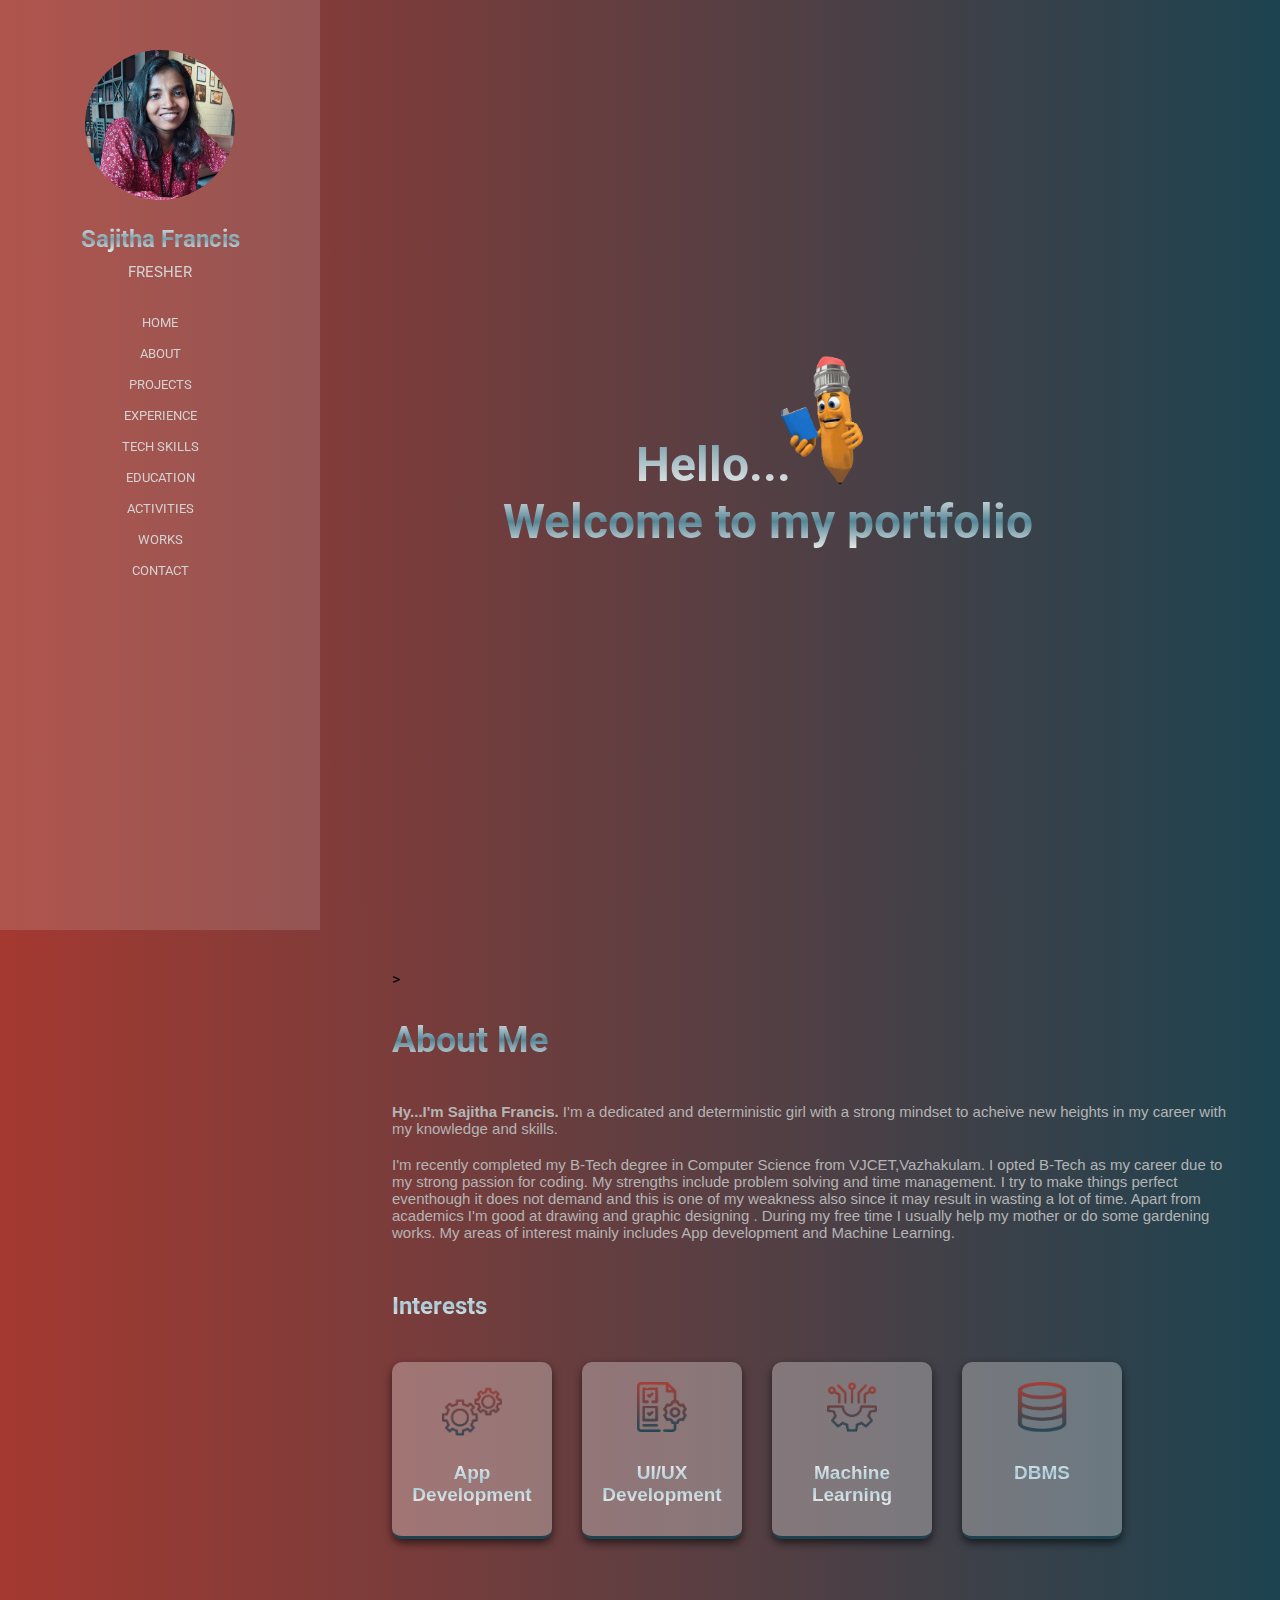
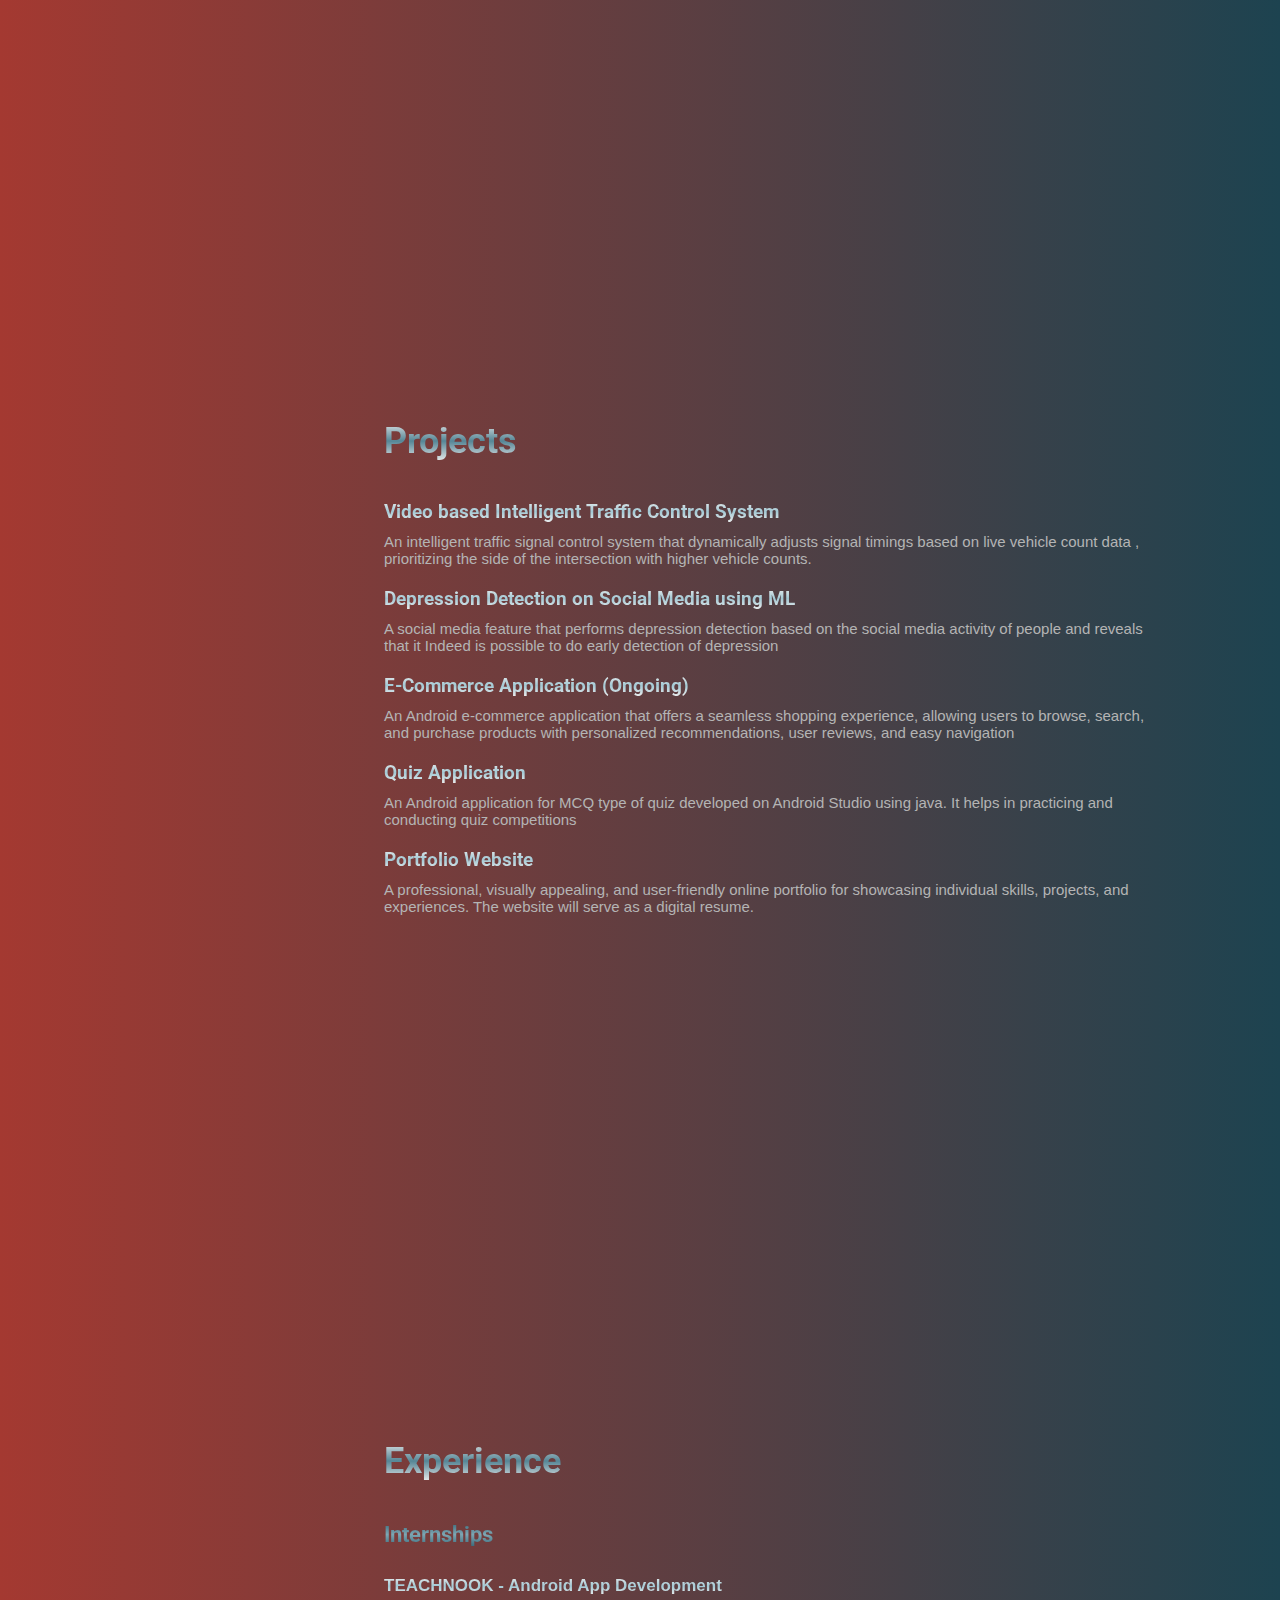
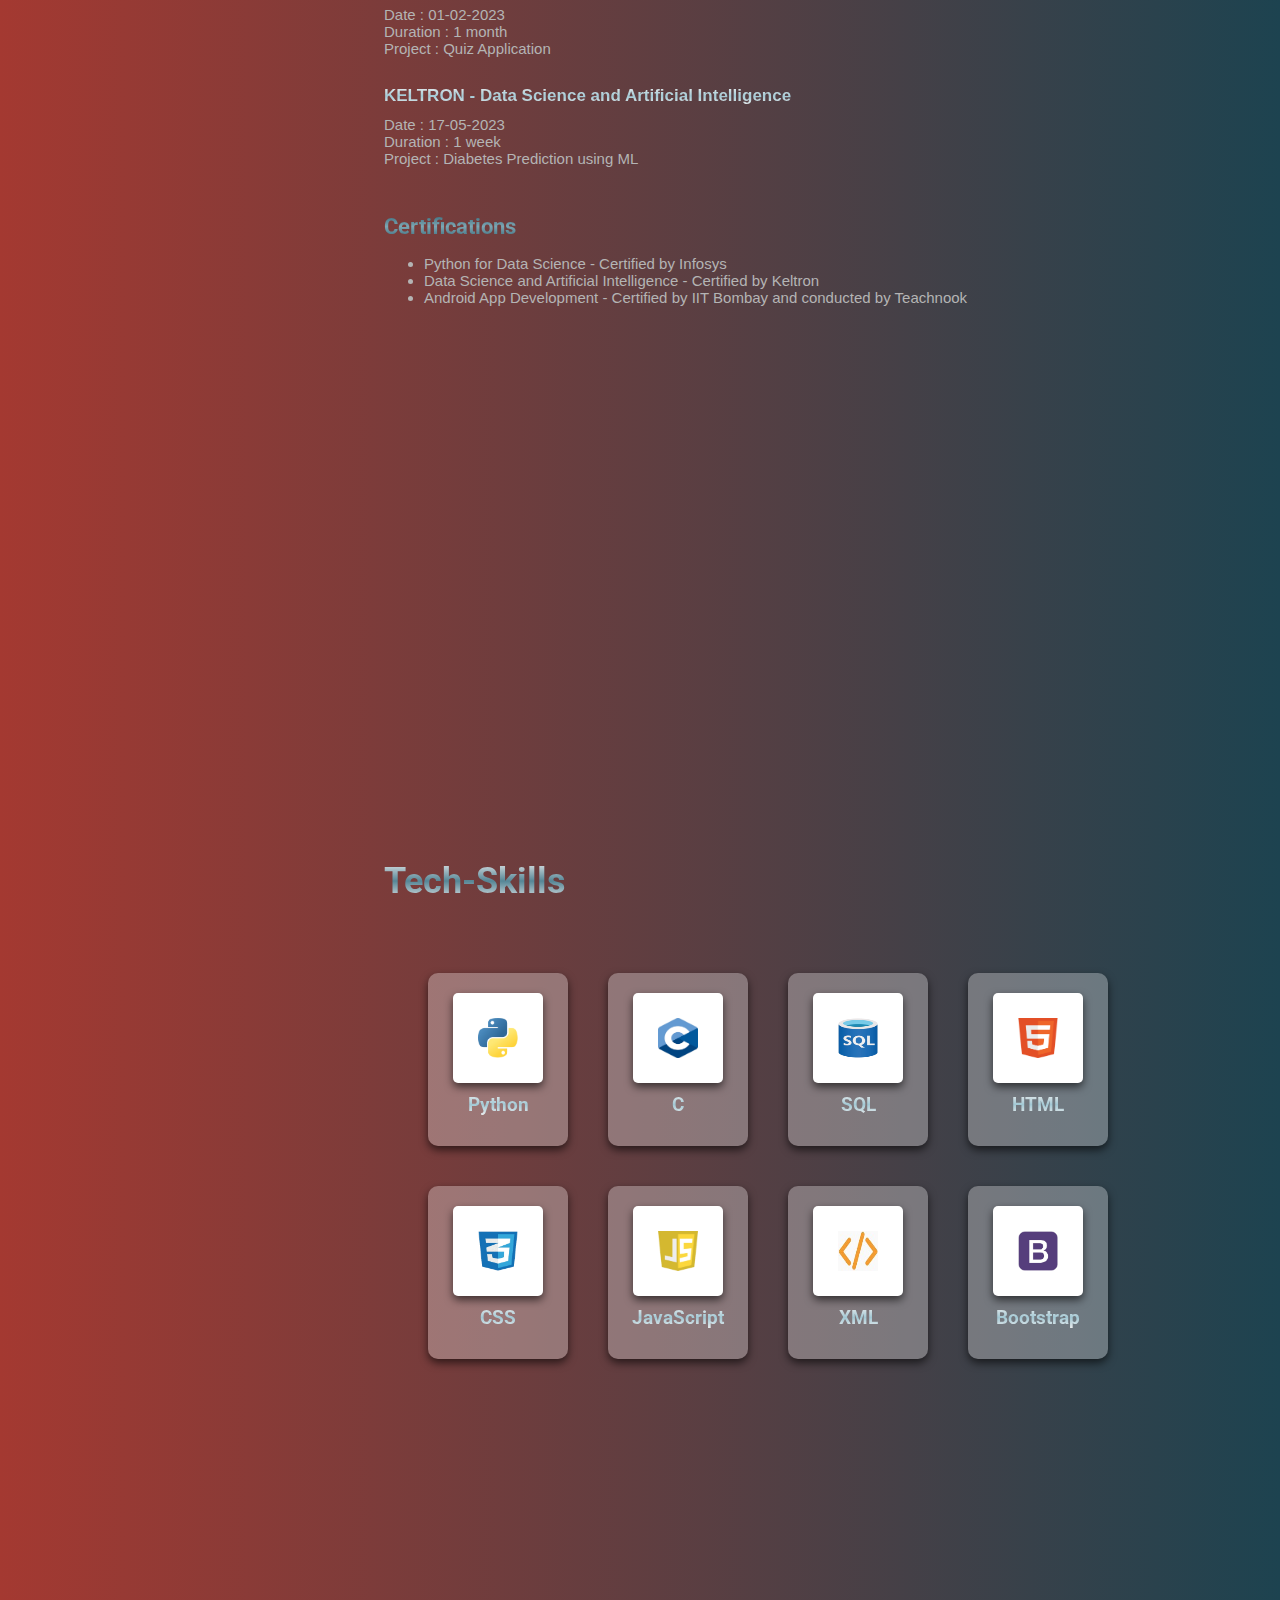
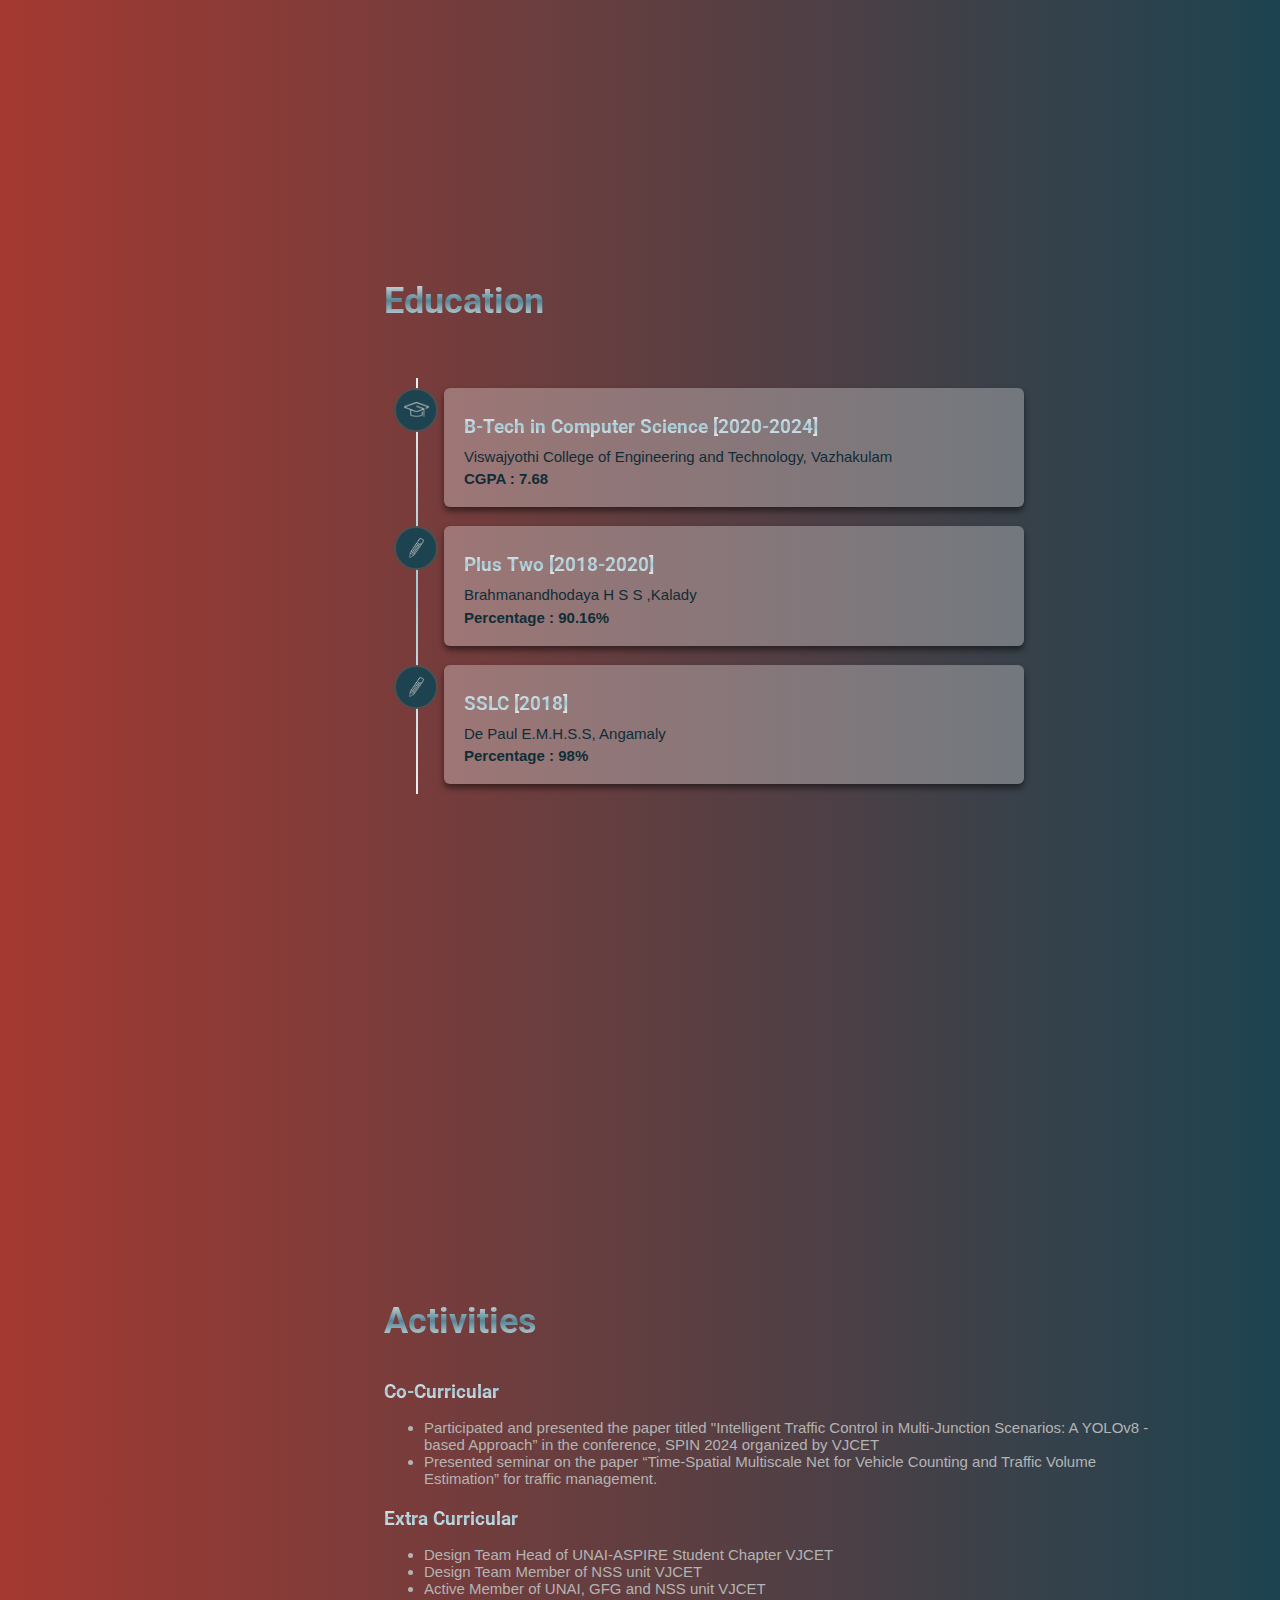
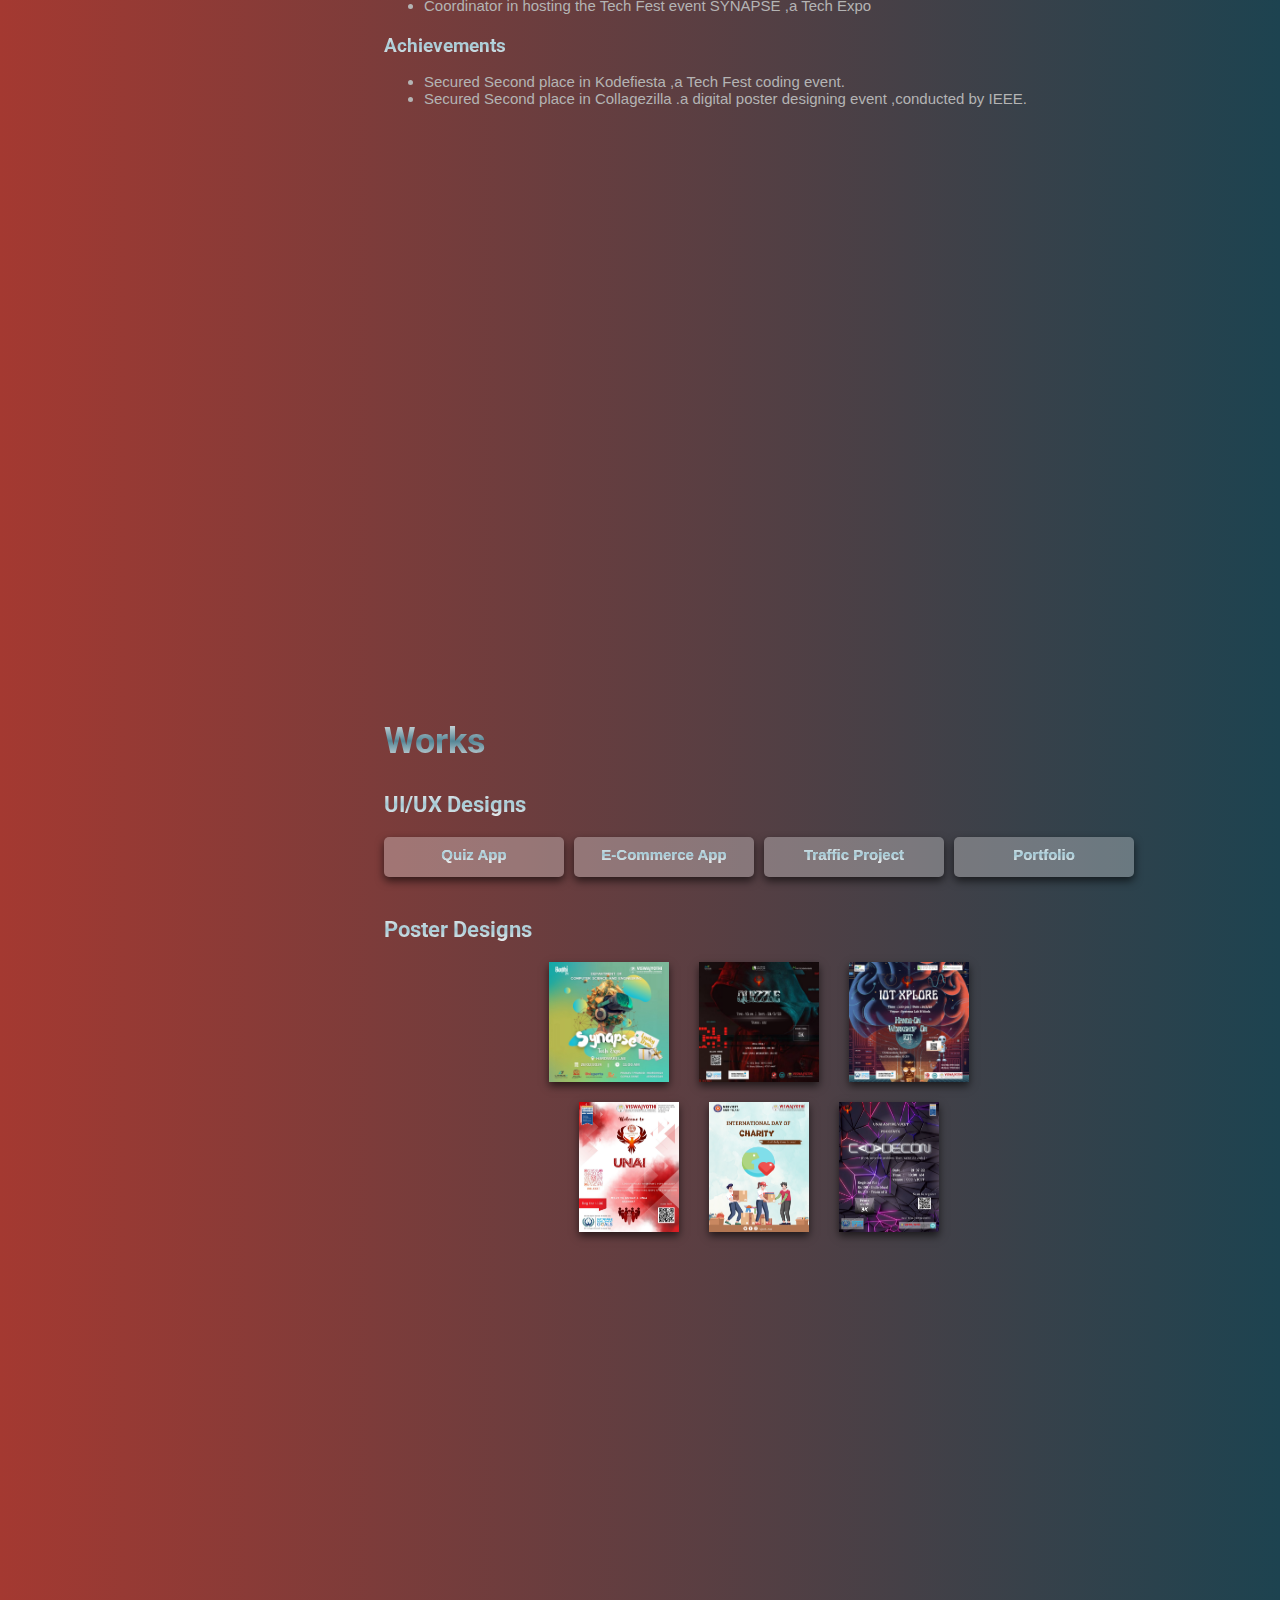
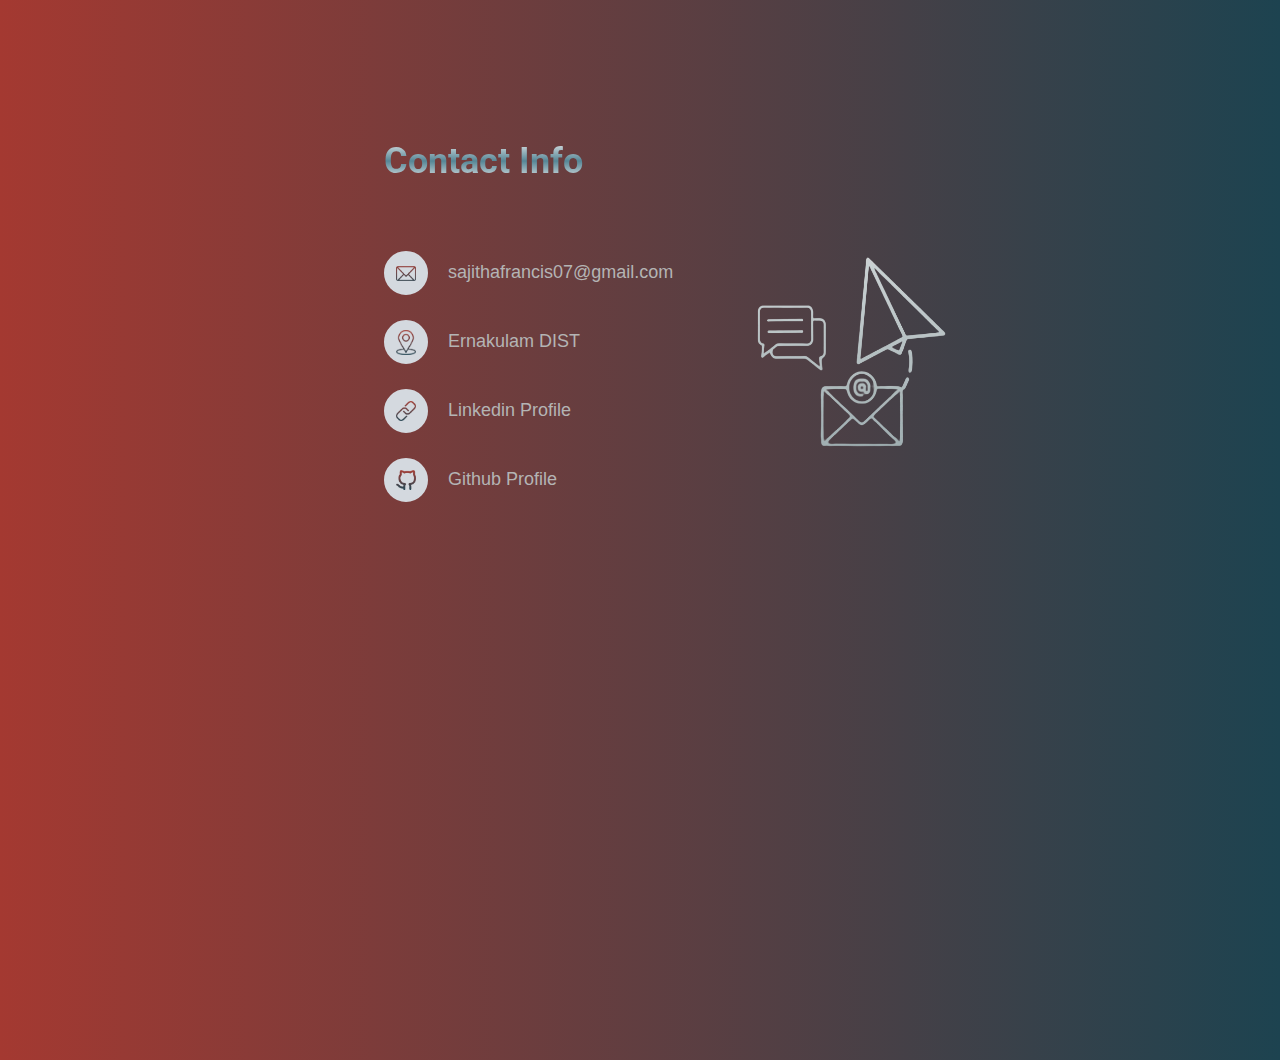
==== detail.html @ e9fe563a "first commit" ====
<!DOCTYPE html>
<html lang="en">
<head>
    <meta charset="UTF-8">
    <meta name="viewport" content="width=device-width, initial-scale=1.0">
    <title>Sajitha Francis - Portfolio</title>
    <link rel="stylesheet" href="styles_education.css">
    <link rel="stylesheet" href="styles_interest.css">
    <link rel="stylesheet" href="styles_skills.css">
    <link rel="stylesheet" href="styles_contact.css">
    <link rel="stylesheet" href="styles_design.css">
    <link href="https://fonts.googleapis.com/css2?family=Roboto:wght@400;700&display=swap" rel="stylesheet">
    <style>
        body, html {
            margin: 0;
            padding: 0;
            width: 100%;
            height: 100%;
            font-family: 'Roboto', sans-serif;
            display: flex;
            background: #1D4350;  /* fallback for old browsers */
            background: -webkit-linear-gradient(to right, #A43931, #1D4350);  /* Chrome 10-25, Safari 5.1-6 */
            background: linear-gradient(to right, #A43931, #1D4350); /* W3C, IE 10+/ Edge, Firefox 16+, Chrome 26+, Opera 12+, Safari 7+ */
        }

        .sidebar {
            width: 25%;
            height: 100%;
            background-color: rgba(255, 255, 255, 0.137);
            display: flex;
            flex-direction: column;
            align-items: center;
            object-fit: cover;
            padding-top: 30px;
        }

        .sidebar img {
            border-radius: 50%;
            width: 150px;
            height: 150px;
            background-color: #D3D3D3;
            object-fit: cover;
            margin-top: 20px;
            margin-bottom: 15px;
            padding: 0;
        }

        .sidebar h2 {
            background: -webkit-linear-gradient(#eee, #77a0ad,#eee);
            background-clip: text;
            -webkit-text-fill-color: transparent;
            margin: 10px 0;
        }

        .sidebar p {
            font-size: 15px;
            margin: 0 0 0 0;
            color: #D3D3D3;
        }

        .sidebar a {
            font-size: 13px;
            color: #D3D3D3;
            text-decoration: none;
            margin: 8px 0;
        }

        .sidebar a:hover {
            color: black;
            text-decoration: underline;
        }

        .main-content {
            width: 100%;
            background: #1D4350;  /* fallback for old browsers */
            background: -webkit-linear-gradient(to right, #A43931, #1D4350);  /* Chrome 10-25, Safari 5.1-6 */
            background: linear-gradient(to right, #A43931, #1D4350); 
            align-items: center;
            text-align: center;
            object-fit: cover;
        }
        .main-content2 {
            width: 100%;
            align-items: center;
            text-align: center;
            object-fit: cover;
        }

        .main-content h1 {
            background: -webkit-linear-gradient(#eee, #558696,#eee);
            background-clip: text;
            -webkit-text-fill-color: transparent;
            font-size: 48px;
            margin: 0;
        }

        .main-content p {
            color: #D3D3D3;
            font-size: 20px;
            margin: 0 0 10px;
        }
        .hero {
            display: flex;
            justify-content: center;
            align-items: center;
            text-align: left;
            height: 100%;
            object-fit: cover;
        }

        .hero h1 {
            font-size: 48px;
            margin: 0;
        }

        .hero p {
            font-size: 24px;
            margin: 20px 0 0;
        }

        .section {
            padding: 50px 20px;
            width: fit-content;
            height: 100%;
            margin: 20px 0;
            align-items: center;
            text-align: left;
            object-fit: cover;
        }

        .section h2 {
            background: -webkit-linear-gradient(#eee, #558696,#eee);
            background-clip: text;
            -webkit-text-fill-color: transparent;
            font-size: 36px;
            margin-bottom: 20px;
        }
        .section h3 {
            background: -webkit-linear-gradient(#eee, #a2c8d4,#eee);
            background-clip: text;
            -webkit-text-fill-color: transparent;
            margin-top: 5%; 
            font-size: 19px;
            margin-bottom: 10px;
        }
        .section h5 {
            background: -webkit-linear-gradient(#366979, #7da6b3,#366979);
            background-clip: text;
            -webkit-text-fill-color: transparent;
            margin-top: 5%; 
            font-size: 22px;
            margin-bottom: 10px;
        }
        .section h4 {
            font-family: Verdana, Geneva, Tahoma, sans-serif;
            background: -webkit-linear-gradient(#eee, #a2c8d4,#eee);
            background-clip: text;
            -webkit-text-fill-color: transparent;
            margin-top: 5%; 
            font-size: 17px;
            margin-bottom: 10px;
        }
        .section p {
            width: fit-content;
            font-family: Verdana, Geneva, Tahoma, sans-serif;
            color: rgb(180, 180, 180);
            font-size: 15px;
            margin: 0;
        }
        .section p a{
            color: rgb(180, 180, 180);
            text-decoration: none;
            margin-bottom: 40px;
        }
        .section p a:hover{
            color: black;
            text-decoration: underline;
        }
        .section ul li {
            width: fit-content;
            font-family: Verdana, Geneva, Tahoma, sans-serif;
            color: rgb(180, 180, 180);
            font-size: 15px;
            margin: 0;
        }
        .innersection{
            padding-right: 2%; 
            padding-left: 30%;
        }
    </style>
</head>
<body>
    <div class="main-content2">
        <div class="sidebar" style="margin-bottom: 2.5%; display: flex; position: fixed;">
            <img src="images/profile_pic.jpg" alt="Profile Picture">
            <h2>Sajitha Francis</h2>
            <p style="margin-bottom: 26px;">FRESHER</p>
            <a href="#home">HOME</a>
            <a href="#about">ABOUT</a>
            <a href="#projects">PROJECTS</a>
            <a href="#experience">EXPERIENCE</a>
            <a href="#skills">TECH SKILLS</a>
            <a href="#education">EDUCATION</a>
            <a href="#activities">ACTIVITIES</a>
            <a href="#works">WORKS</a>
            <a href="#contact">CONTACT</a>
        </div>
        <div class="main-content" style="height: 100%;">
            <div class="hero" id="home" style="padding-left: 20%; flex-direction: column;">
                <h1>Hello...<img src="images/gif3-unscreen.gif" style="height: 150px; width: 130px; margin-bottom: -20px; margin-left: -20px;"></h1>
                <h1>Welcome to my portfolio</h1>
            </div>
        </div>
        <div class="section" id="about">
            <div class="innersection">>
                <h2>About Me</h2>
                <p style="margin-top: 5%;"><strong>Hy...I'm Sajitha Francis.</strong> I'm a dedicated and deterministic girl with a strong mindset to acheive new heights in my career with my knowledge and skills.</p>
                <br><p>I'm recently completed my B-Tech degree in Computer Science from VJCET,Vazhakulam. I opted B-Tech as my career due to my strong passion for coding. My strengths include problem solving and time management. I try to make things perfect eventhough it does not demand and this is one of my weakness also since it may result in wasting a lot of time. Apart from academics I'm good at drawing and graphic designing . During my free time I usually help my mother or do some gardening works. My areas of interest mainly includes App development and Machine Learning.</p>
                <h3 style="margin-top: 6%; font-size: 24px;">Interests</h3>
                <div class="services" style="margin-top: 5%;">
                    <div class="service-card">
                        <div class="icon">
                            <img src="images/ad_icon.png" alt="app" style="width: 60px; height: 60px;">
                        </div>
                        <h3 style="margin-top: 16px;">App<br>Development</h3>
                    </div>
                    <div class="service-card">
                        <div class="icon">
                            <img src="images/ui_icon.png" alt="ui/ux">
                        </div>
                        <h3 style="margin-top: 26px;">UI/UX<br>Development</h3>
                    </div>
                    <div class="service-card">
                        <div class="icon">
                            <img src="images/ml_icon.png" alt="ml">
                        </div>
                        <h3 style="margin-top: 26px;">Machine<br>Learning</h3>
                    </div>
                    <div class="service-card">
                        <div class="icon">
                            <img src="images/db_icon.png" alt="dbms">
                        </div>
                        <h3 style="margin-top: 26px;"> DBMS </h3>
                    </div>
                </div>
            </div>
        </div>
        <div class="section" id="projects" style="padding-right: 10%; padding-left: 30%;">
            <h2>Projects</h2>
            <h3><a href="https://drive.google.com/drive/folders/1vsoNqL31C5NfG9VWTMiEOmKnnmTpQSvH?usp=drive_link">Video based Intelligent Traffic Control System</a></h3>
            <p>An intelligent traffic signal control system that dynamically adjusts signal timings based on live vehicle count data , prioritizing the side of the intersection with higher vehicle counts.</p>
            <h3 style="margin-top: 20px;">Depression Detection on Social Media using ML</h3>
            <p>A social media feature that performs depression detection based on the social media activity of people and reveals that it Indeed is possible to do early detection of depression</p>
            <h3 style="margin-top: 20px;"><a href="https://drive.google.com/drive/folders/1kWrbXQQM_HM8RG3_-9kVTg2AC4LwM0jF?usp=drive_link">E-Commerce Application (Ongoing)</a></h3>
            <p>An Android e-commerce application that offers a seamless shopping experience, allowing users to browse, search, and purchase products with personalized recommendations, user reviews, and easy navigation</p>
            <h3 style="margin-top: 20px;"><a href="https://drive.google.com/drive/folders/1JhWeGRDS6g8lW8a6dVRAbBFs9JfmQ8WL?usp=drive_link">Quiz Application</a></h3>
            <p>An Android application for MCQ type of quiz developed on Android Studio using java. It helps in practicing and conducting quiz competitions</p>
            <h3 style="margin-top: 20px;">Portfolio Website</h3>
            <p>A professional, visually appealing, and user-friendly online portfolio for showcasing individual skills, projects, and experiences. The website will serve as a digital resume.</p>
        </div>
        <div class="section" id="experience" style="padding-right: 10%; padding-left: 30%;">
            <h2>Experience</h2>
            <h5 style="margin-top: 40px; color: #102d36;">Internships</h5>
            <h4>TEACHNOOK - Android App Development</h4>
            <p>Date : 01-02-2023</p>
            <p>Duration : 1 month</p>
            <P>Project : Quiz Application</P>
            <h4>KELTRON - Data Science and Artificial Intelligence</h3>
            <p>Date : 17-05-2023</p>
            <p>Duration : 1 week</p>
            <P>Project : Diabetes Prediction using ML</P>
            <h5 style="margin-top: 8%;">Certifications</h5>
            <ul>
                <li>Python for Data Science - Certified by Infosys</li>
                <li>Data Science and Artificial Intelligence - Certified by Keltron</li>
                <li>Android App Development - Certified by IIT Bombay and conducted by Teachnook</li>
            </ul>
        </div>
        <div class="section" id="skills" style="padding-right: 10%; padding-left: 30%;">
            <h2 style="margin-bottom: 8%;">Tech-Skills</h2>
            <div class="skills">
                <div class="skill-card">
                    <div class="skill-icon">
                        <img src="images/python_icon.png" alt="Pyhton">
                    </div>
                    <h3>Python</h3>
                </div>
                <div class="skill-card">
                    <div class="skill-icon">
                        <img src="images/c_logo.png" alt="C">
                    </div>
                    <h3>C</h3>
                </div>
                <div class="skill-card">
                    <div class="skill-icon">
                        <img src="images/sql_logo.png" alt="SQL">
                    </div>
                    <h3>SQL</h3>
                </div>
                <div class="skill-card">
                    <div class="skill-icon">
                        <img src="images/html_logo.png" alt="HTML">
                    </div>
                    <h3>HTML</h3>
                </div>
                <div class="skill-card">
                    <div class="skill-icon">
                        <img src="images/css_logo.png" alt="CSS">
                    </div>
                    <h3>CSS</h3>
                </div>
                <div class="skill-card">
                    <div class="skill-icon">
                        <img src="images/js_logo.png" alt="JS">
                    </div>
                    <h3>JavaScript</h3>
                </div>
                <div class="skill-card">
                    <div class="skill-icon">
                        <img src="images/xml_logo.png" alt="XML">
                    </div>
                    <h3>XML</h3>
                </div>
                <div class="skill-card">
                    <div class="skill-icon">
                        <img src="images/bootstrap_logo.png" alt="bootstrap">
                    </div>
                    <h3>Bootstrap</h3>
                </div>
            </div>
        </div>
        <div class="section" id="education" style="padding-right: 7%; padding-left: 30%;">
            <h2 style="margin-bottom: 7%;">Education</h2>
            <div class="timeline">
                <div class="timeline-item">
                    <div class="timeline-icon color">
                        <img src="images/grad_icon.png">
                    </div>
                    <div class="timeline-content" style="margin-bottom: 3%;">
                        <h3>B-Tech in Computer Science [2020-2024]</h3>
                        <p style="color: #102d36;">Viswajyothi College of Engineering and Technology, Vazhakulam</p>
                        <p style="margin-top: 1%; color: #102d36;"><strong>CGPA : 7.68</strong></p>
                    </div>
                </div>
                <div class="timeline-item" style="margin-bottom: 3%;">
                    <div class="timeline-icon color">
                        <img src="images/school_icon.png" style="height: 20px; width: 15px;">
                    </div>
                    <div class="timeline-content">
                        <h3>Plus Two [2018-2020]</h3>
                        <p style="color: #102d36;">Brahmanandhodaya H S S ,Kalady</p>
                        <p style="margin-top: 1%; color: #102d36;"><strong>Percentage : 90.16%</strong></p>
                    </div>
                </div>
                <div class="timeline-item">
                    <div class="timeline-icon color">
                        <img src="images/school_icon.png" style="height: 20px; width: 15px;">
                    </div>
                    <div class="timeline-content">
                        <h3>SSLC [2018]</h3>
                        <p style="color: #102d36;">De Paul E.M.H.S.S, Angamaly</p>
                        <p style="margin-top: 1%; color: #102d36;"><strong>Percentage : 98%</strong></p>
                    </div>
                </div>
            </div>
        </div>
        <div class="section" id="activities" style="padding-right: 10%; padding-left: 30%;">
            <h2>Activities</h2>
            <h3>Co-Curricular</h3>
            <ul>
                <li>Participated and presented the paper titled "Intelligent Traffic Control in Multi-Junction Scenarios: A YOLOv8 - based Approach” in the conference, SPIN 2024 organized by VJCET</li>
                <li>Presented seminar on the paper “Time-Spatial Multiscale Net for Vehicle Counting and Traffic Volume Estimation” for traffic management.</li>
            </ul>               
            <h3 style="margin-top: 20px;">Extra Curricular</h3>
            <ul>
                <li>Design Team Head of UNAI-ASPIRE Student Chapter VJCET</li>
                <li>Design Team Member of NSS unit VJCET</li>
                <li>Active Member of UNAI, GFG and NSS unit VJCET</li>
                <li>Coordinator in hosting the Tech Fest event SYNAPSE ,a Tech Expo</li>
            </ul>
            <h3 style="margin-top: 20px;">Achievements</h3>
            <ul>
                <li>Secured Second place in Kodefiesta ,a Tech Fest coding event.</li>
                <li>Secured Second place in Collagezilla .a digital poster designing event ,conducted by IEEE.</li>
            </ul>
        </div> 
        <div class="section" id="works" style="padding-right: 10%; padding-left: 30%;">
            <h2>Works</h2>
            <h3 style="font-size: 22px; margin-bottom: 20px; margin-top: 30px;">UI/UX Designs</h3>
            <div class="design" style="gap: 10px;">
                <div class="design-card2">
                    <h3><a href="https://drive.google.com/drive/folders/1JhWeGRDS6g8lW8a6dVRAbBFs9JfmQ8WL?usp=drive_link">Quiz App</a></h3>
                </div>
                <div class="design-card2">
                    <h3><a href="https://drive.google.com/drive/folders/1kWrbXQQM_HM8RG3_-9kVTg2AC4LwM0jF?usp=drive_link">E-Commerce App</a></h3>
                </div>
                <div class="design-card2">
                    <h3><a href="https://drive.google.com/drive/folders/1vsoNqL31C5NfG9VWTMiEOmKnnmTpQSvH?usp=drive_link">Traffic Project</a></h3>
                </div>
                <div class="design-card2">
                    <h3><a>Portfolio</a></h3>
                </div>
            </div>
            <h3 style="font-size: 22px; margin-bottom: 20px; margin-top: 40px;">Poster Designs</h3>
            <div class="design" style="align-items: center; justify-content: center;">
                <div class="design-card">
                    <a href="images/blog-1.jpg"><img src="images/blog-1.jpg"></a>
                </div>
                <div class="design-card">
                    <a href="images/blog-2.png"><img src="images/blog-2.png"></a>
                </div>
                <div class="design-card">
                    <a href="images/blog-3.png"><img src="images/blog-3.png"></a>
                </div>
            </div>
            <div class="design" style="margin-top: 20px; align-items: center; justify-content: center;">
                <div class="design-card" style="height: 130px; width: 100px;">
                    <a href="images/blog-4.jpg"><img src="images/blog-4.jpg" style="width: 100px; height: 130px;"></a>
                </div>
                <div class="design-card" style="height: 130px; width: 100px;">
                    <a href="images/blog-5.jpg"><img src="images/blog-5.png" style="width: 100px; height: 130px;"></a>
                </div>
                <div class="design-card" style="height: 130px; width: 100px;">
                    <a href="images/blog-6.png"><img src="images/blog-6.png" style="width: 100px; height: 130px;"></a>
                </div>
            </div>
        </div> 
        <div class="section" id="contact" style="padding-right: 7%; padding-left: 30%;">
            <h2 style="margin-bottom: 35%;">Contact Info</h2>
            <div style="display: flex; flex-direction: row; gap: 80px; margin-top: -130px;">
                <div style="display: flex; flex-direction: column;">
                    <div class="contact-item" style="margin-bottom: 25px;">
                        <div class="contact-icon">
                            <img src="images/mail_icon.png" alt="mail icon" style="width: 20px; height: 15px;">
                        </div>
                        <p style="margin-left: 20px; margin-top: 11px; font-size: 18px;"><a href="mailto:sajithafrancis07@gmail.com">sajithafrancis07@gmail.com</a></p>
                    </div>
                    <div class="contact-item" style="margin-bottom: 25px;">
                        <div class="contact-icon">
                            <img src="images/loc_icon.png" alt="mail icon" style="width: 20px; height: 25px;">
                        </div>
                        <p style="margin-left: 20px; margin-top: 11px; font-size: 18px;">Ernakulam DIST</p>
                    </div>
                    <div class="contact-item" style="margin-bottom: 25px;">
                        <div class="contact-icon">
                            <img src="images/linkedin_icon.png" alt="mail icon">
                        </div>
                        <p style="margin-left: 20px; margin-top: 11px; font-size: 18px;"><a href="linkedin.com/in/Sajitha Francis">Linkedin Profile</a></p>
                    </div>
                    <div class="contact-item">
                        <div class="contact-icon">
                            <img src="images/github_icon.png" alt="mail icon">
                        </div>
                        <p style="margin-left: 20px; margin-top: 11px; font-size: 18px;"><a href="https://github.com/Sajitha31">Github Profile</a></p>
                    </div>
                </div>
                <div>
                    <img src="images/contact_img.png" style="width: 200px; height: 200px;">
                </div>
            </div>
        </div>  
    </div>
</body>
</html>
---- styles_education.css ----
.timeline {
    width: 80%;
    max-width: 800px;
    position: relative;
    padding: 10px 0;
    list-style: none;
    text-align: left;
}

.timeline::before {
    content: '';
    position: absolute;
    left: 5%;
    top: 0;
    bottom: 0;
    width: 2px;
    background: -webkit-linear-gradient(#eee, #a2c8d4,#eee);
}

.timeline-item {
    display: flex;
    margin-bottom: 0;
    position: relative;
}


.timeline-item:nth-child(1) {
    flex-direction: row-reverse;
}
.timeline-item:nth-child(2) {
    flex-direction: row-reverse;
}
.timeline-item:nth-child(3) {
    flex-direction: row-reverse;
}
.timeline-item:nth-child(4) {
    flex-direction: row-reverse;
}

.timeline-icon {
    position: absolute;
    left: 50%;
    transform: translateX(-50%);
    background: #4f4f50;
    border: 2px solid #4f4f50;
    border-radius: 50%;
    width: 40px;
    height: 40px;
    display: flex;
    align-items: center;
    justify-content: center;
    font-size: 20px;
}

.timeline-item:nth-child(1) .timeline-icon {
    left: 5%;
}
.timeline-item:nth-child(2) .timeline-icon {
    left: 5%;
}
.timeline-item:nth-child(3) .timeline-icon {
    left: 5%;
}


.timeline-content {
    padding: 0 20px 20px 20px;
    background: rgba(255, 255, 255, 0.295);
    margin-left: 5%;
    border-radius: 6px;
    width: 900px;
    box-shadow: 0 4px 6px rgba(0, 0, 0, 0.5);
}

.timeline-item:nth-child(1) .timeline-content {
    margin-left: 60px;
}
.timeline-item:nth-child(2) .timeline-content {
    margin-left: 60px;
}
.timeline-item:nth-child(3) .timeline-content {
    margin-left: 60px;
}

h3 {
    margin-top: 0;
    font-size: 17px;
    color: #333;
}

p {
    margin: 0;
    font-size: 13px;
    color: #666;
}

.timeline-icon.color {
    background: #1d4350;
    color: white;
}
.timeline-icon.color img{
    height: 15px;
    width: 25px;
}
---- styles_interest.css ----
.services {
    display: flex;
    gap: 30px;
}

.service-card {
    background-color: rgba(255, 255, 255, 0.295);
    width: 120px;
    border-radius: 10px;
    box-shadow: 0 4px 8px rgba(0, 0, 0, 0.6);
    padding: 20px;
    text-align: center;
    transition: transform 0.2s;
}

.service-card:hover {
    transform: translateY(-10px);
}

.icon img {
    width: 50px;
    height: 50px;
}

.service-card h3 {
    font-family: Verdana, Geneva, Tahoma, sans-serif;
    font-size: 17px;
    background: -webkit-linear-gradient(#eee, #a2c8d4,#eee);
    background-clip: text;
    -webkit-text-fill-color: transparent;
}
.service-card:nth-child(1) {
    border-bottom: 3px solid #1D4350; /* Blue */
}

.service-card:nth-child(2) {
    border-bottom: 3px solid #1D4350; /* Red */
}

.service-card:nth-child(3) {
    border-bottom: 3px solid #1D4350; /* Orange */
}

.service-card:nth-child(4) {
    border-bottom: 3px solid #1D4350; /* Purple */
}
---- styles_skills.css ----
.skills {
    display: flex;
    flex-wrap: wrap;
    gap: 20px;
    justify-content: center;
}

.skill-card {
    background-color: rgba(255, 255, 255, 0.295);
    border-radius: 10px;
    box-shadow: 0 4px 8px rgba(0, 0, 0, 0.6);
    padding: 20px;
    text-align: center;
    transition: transform 0.2s;
    width: 100px;
    margin: 10px;
}

.skill-card:hover {
    transform: translateY(-10px);
}

.skill-icon {
    width: 50px;
    height: 50px;
    border-radius: 5px;
    box-shadow: 0 4px 8px rgba(0, 0, 0, 0.6);
    background-color: #f4f4f4;
    display: flex;
    padding: 20px;
    justify-content: center;
    align-items: center;
    margin: 0 auto 10px auto;
}

.skill-icon img {
    width: 40px;
    height: 40px;
}

h3 {
    font-size: 13px;
    color: #333;
}

.skill-card:nth-child(1) .skill-icon {
    background-color: white; /* Blue */
}

.skill-card:nth-child(2) .skill-icon {
    background-color: white; /* Red */
}

.skill-card:nth-child(3) .skill-icon {
    background-color: white; /* Yellow */
}

.skill-card:nth-child(4) .skill-icon {
    background-color: white; /* Purple */
}

.skill-card:nth-child(5) .skill-icon {
    background-color: white; /* Green */
}

.skill-card:nth-child(6) .skill-icon {
    background-color: white; /* Dark Blue */
}
.skill-card:nth-child(7) .skill-icon {
    background-color: white; /* Dark Blue */
}
.skill-card:nth-child(8) .skill-icon {
    background-color: white; /* Dark Blue */
}
---- styles_contact.css ----
.contact-item {
    display: flex; 
    flex-direction: row;
}
.contact-item a {
    color: rgb(180, 180, 180);
    text-decoration: none;
}

.contact-item a:hover {
    color: rgb(20, 10, 82);
}

.contact-icon {
    background: #d4d9df;
    border: 2px solid #d4d9df;
    border-radius: 50%;
    width: 40px;
    height: 40px;
    display: flex;
    text-align: center;
    align-items: center;
    justify-content: center;
}
.contact-icon img{
    width: 20px;
    height: 20px;
}
---- styles_design.css ----
.design {
    display: flex;
    gap: 30px;
}

.design-card {
    background-color: rgba(255, 255, 255, 0.295);
    width: 120px;
    height: 120px;
    border-radius: 0;
    box-shadow: 0 4px 8px rgba(0, 0, 0, 0.6);
    overflow: hidden;
}
.design-card:hover a img{
    transform: scale(1.2);
}

.design-card a img {
    width: 120px;
    height: 120px;
    transition: transform 0.5s;
}
.design-card2 {
    background-color: rgba(255, 255, 255, 0.295);
    width: 180px;
    height: 40px;
    border-radius: 5px;
    text-align: center;
    align-items: center;
    justify-content: center;
    box-shadow: 0 4px 8px rgba(0, 0, 0, 0.6);
    overflow: hidden;
}
.design-card2 a{
    display: flex;
    justify-content: center;
    font-family: Verdana, Geneva, Tahoma, sans-serif;
    font-size: 15px;
    background: -webkit-linear-gradient(#eee, #a2c8d4,#eee);
    background-clip: text;
    -webkit-text-fill-color: transparent;
    align-items: center;
    text-decoration: none;
    transition: transform 0.5s;
}
.design-card2:hover a {
    transform: scale(1.2);
}

.design-card2 a h3{
    width: 120px;
    height: 120px;
    margin: 0;
}
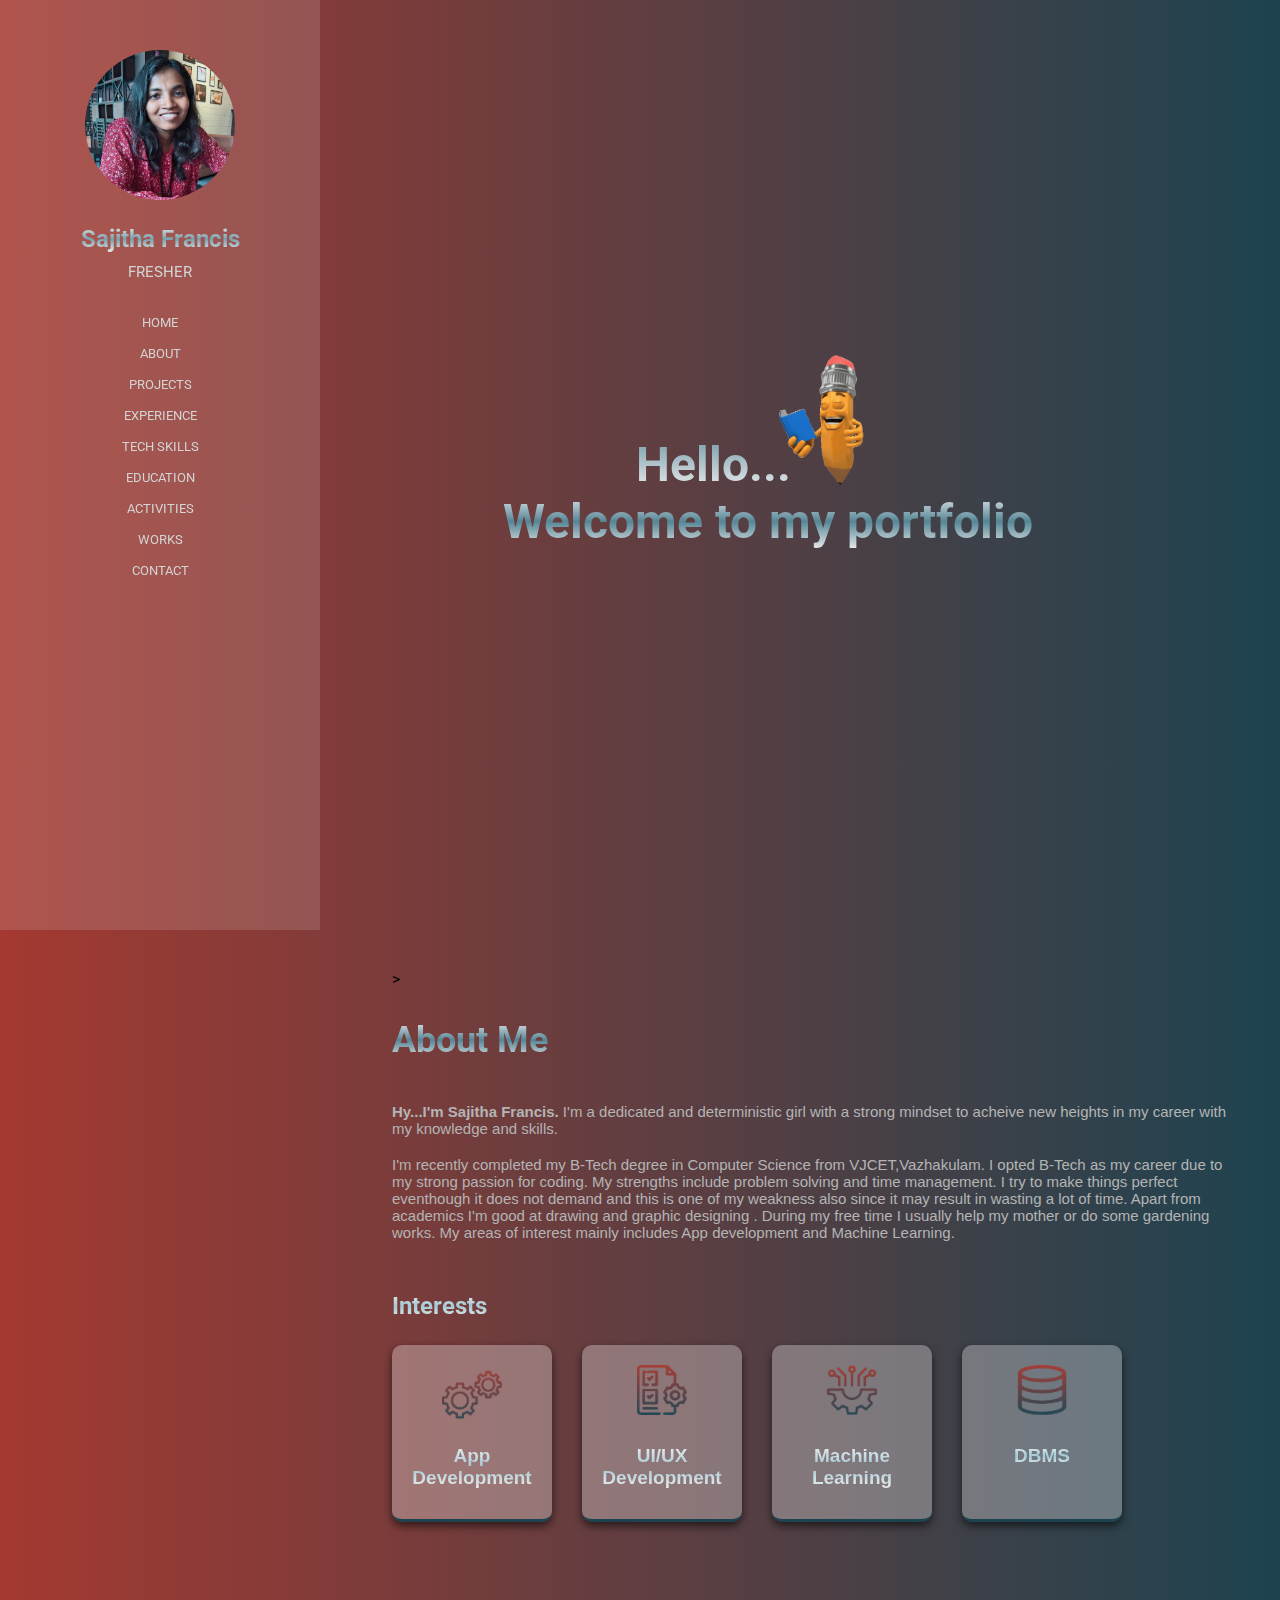
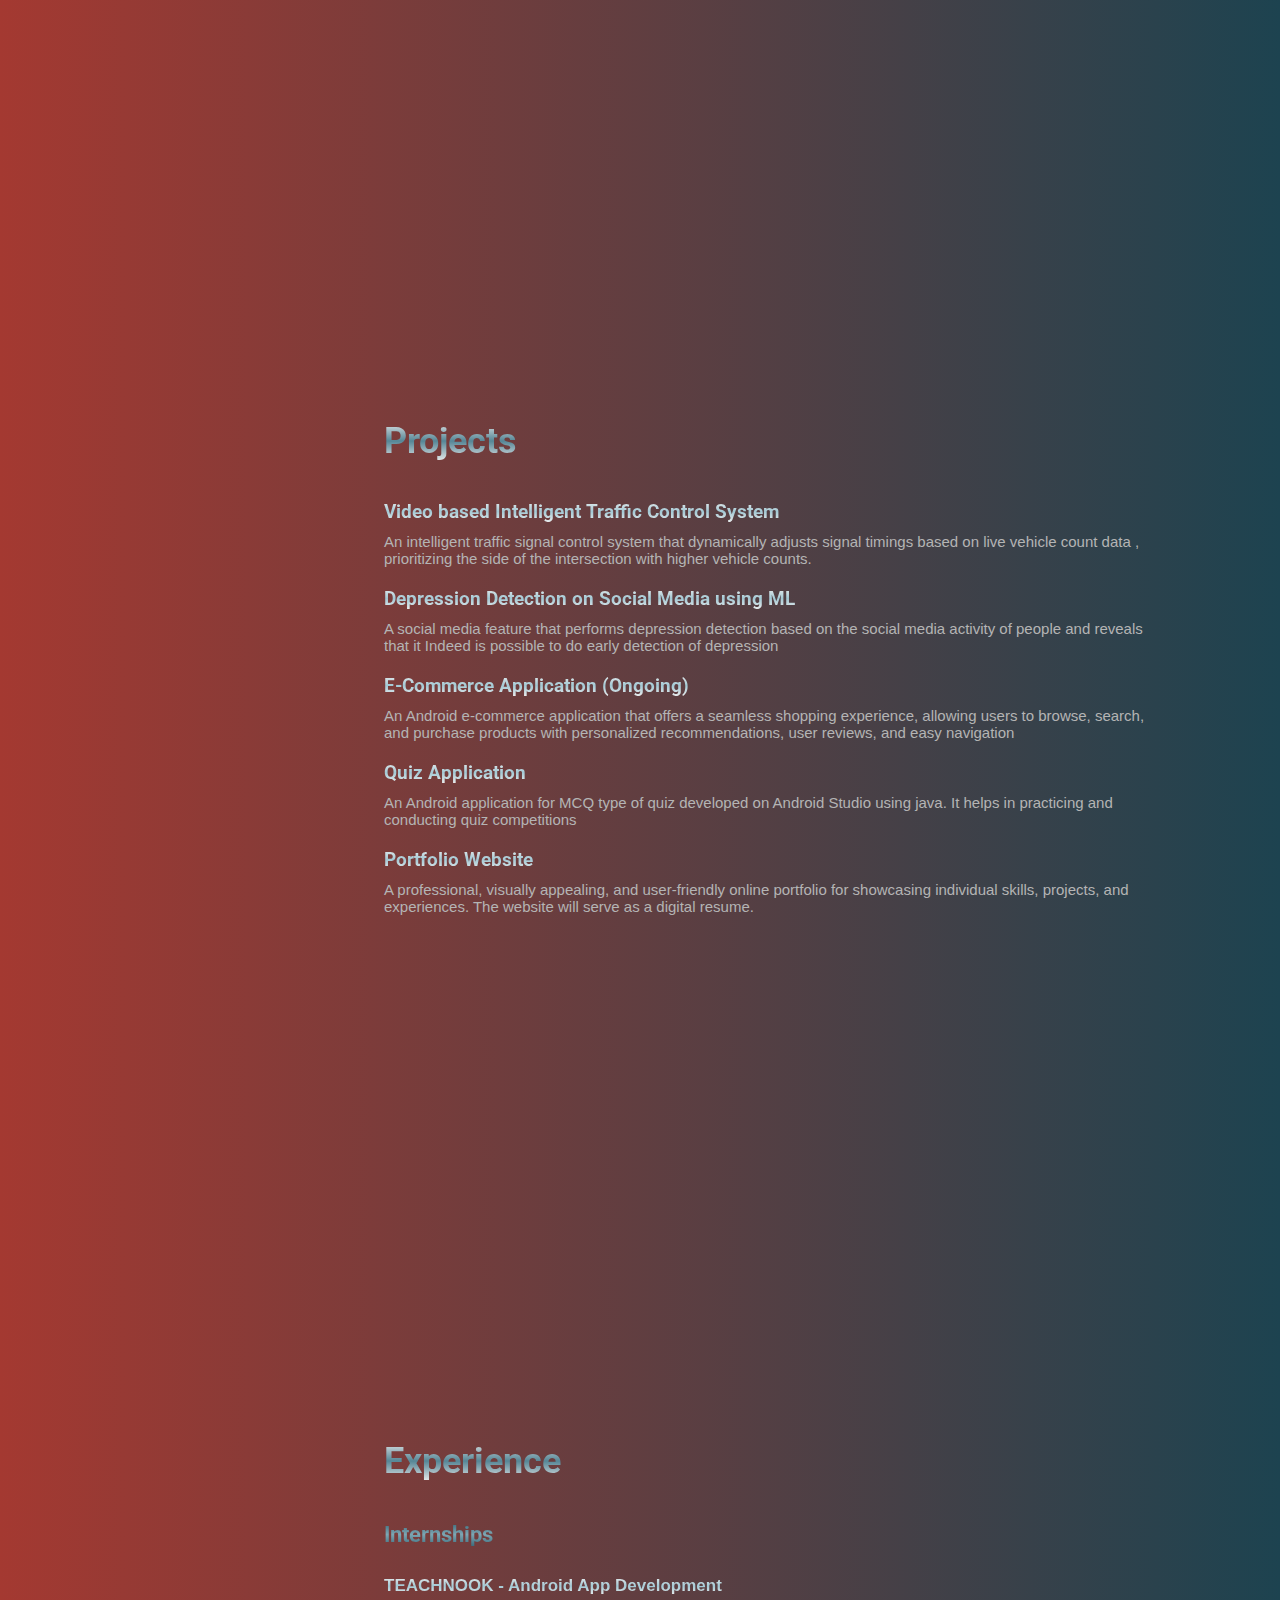
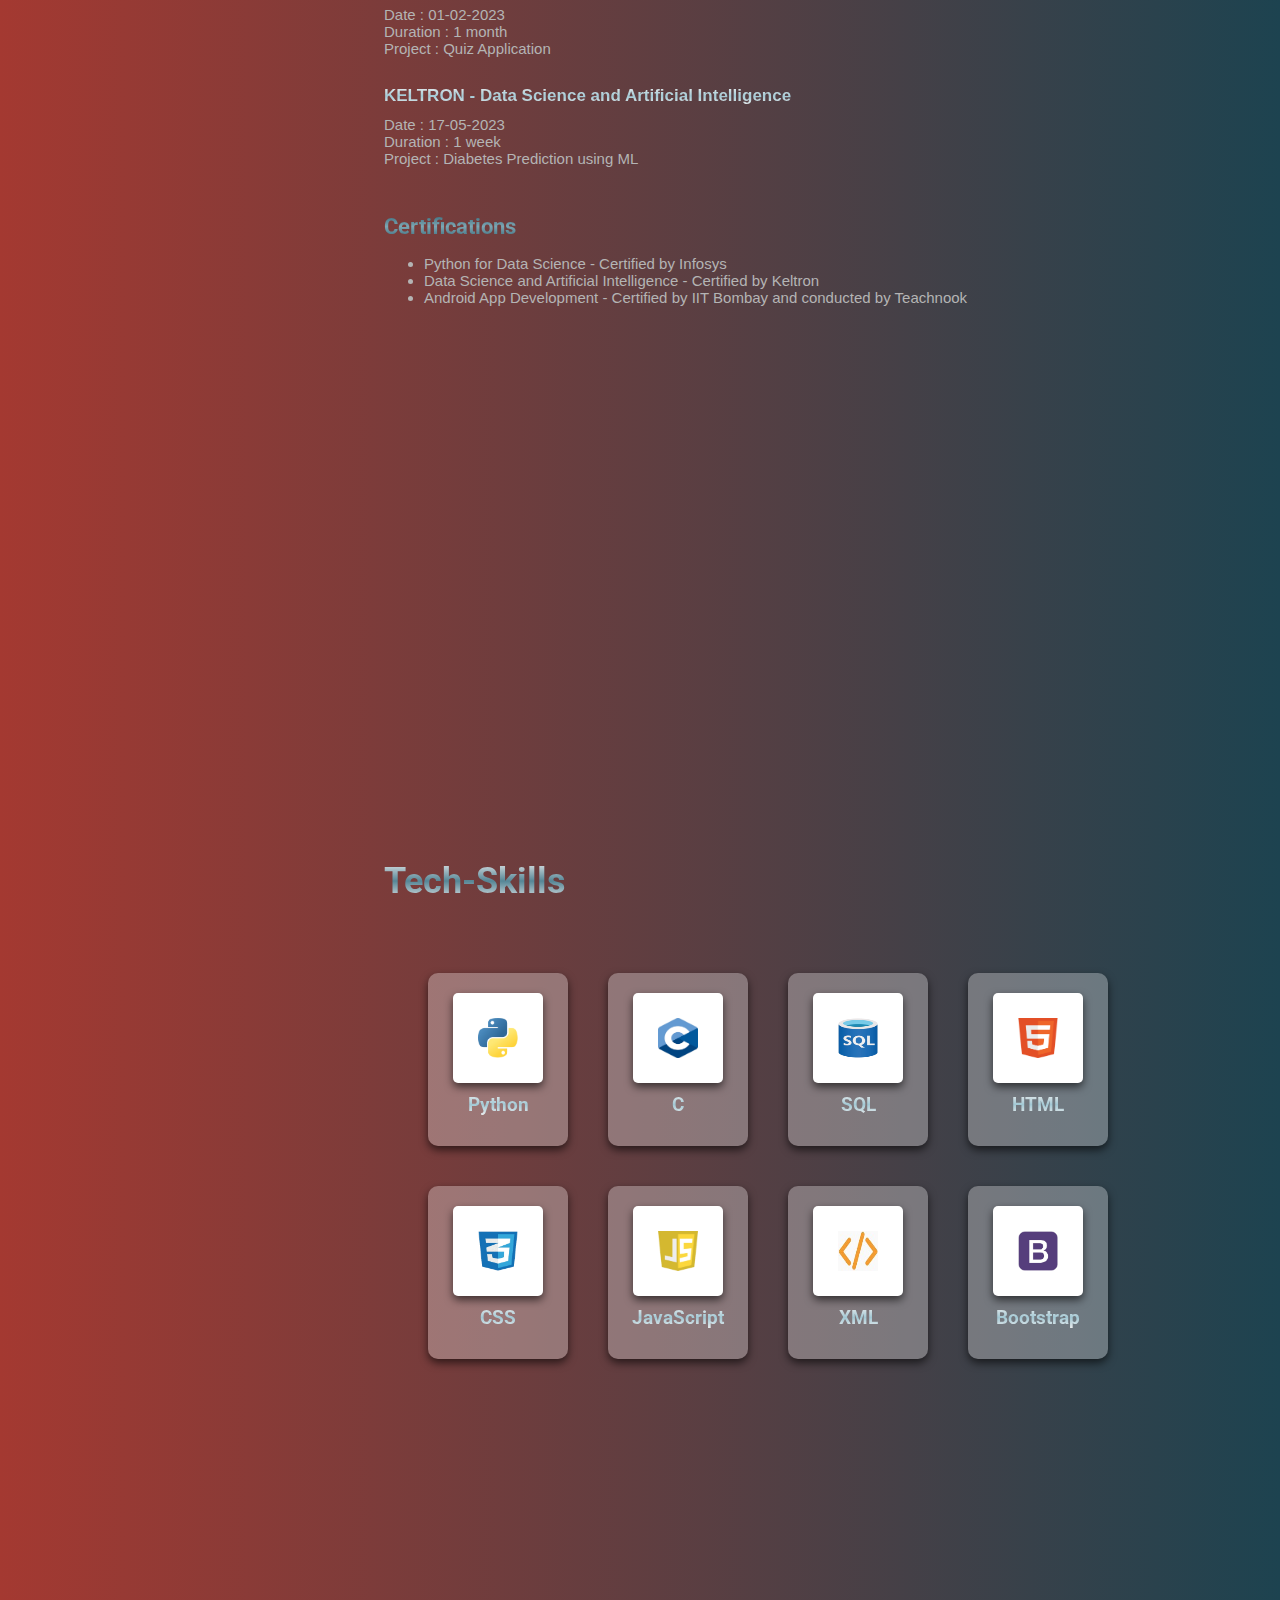
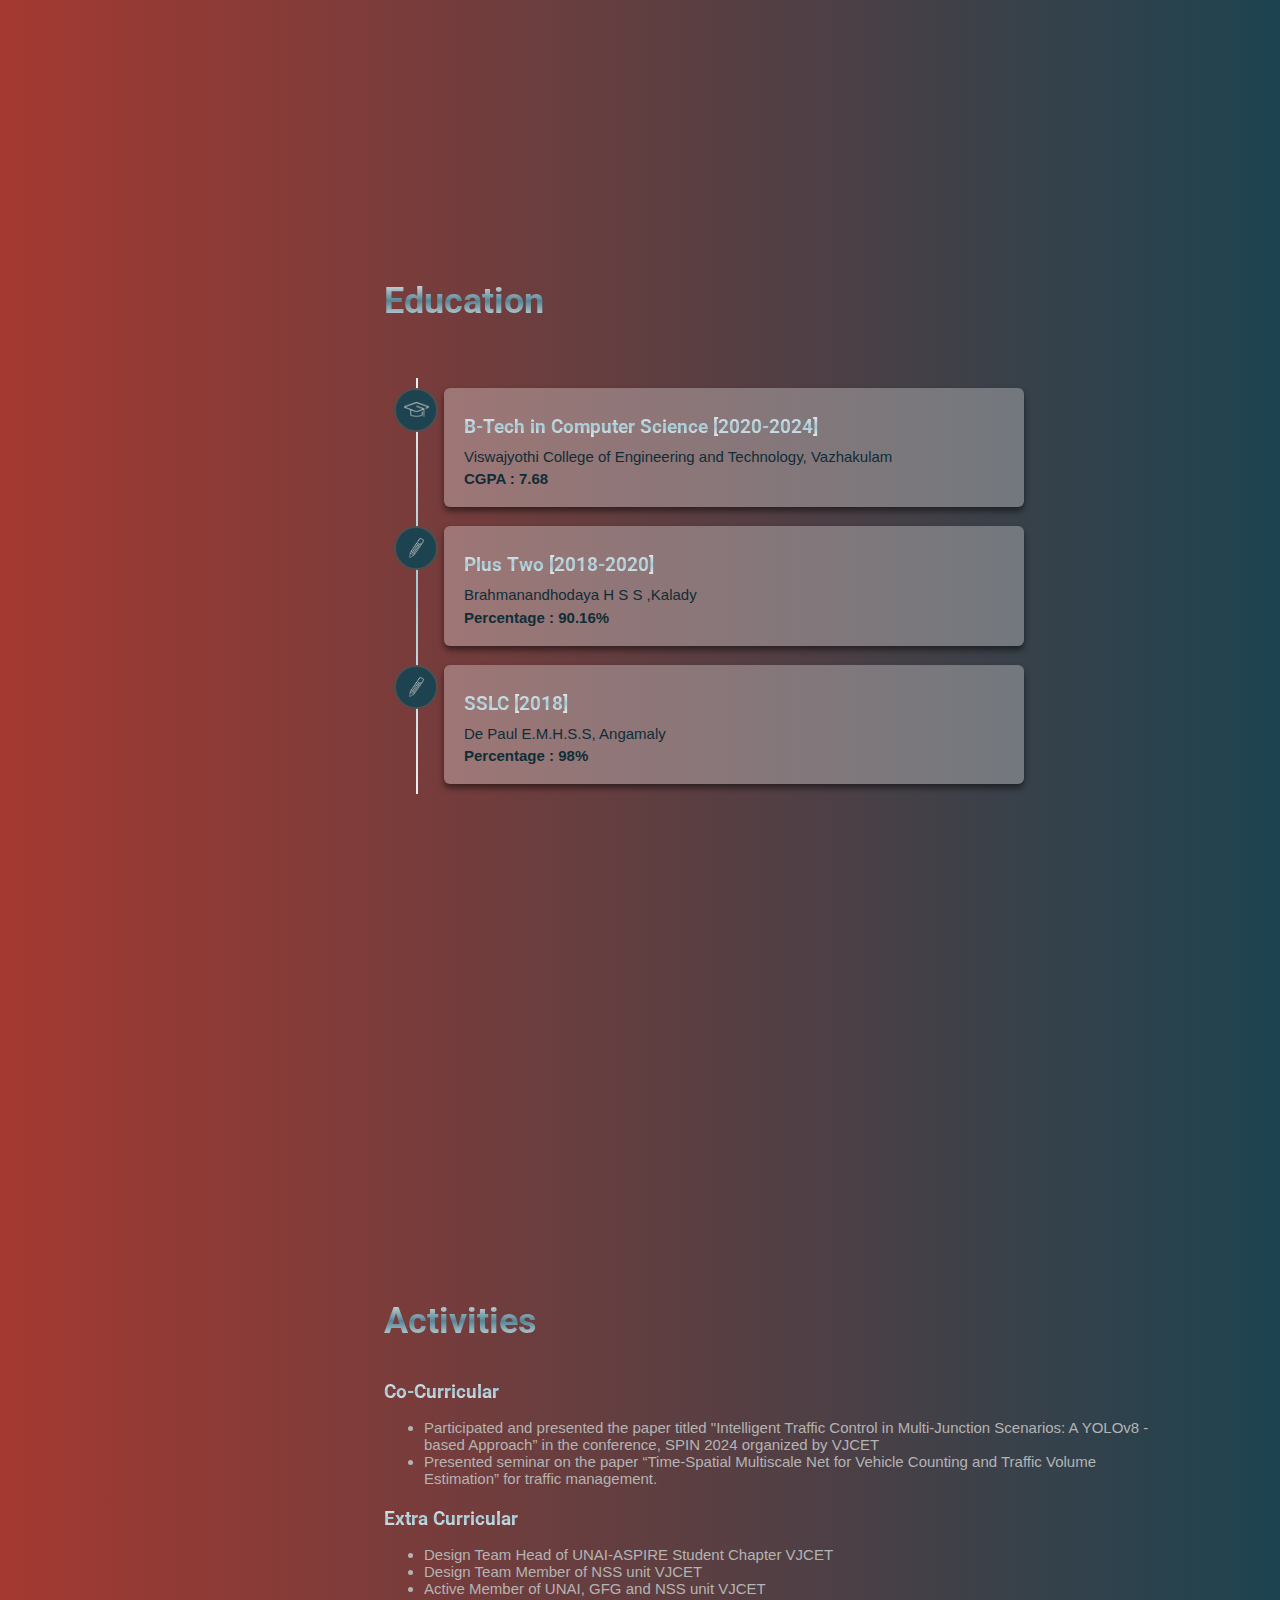
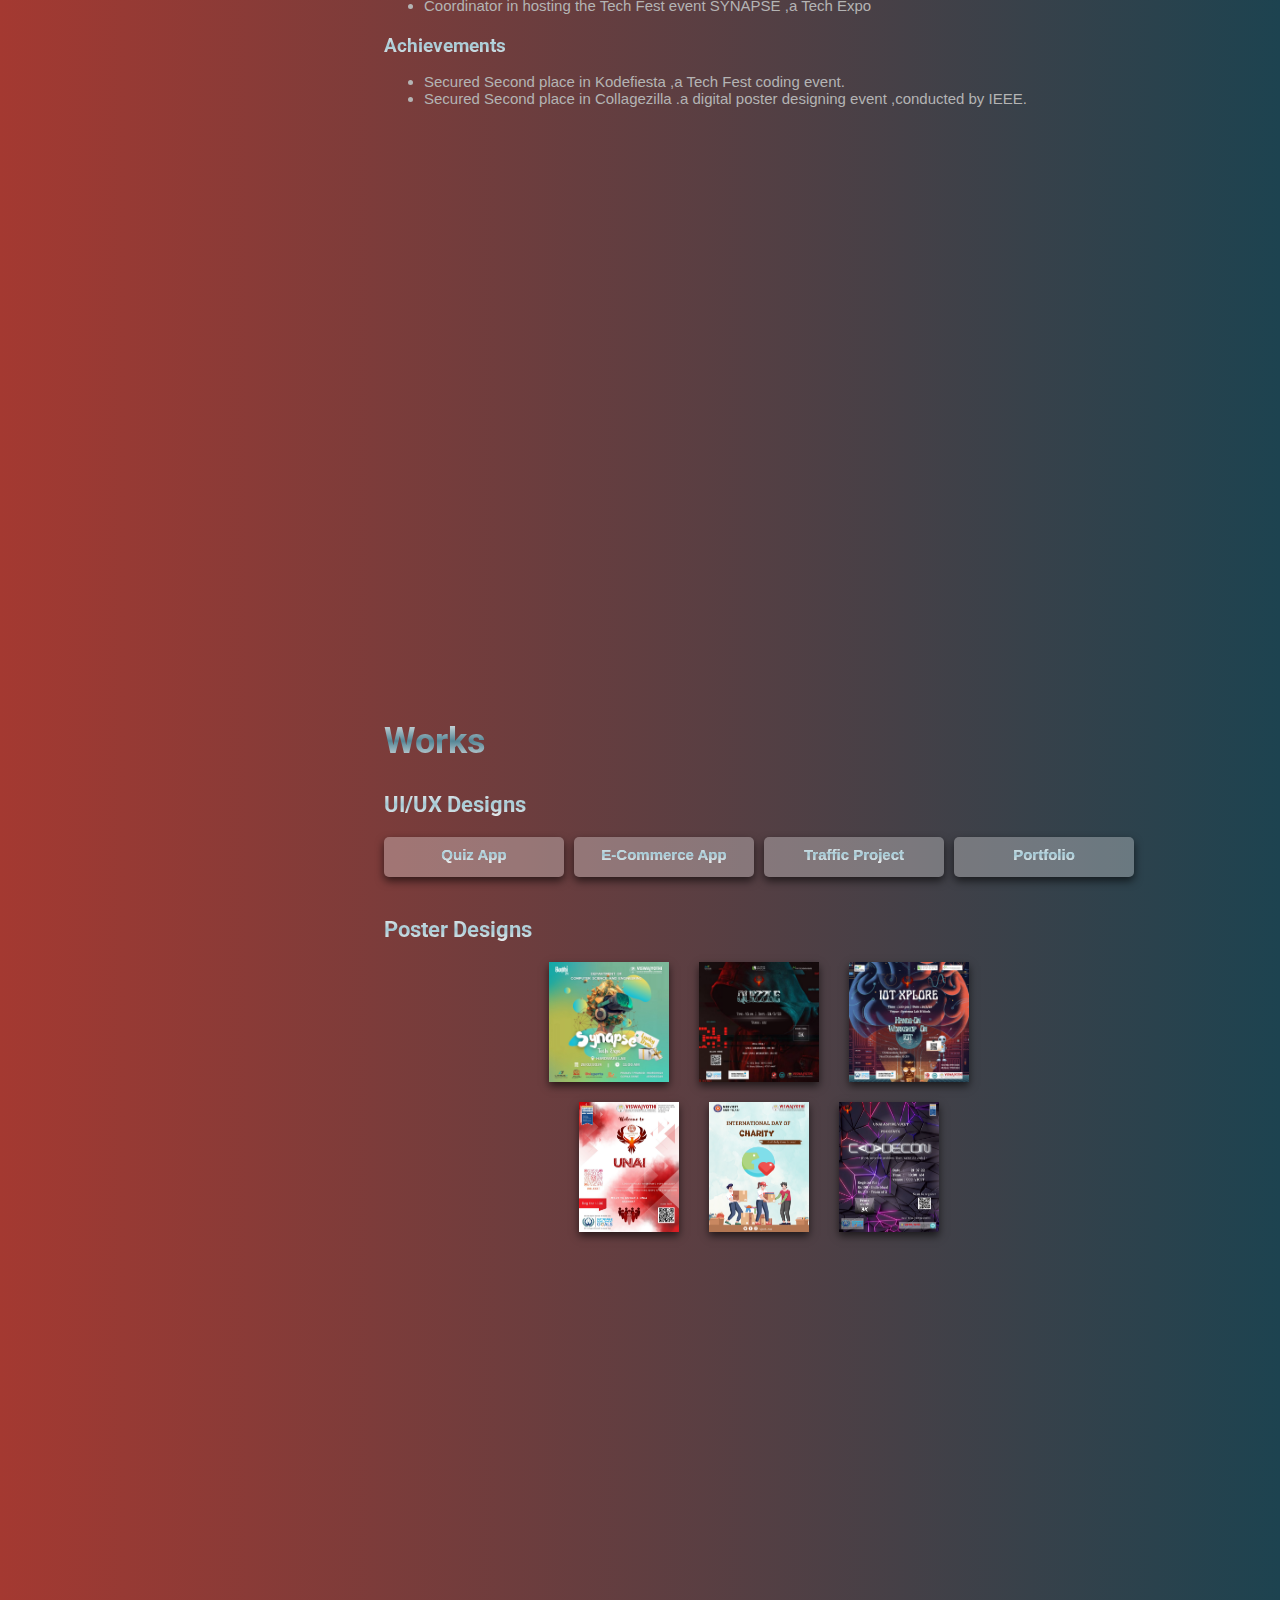
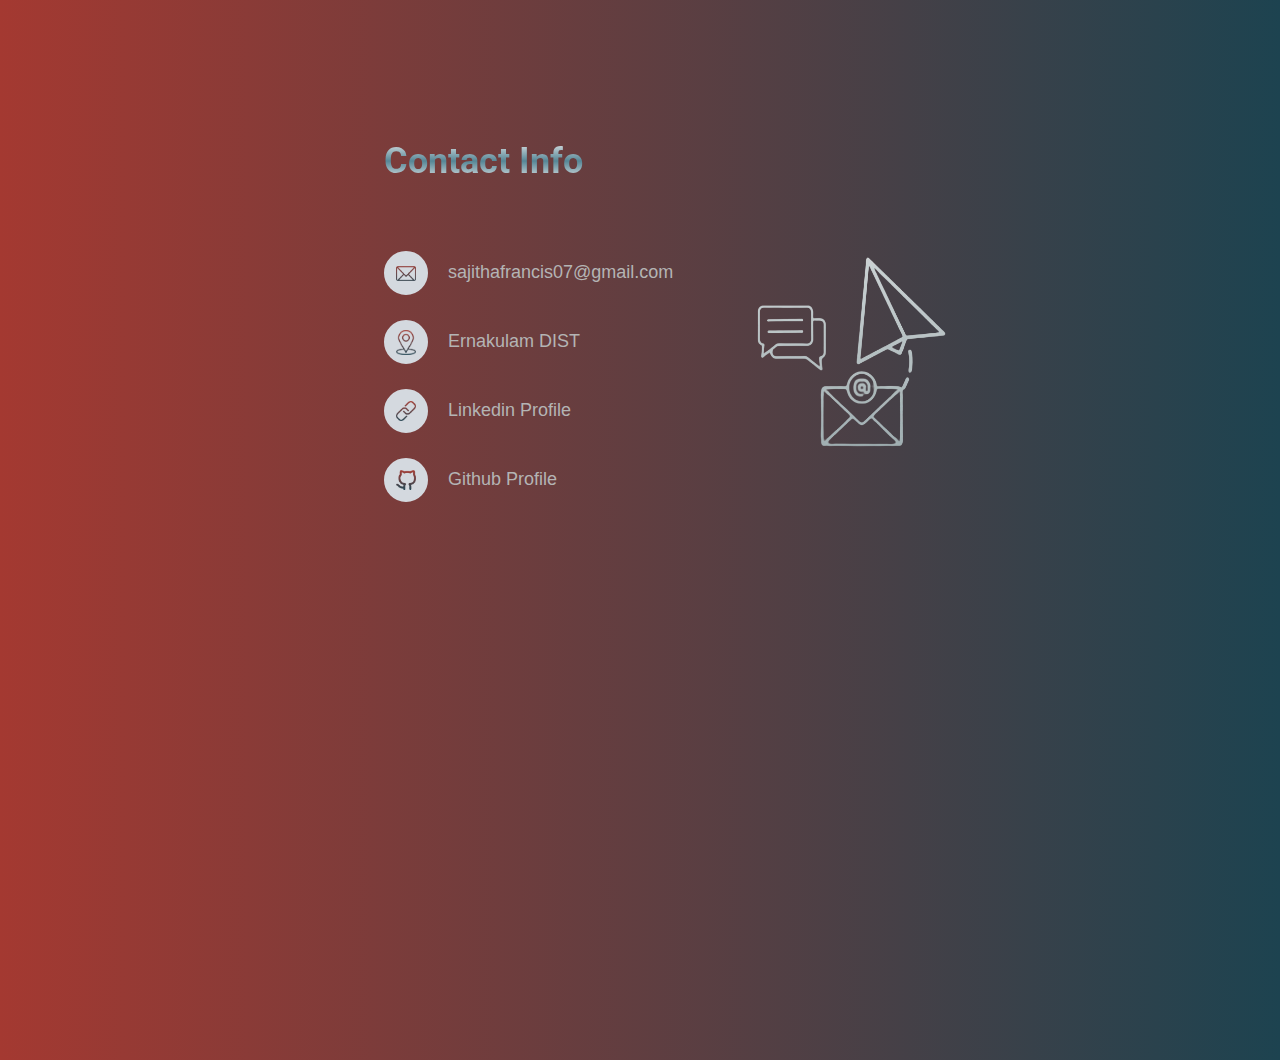
==== commit be77c49e: "Update detail.html" ====
--- a/detail.html
+++ b/detail.html
@@ -217,7 +217,7 @@
                 <p style="margin-top: 5%;"><strong>Hy...I'm Sajitha Francis.</strong> I'm a dedicated and deterministic girl with a strong mindset to acheive new heights in my career with my knowledge and skills.</p>
                 <br><p>I'm recently completed my B-Tech degree in Computer Science from VJCET,Vazhakulam. I opted B-Tech as my career due to my strong passion for coding. My strengths include problem solving and time management. I try to make things perfect eventhough it does not demand and this is one of my weakness also since it may result in wasting a lot of time. Apart from academics I'm good at drawing and graphic designing . During my free time I usually help my mother or do some gardening works. My areas of interest mainly includes App development and Machine Learning.</p>
                 <h3 style="margin-top: 6%; font-size: 24px;">Interests</h3>
-                <div class="services" style="margin-top: 5%;">
+                <div class="services" style="margin-top: 3%;">
                     <div class="service-card">
                         <div class="icon">
                             <img src="images/ad_icon.png" alt="app" style="width: 60px; height: 60px;">
@@ -247,13 +247,13 @@
         </div>
         <div class="section" id="projects" style="padding-right: 10%; padding-left: 30%;">
             <h2>Projects</h2>
-            <h3><a href="https://drive.google.com/drive/folders/1vsoNqL31C5NfG9VWTMiEOmKnnmTpQSvH?usp=drive_link">Video based Intelligent Traffic Control System</a></h3>
+            <h3><a href="https://drive.google.com/drive/folders/1vsoNqL31C5NfG9VWTMiEOmKnnmTpQSvH?usp=drive_link" style="text-decoration: none;">Video based Intelligent Traffic Control System</a></h3>
             <p>An intelligent traffic signal control system that dynamically adjusts signal timings based on live vehicle count data , prioritizing the side of the intersection with higher vehicle counts.</p>
             <h3 style="margin-top: 20px;">Depression Detection on Social Media using ML</h3>
             <p>A social media feature that performs depression detection based on the social media activity of people and reveals that it Indeed is possible to do early detection of depression</p>
-            <h3 style="margin-top: 20px;"><a href="https://drive.google.com/drive/folders/1kWrbXQQM_HM8RG3_-9kVTg2AC4LwM0jF?usp=drive_link">E-Commerce Application (Ongoing)</a></h3>
+            <h3 style="margin-top: 20px;"><a href="https://drive.google.com/drive/folders/1kWrbXQQM_HM8RG3_-9kVTg2AC4LwM0jF?usp=drive_link" style="text-decoration: none;">E-Commerce Application (Ongoing)</a></h3>
             <p>An Android e-commerce application that offers a seamless shopping experience, allowing users to browse, search, and purchase products with personalized recommendations, user reviews, and easy navigation</p>
-            <h3 style="margin-top: 20px;"><a href="https://drive.google.com/drive/folders/1JhWeGRDS6g8lW8a6dVRAbBFs9JfmQ8WL?usp=drive_link">Quiz Application</a></h3>
+            <h3 style="margin-top: 20px;"><a href="https://drive.google.com/drive/folders/1JhWeGRDS6g8lW8a6dVRAbBFs9JfmQ8WL?usp=drive_link" style="text-decoration: none;">Quiz Application</a></h3>
             <p>An Android application for MCQ type of quiz developed on Android Studio using java. It helps in practicing and conducting quiz competitions</p>
             <h3 style="margin-top: 20px;">Portfolio Website</h3>
             <p>A professional, visually appealing, and user-friendly online portfolio for showcasing individual skills, projects, and experiences. The website will serve as a digital resume.</p>
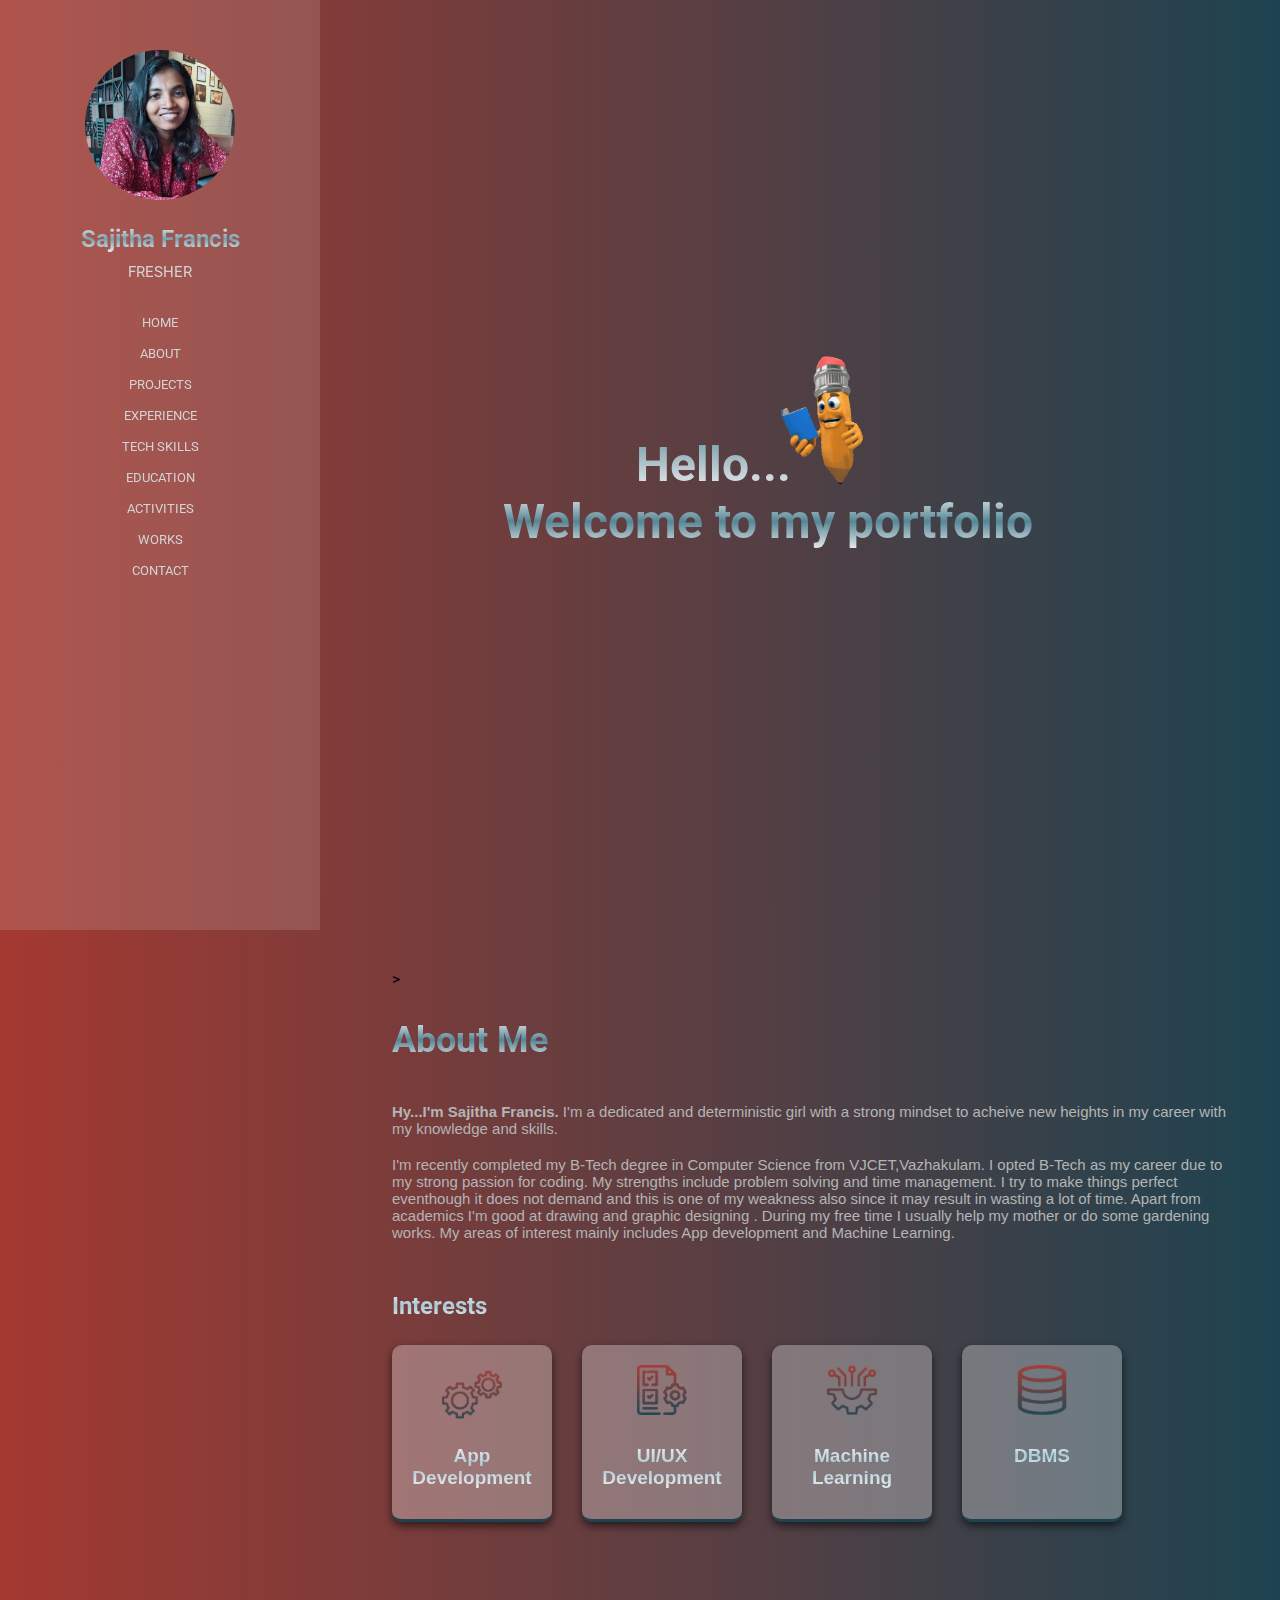
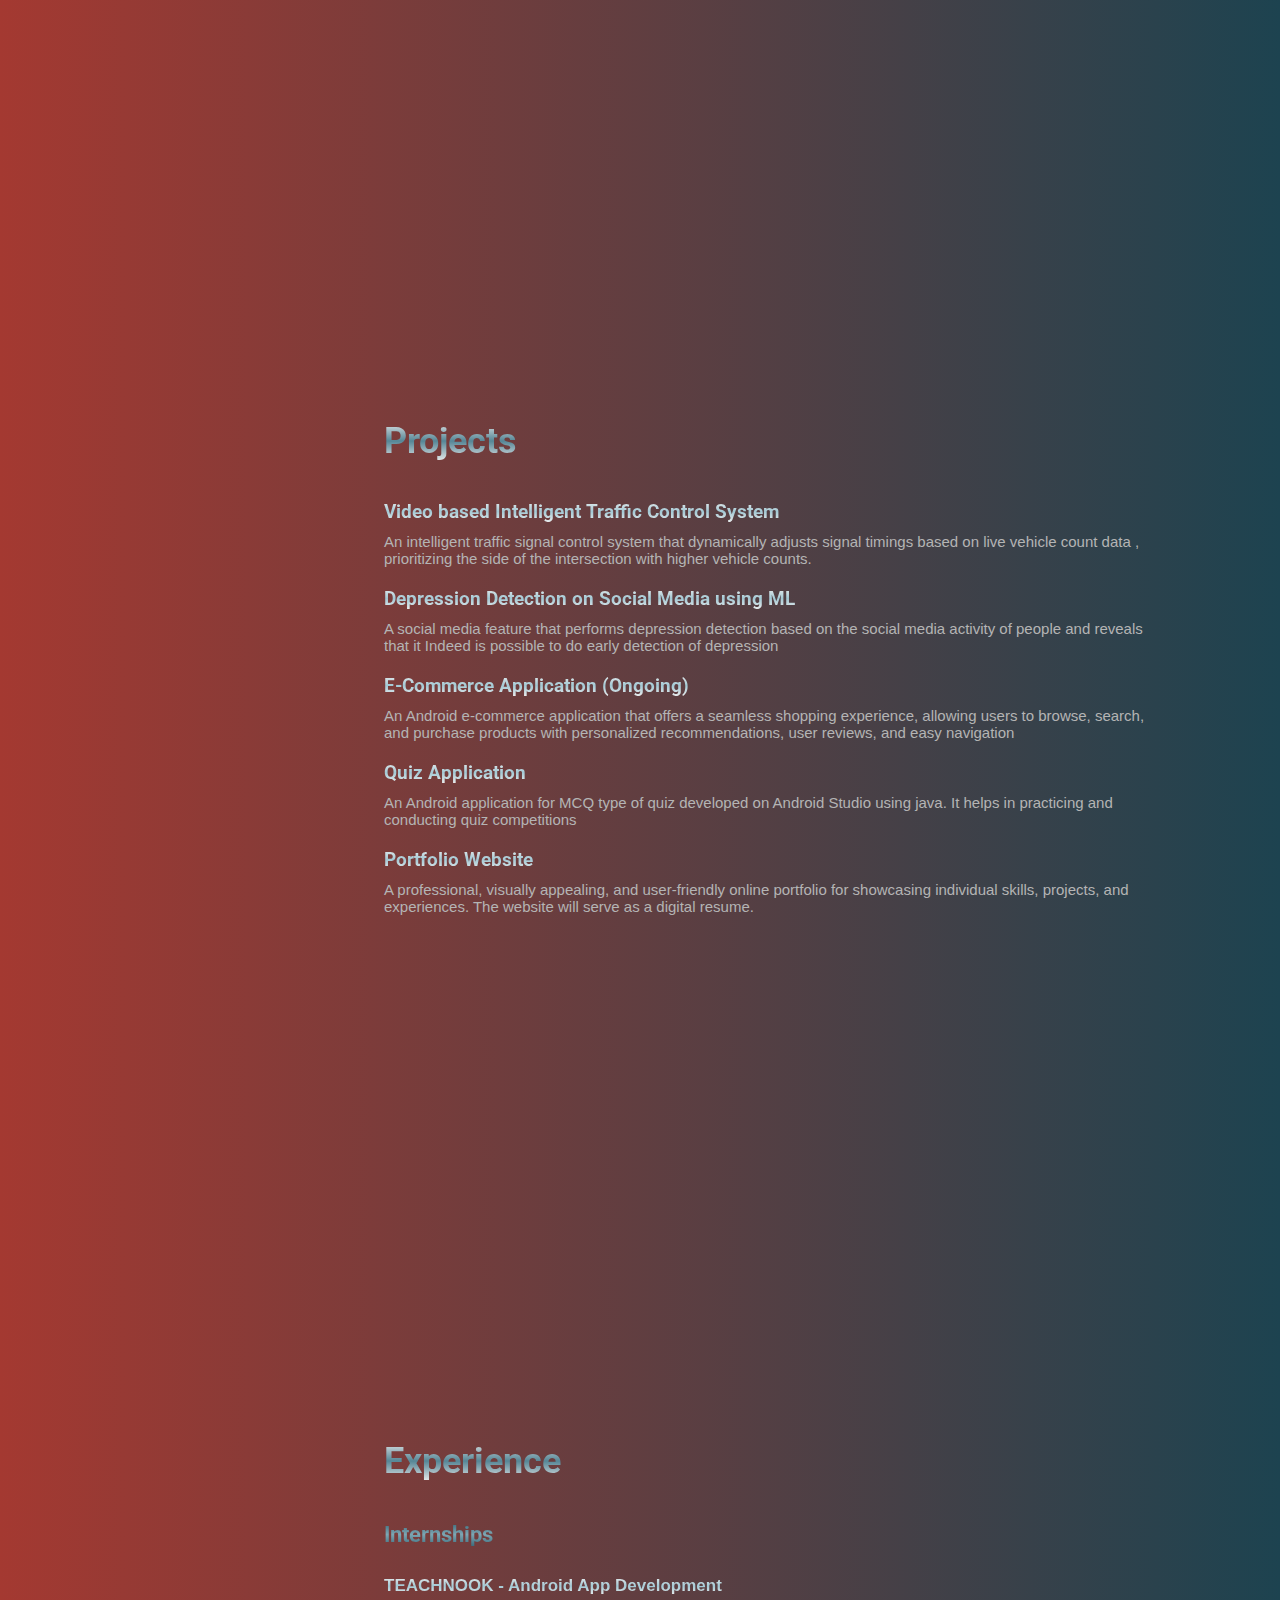
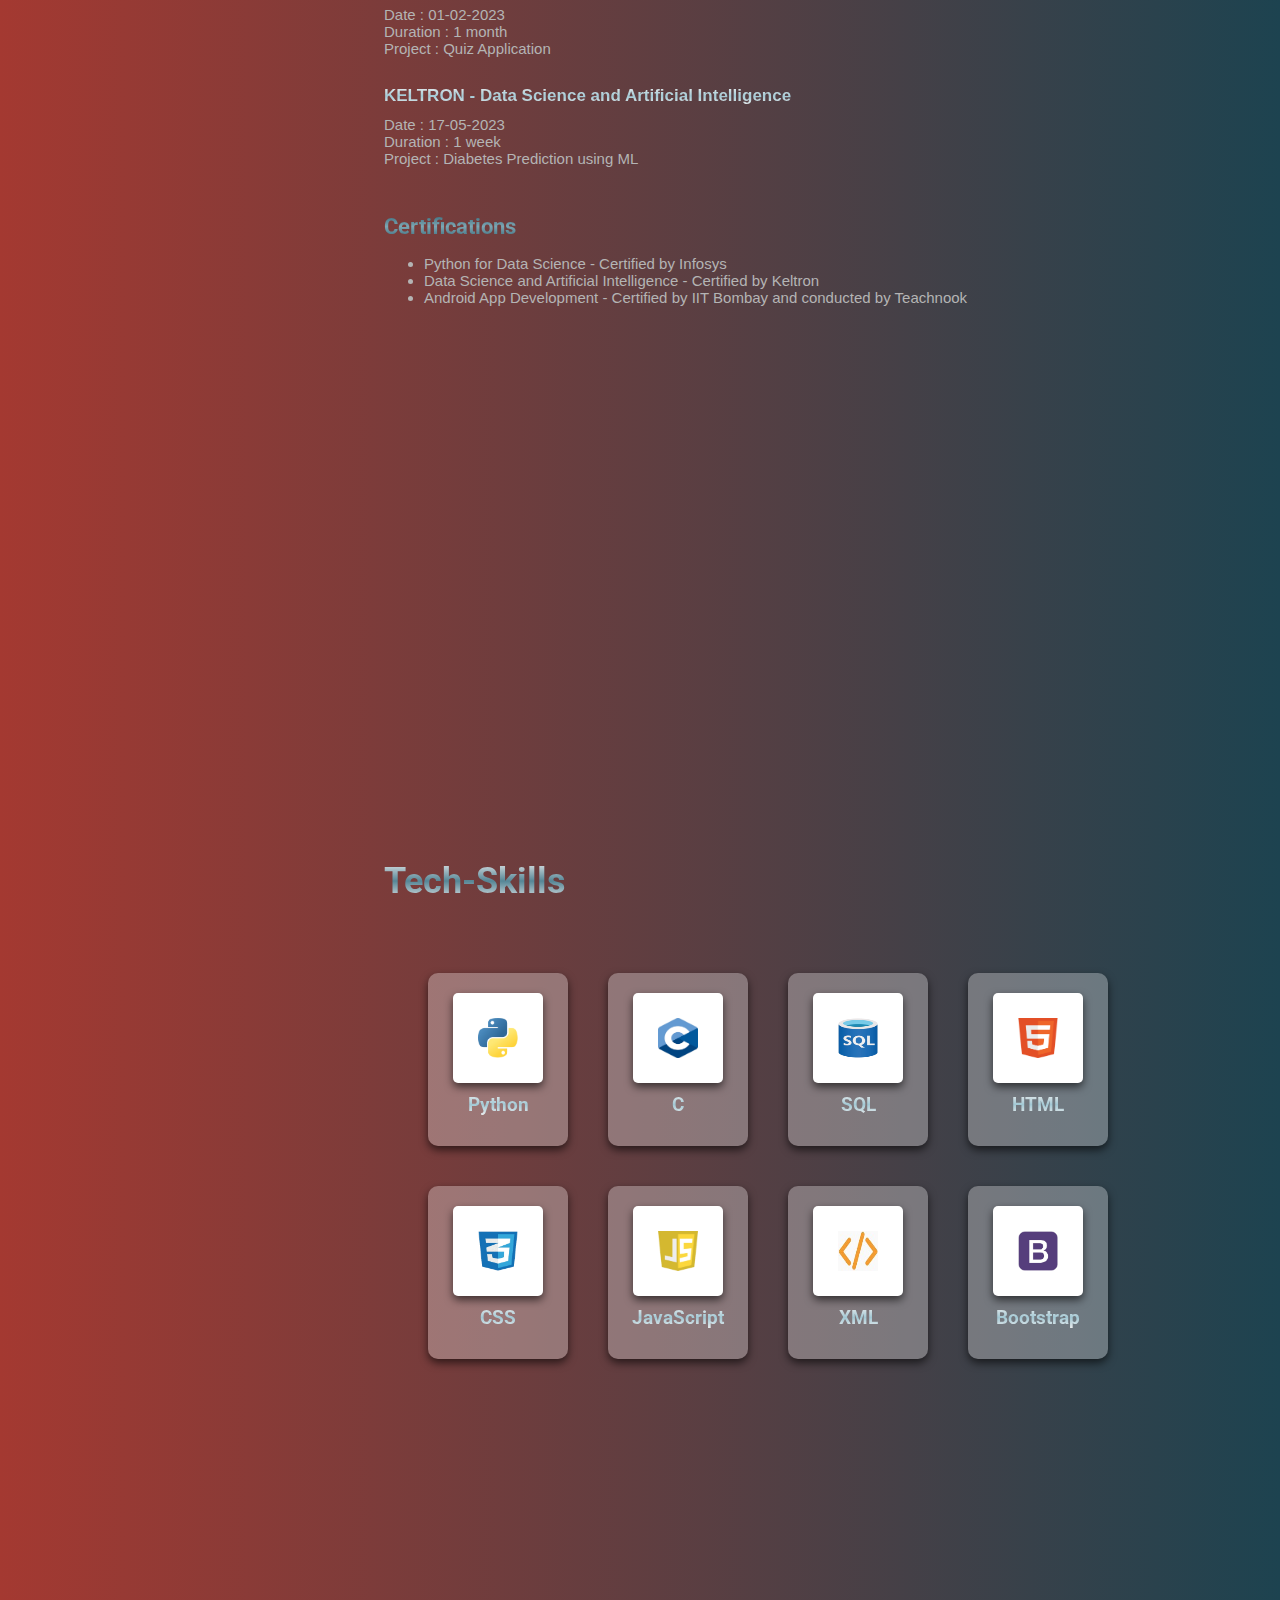
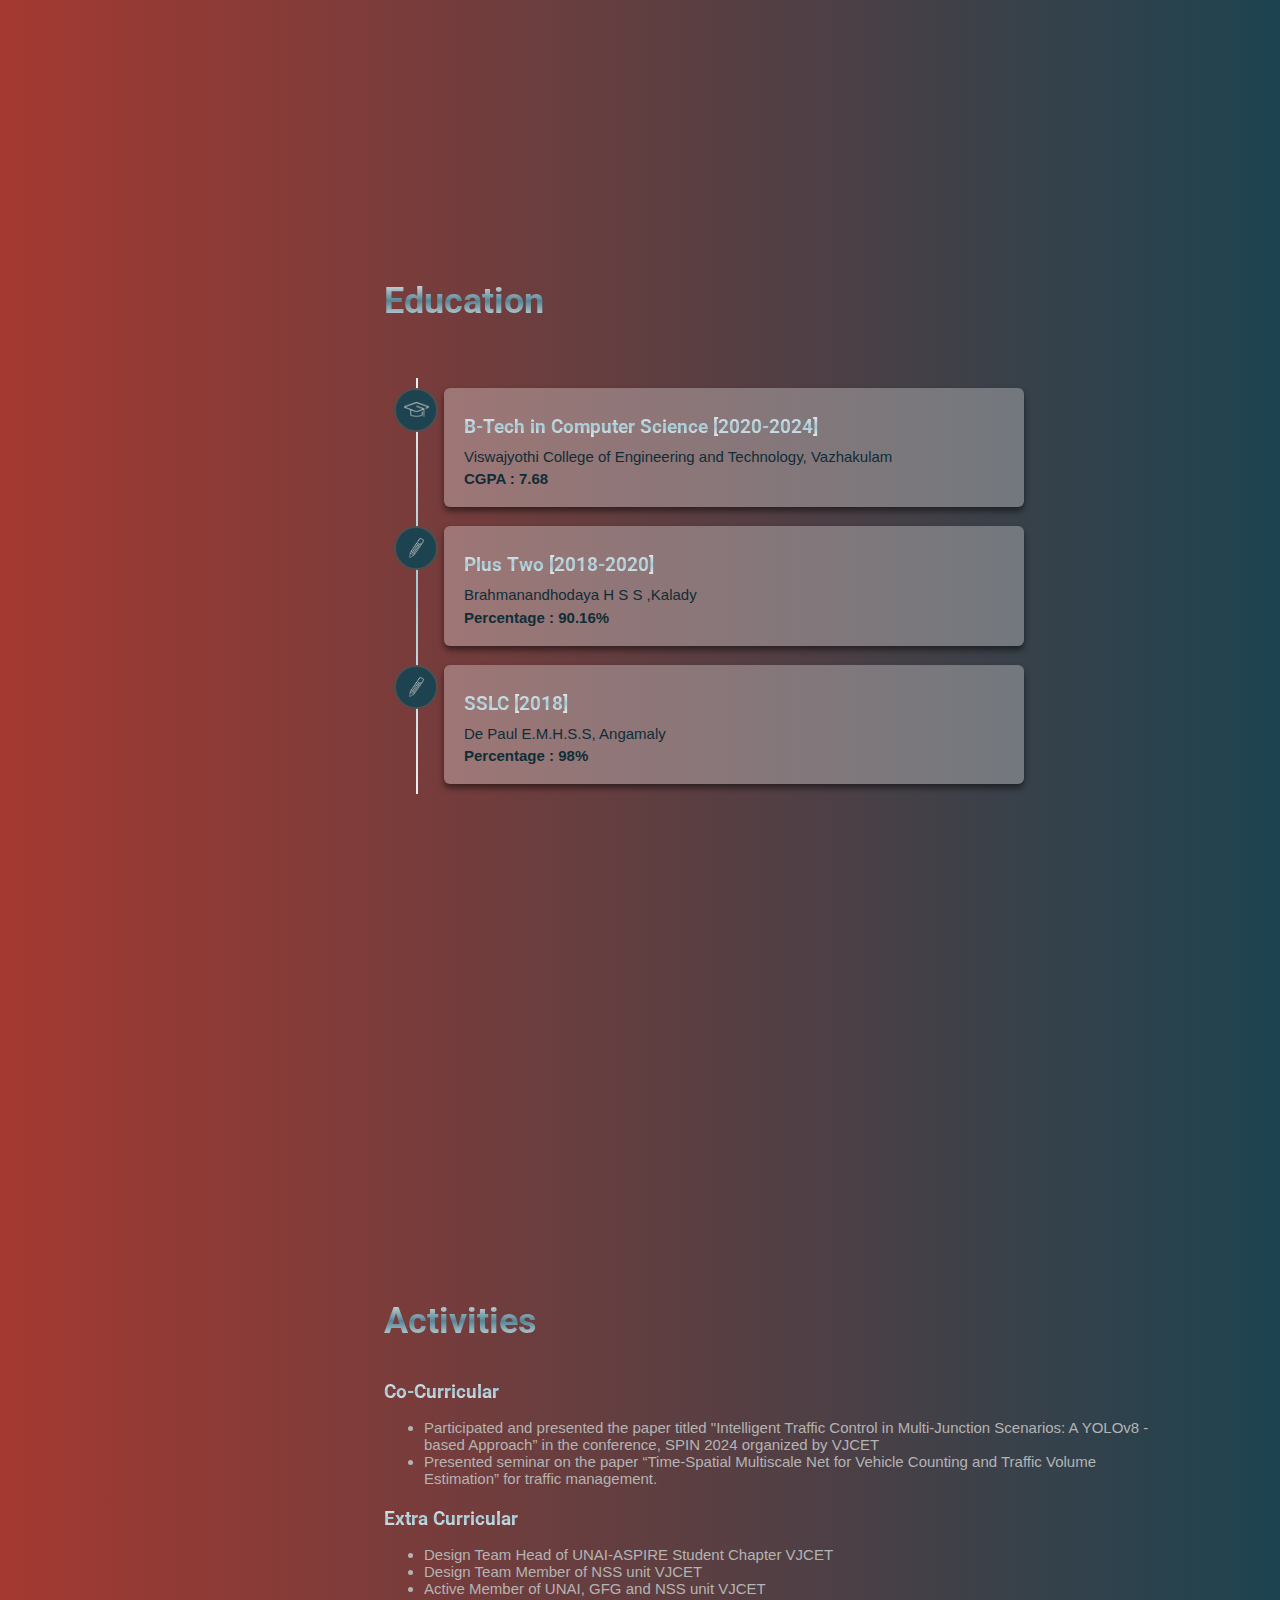
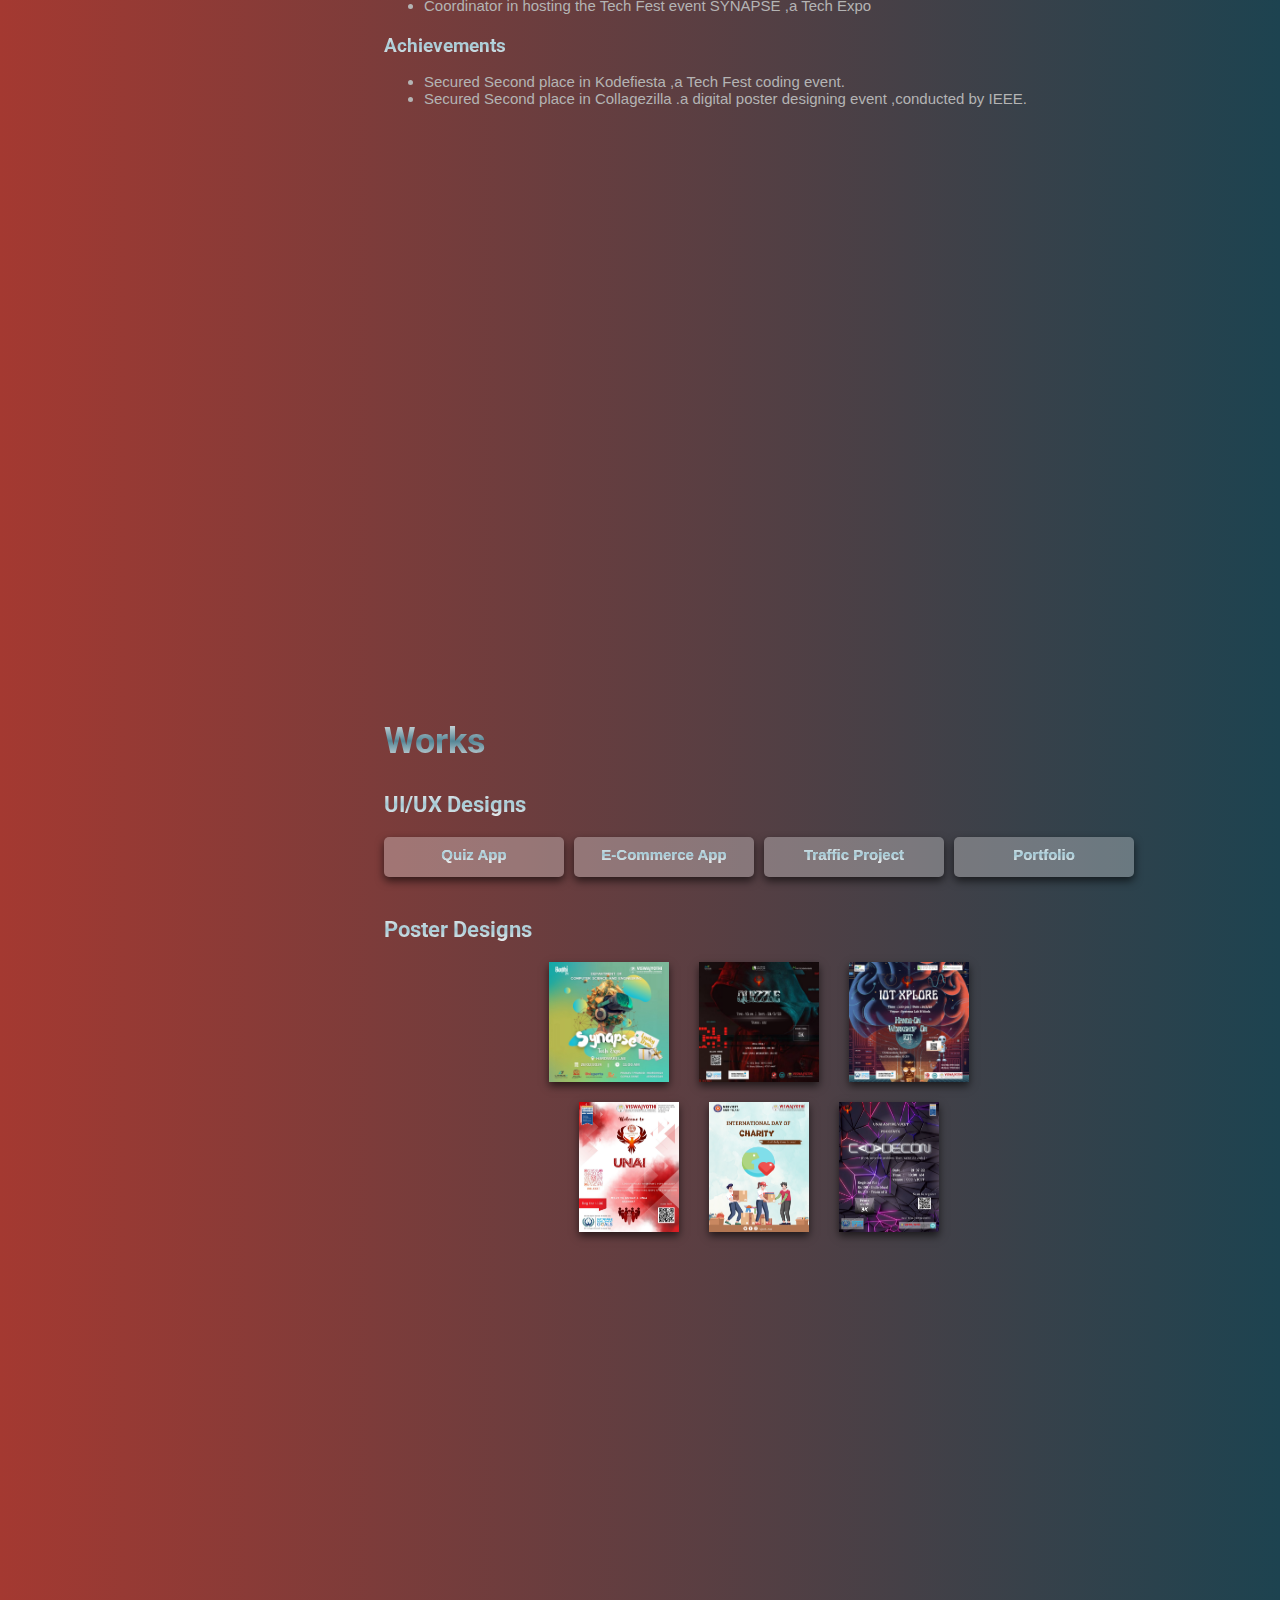
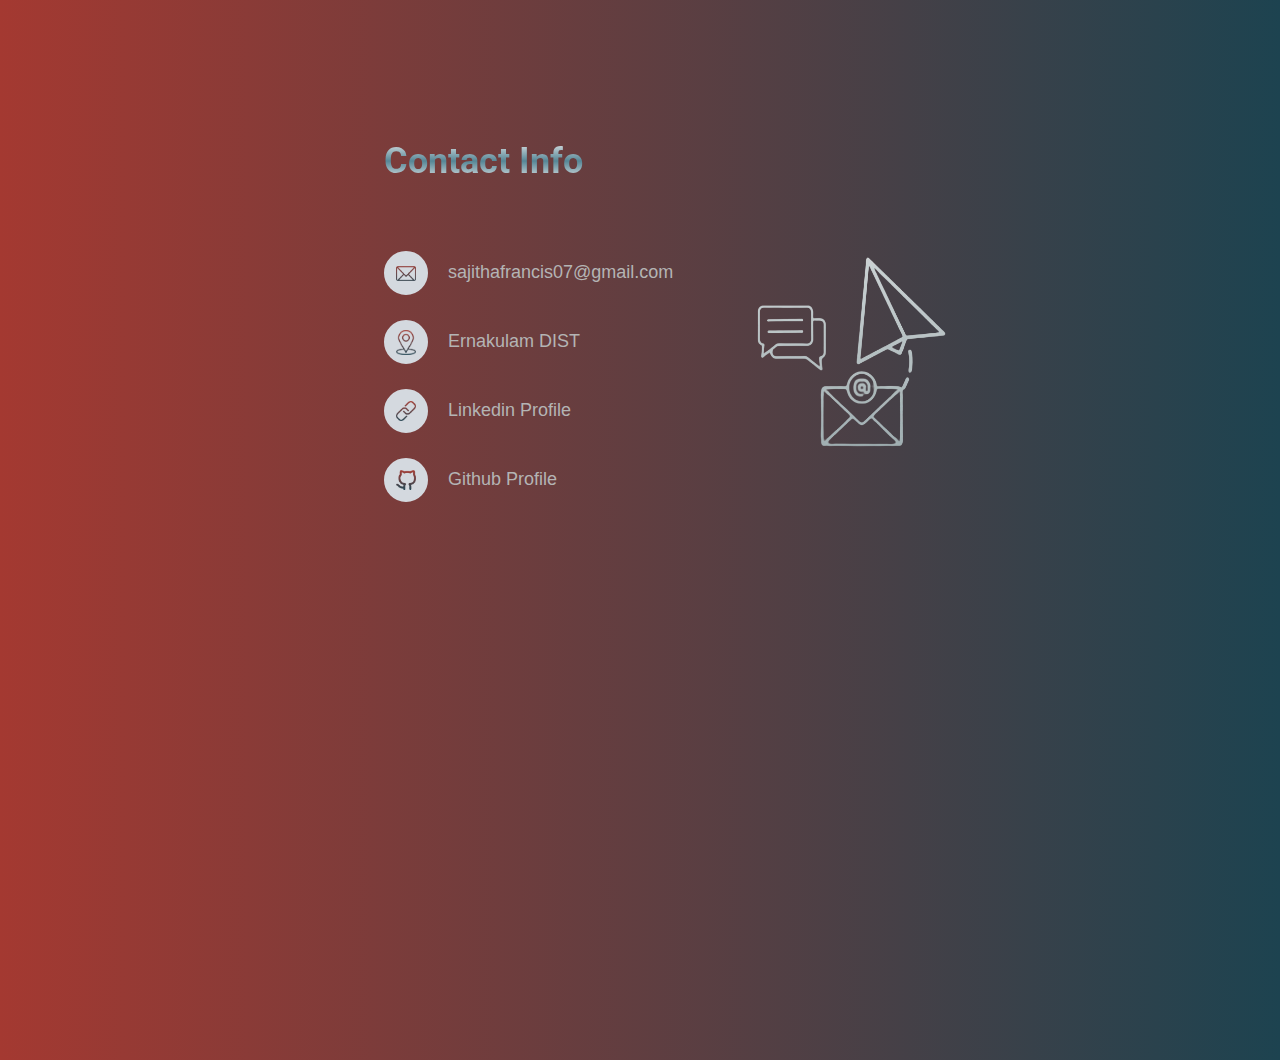
==== commit f836af5d: "Update detail.html" ====
--- a/detail.html
+++ b/detail.html
@@ -398,7 +398,7 @@
                     <h3><a href="https://drive.google.com/drive/folders/1vsoNqL31C5NfG9VWTMiEOmKnnmTpQSvH?usp=drive_link">Traffic Project</a></h3>
                 </div>
                 <div class="design-card2">
-                    <h3><a>Portfolio</a></h3>
+                    <h3><a href="https://drive.google.com/file/d/1Ee9d4wXTACY8SPQLrfn-BO-Uej2QbT86/view?usp=drive_link">Portfolio</a></h3>
                 </div>
             </div>
             <h3 style="font-size: 22px; margin-bottom: 20px; margin-top: 40px;">Poster Designs</h3>
--- a/styles_interest.css
+++ b/styles_interest.css
@@ -24,7 +24,7 @@
 
 .service-card h3 {
     font-family: Verdana, Geneva, Tahoma, sans-serif;
-    font-size: 17px;
+    font-size: 15px;
     background: -webkit-linear-gradient(#eee, #a2c8d4,#eee);
     background-clip: text;
     -webkit-text-fill-color: transparent;
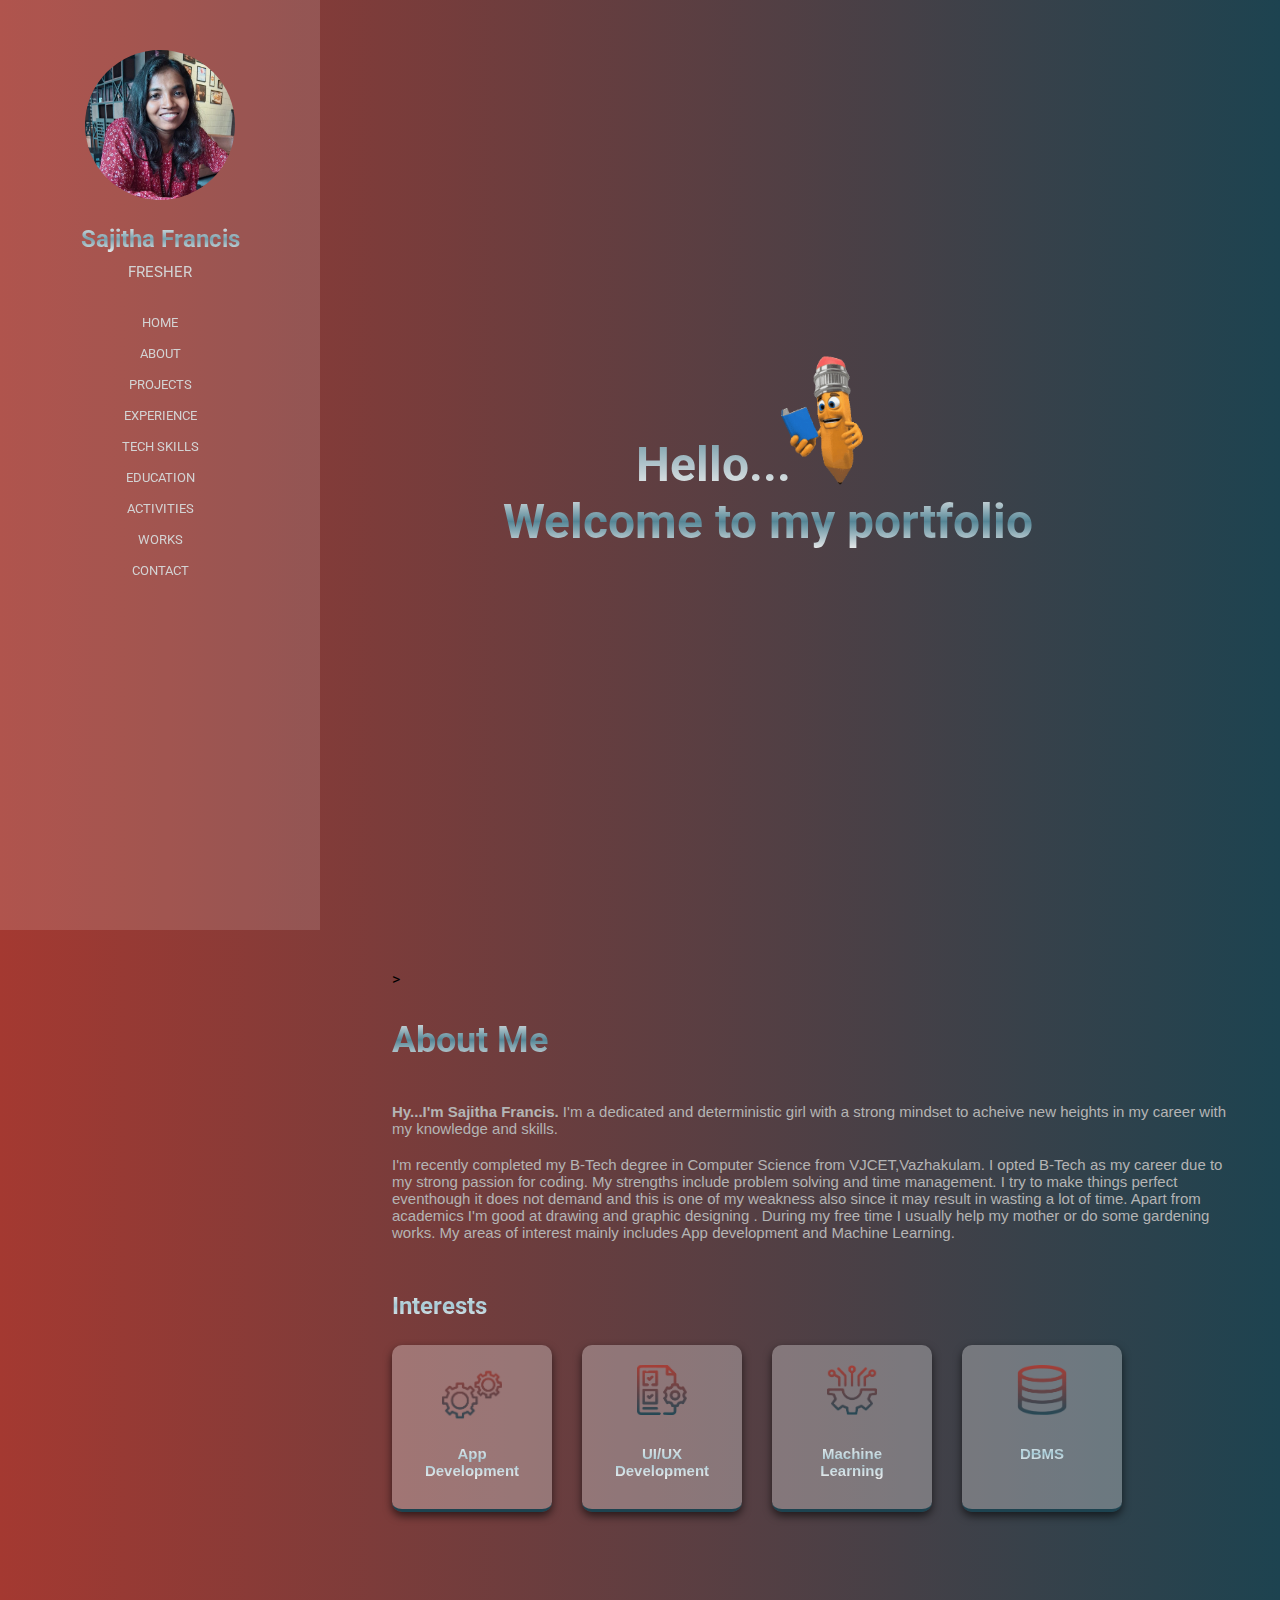
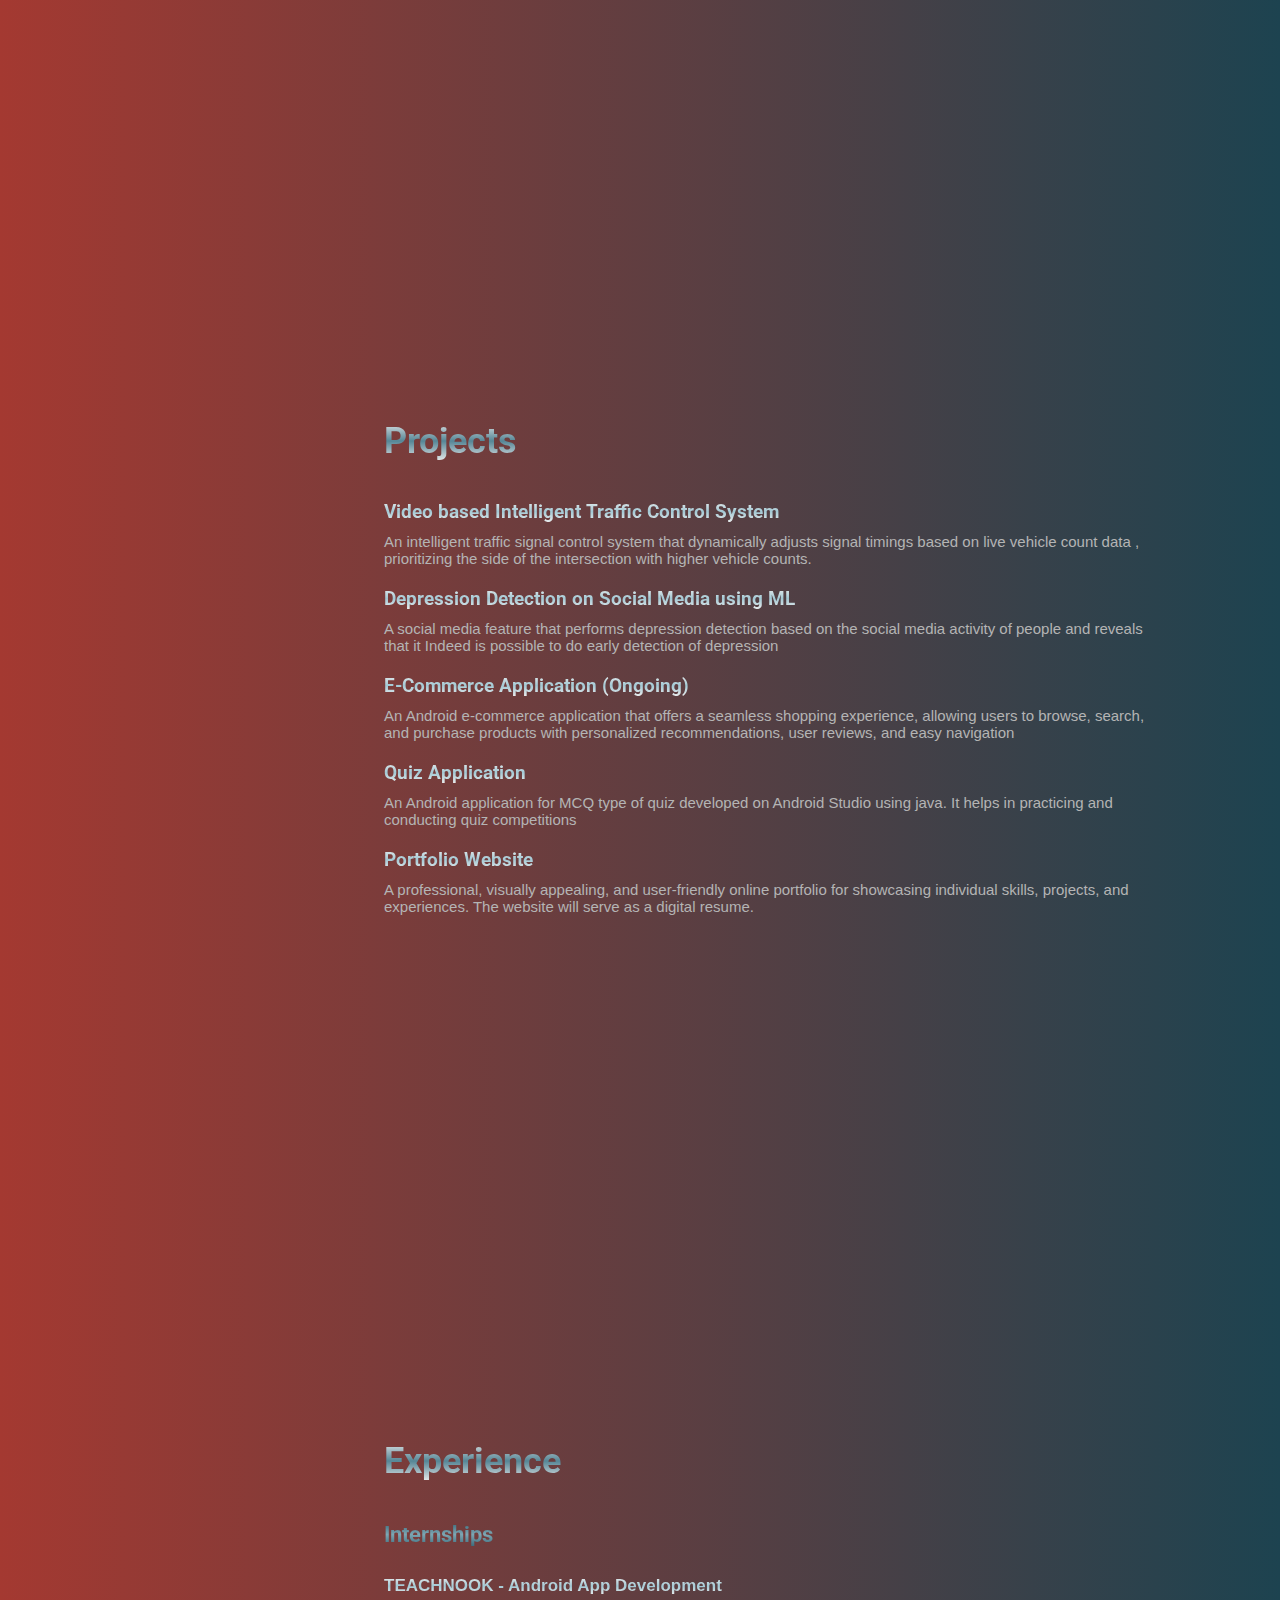
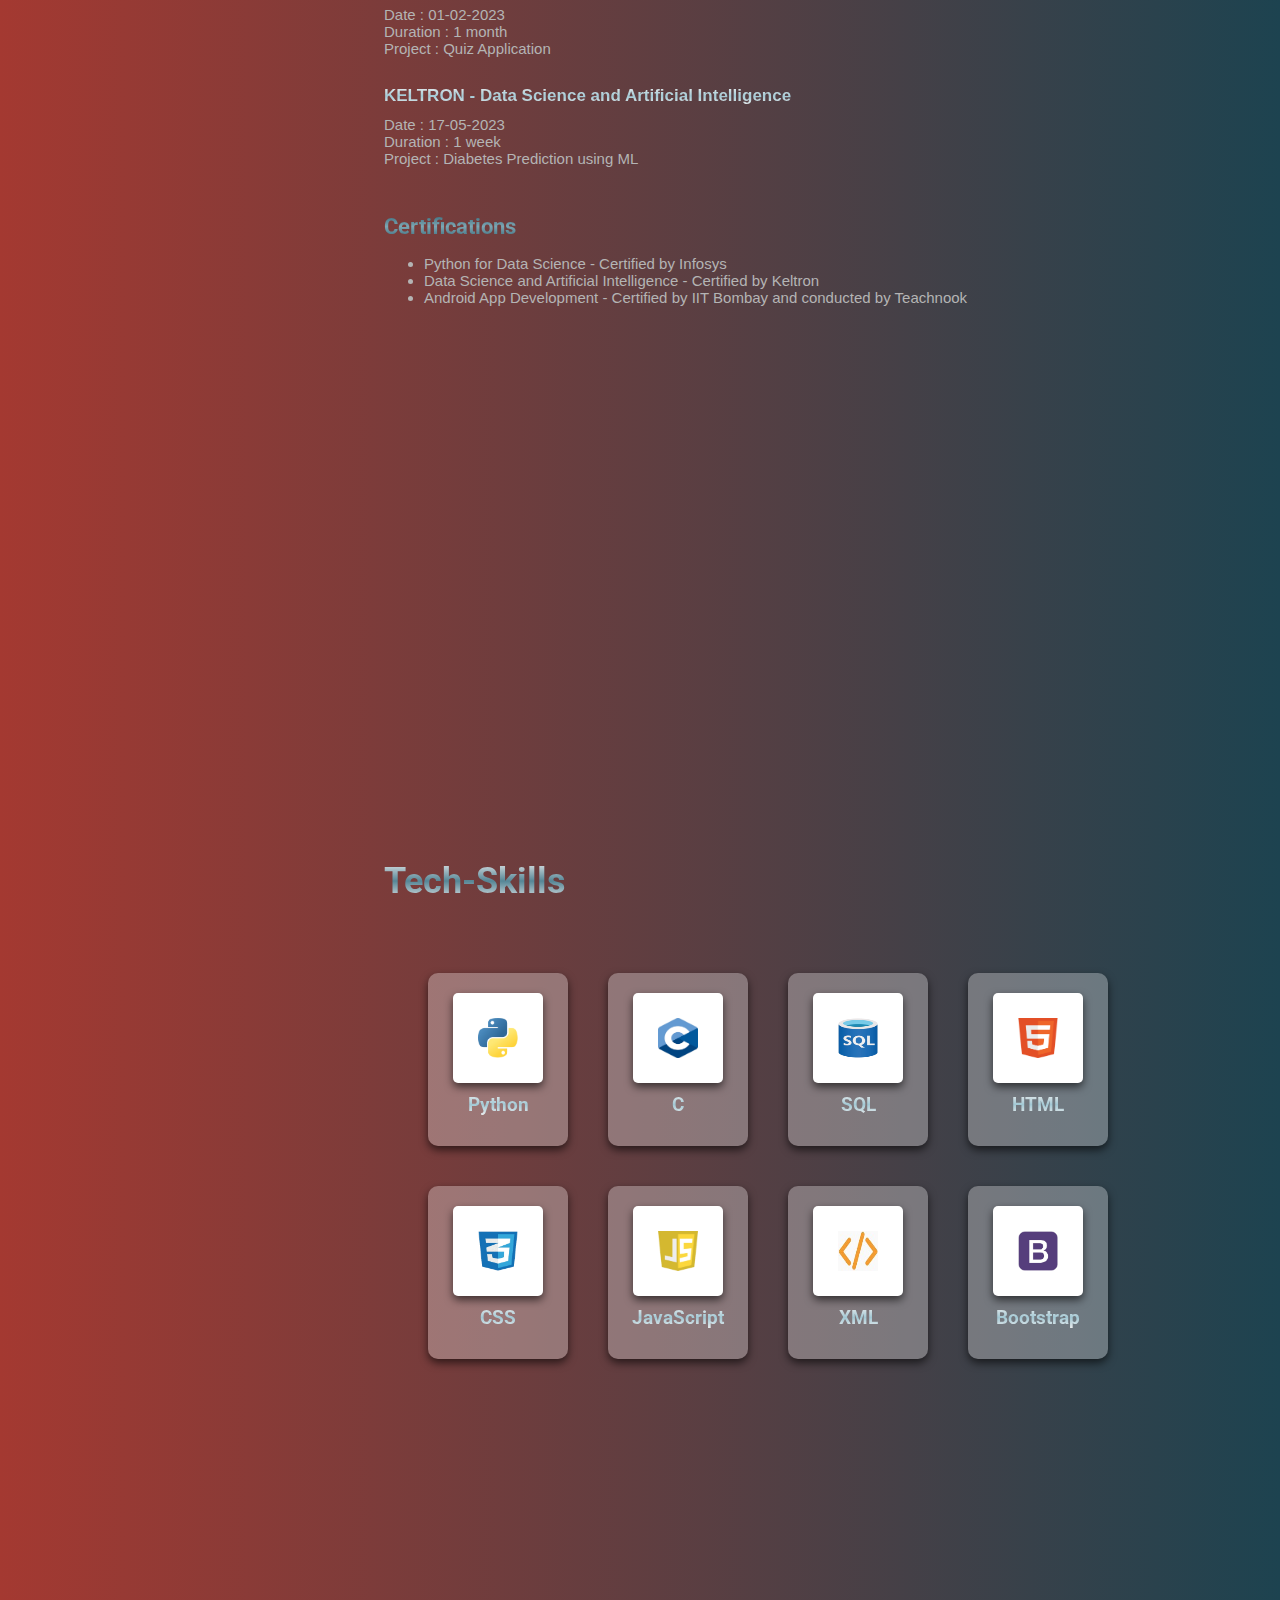
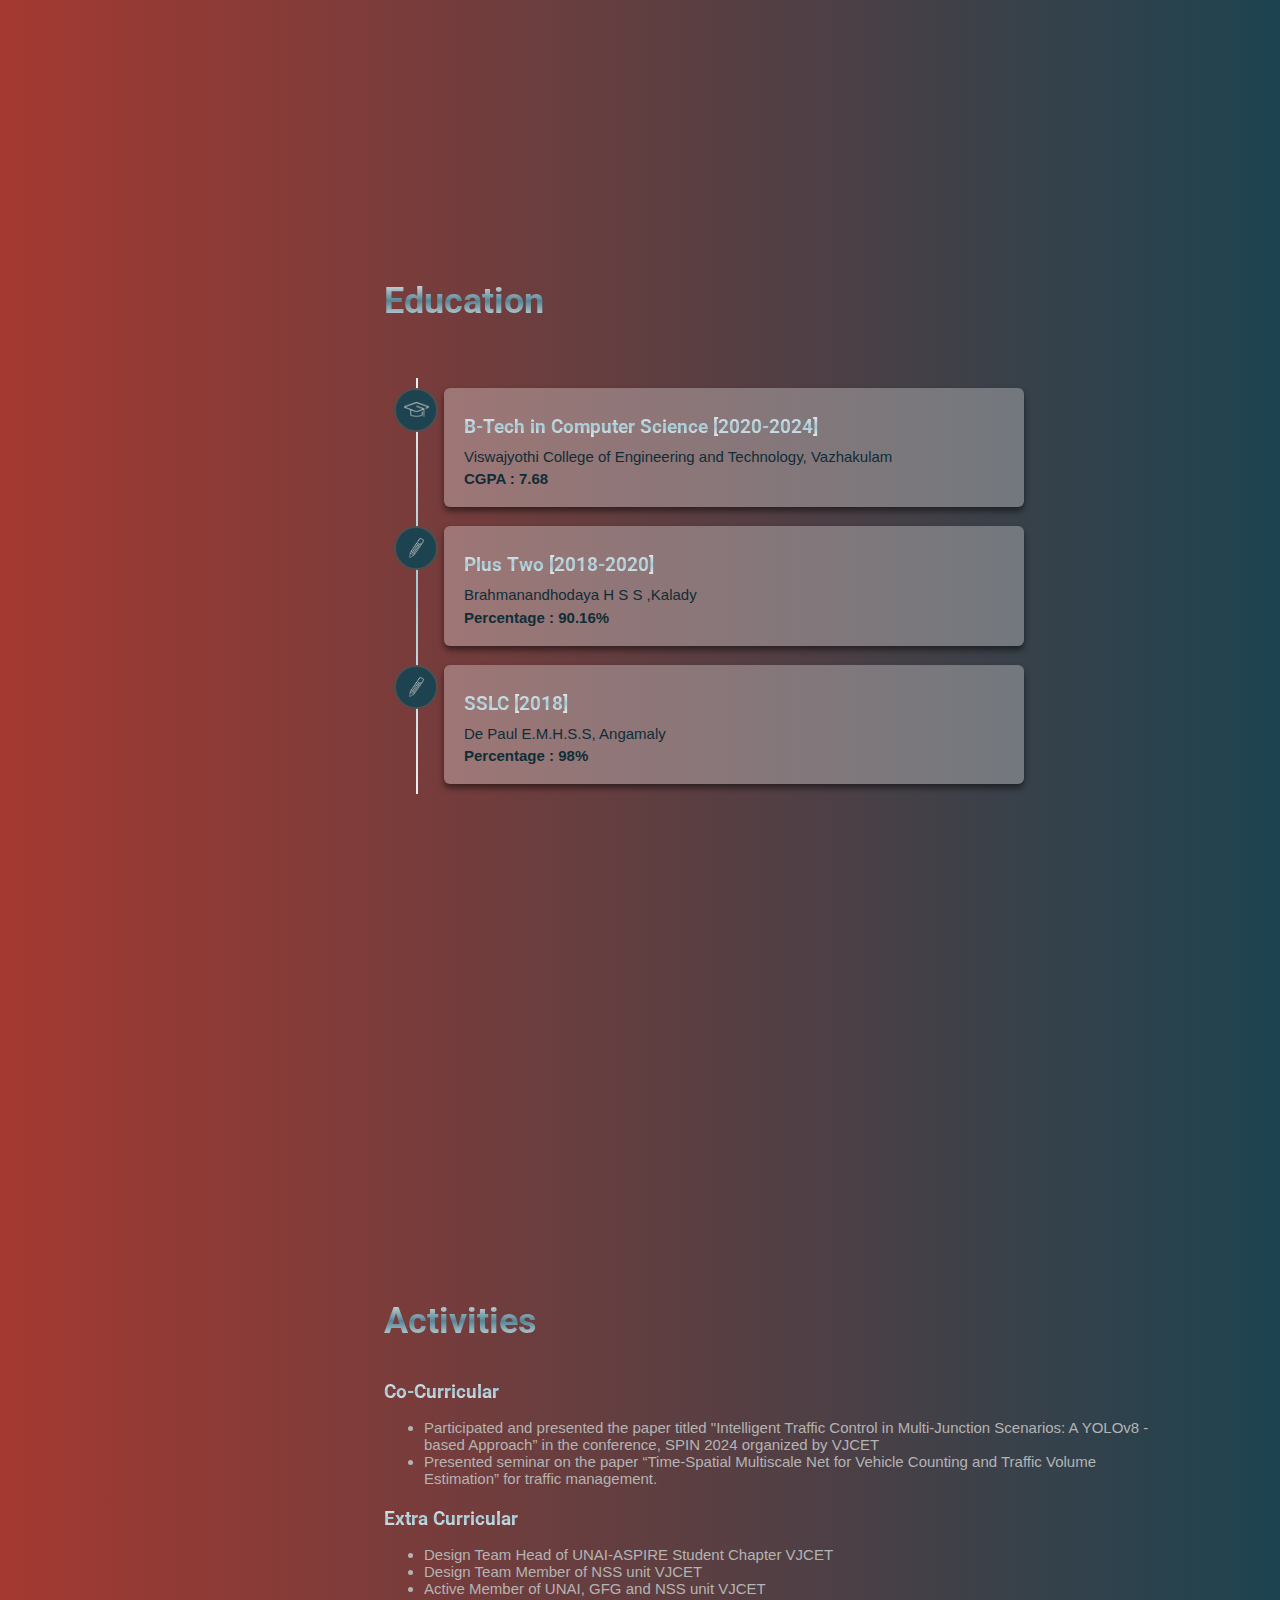
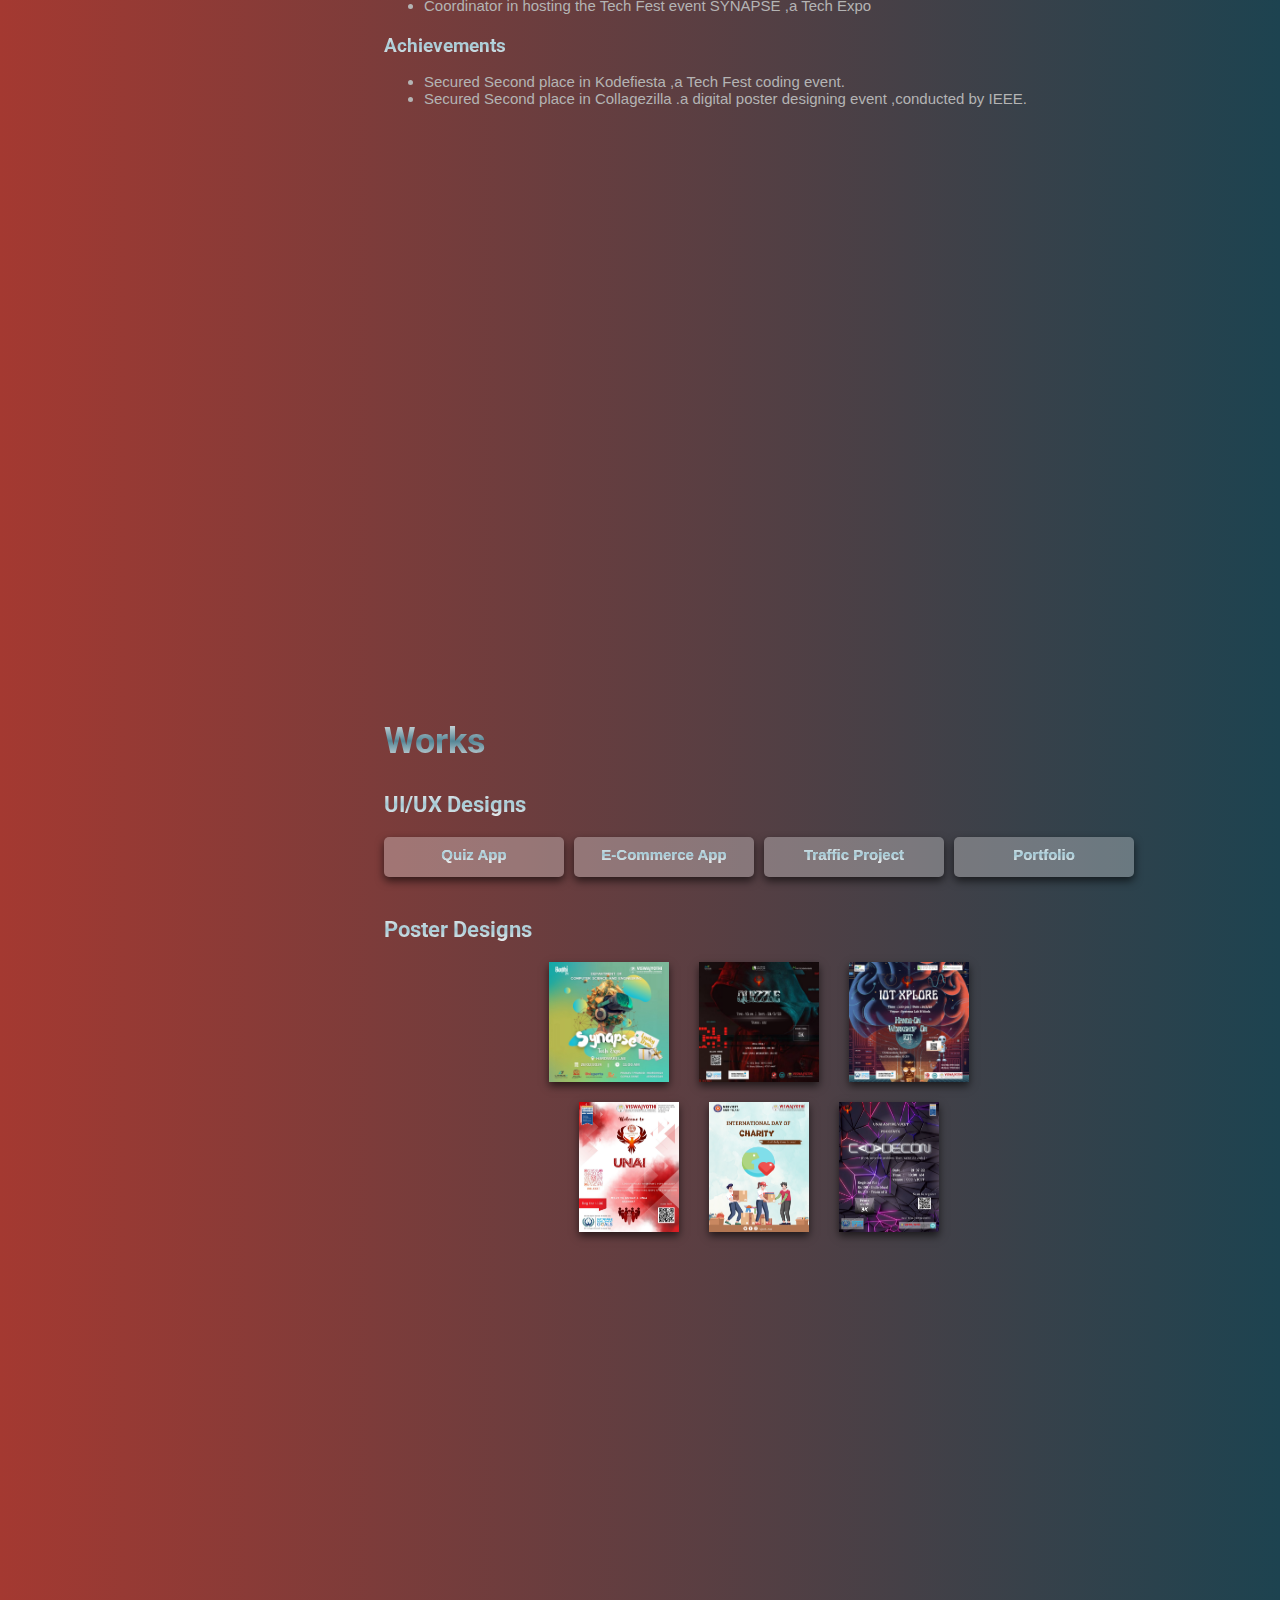
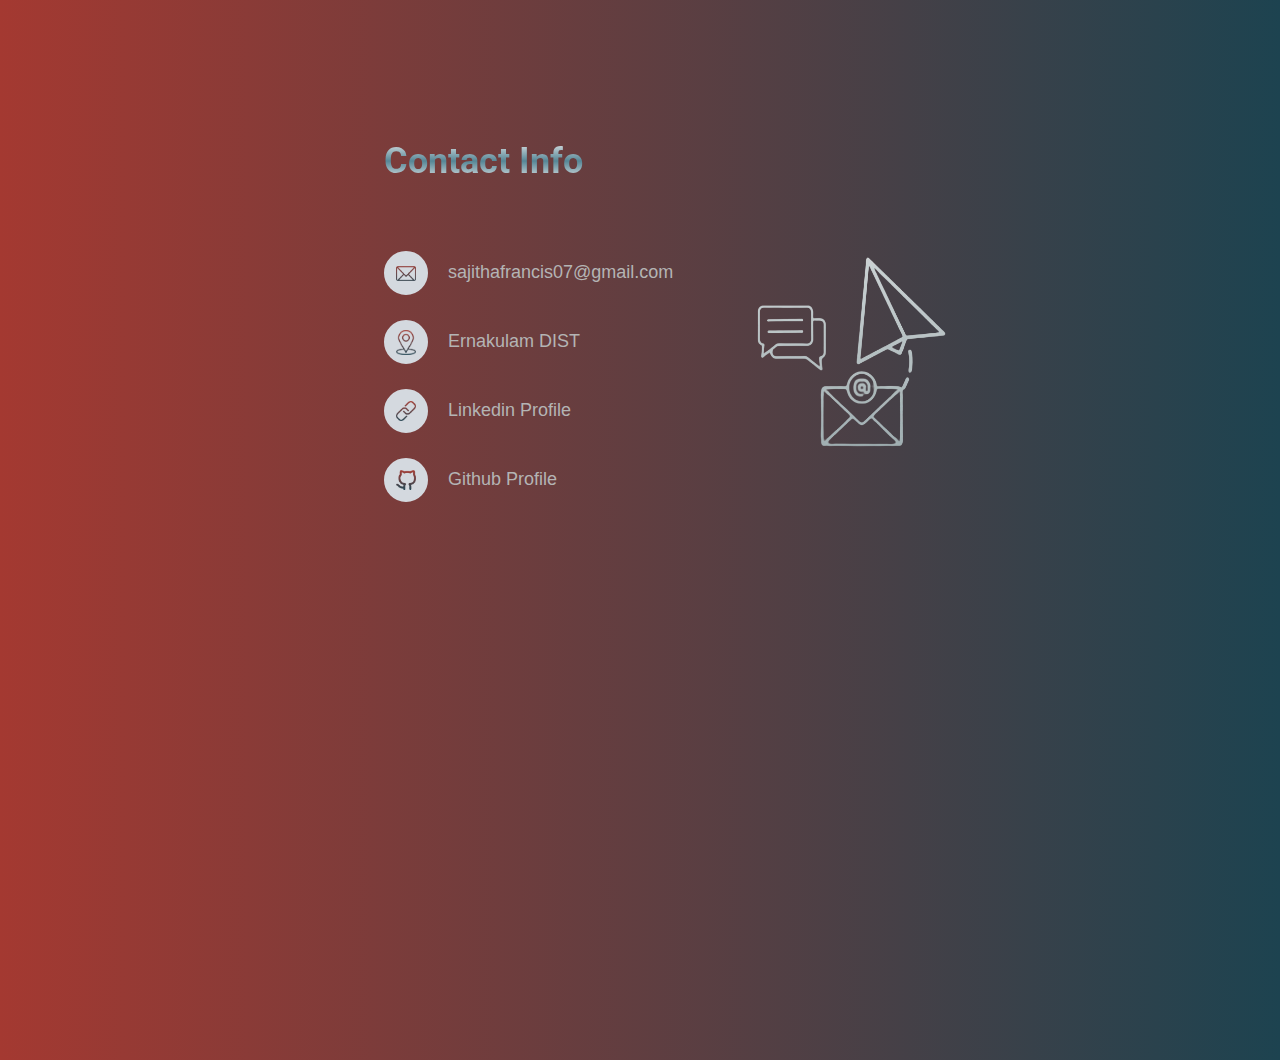
==== commit c217bef0: "Update detail.html" ====
--- a/detail.html
+++ b/detail.html
@@ -222,25 +222,25 @@
                         <div class="icon">
                             <img src="images/ad_icon.png" alt="app" style="width: 60px; height: 60px;">
                         </div>
-                        <h3 style="margin-top: 16px;">App<br>Development</h3>
+                        <h3 style="margin-top: 16px; font-size: 15px">App<br>Development</h3>
                     </div>
                     <div class="service-card">
                         <div class="icon">
                             <img src="images/ui_icon.png" alt="ui/ux">
                         </div>
-                        <h3 style="margin-top: 26px;">UI/UX<br>Development</h3>
+                        <h3 style="margin-top: 26px; font-size: 15px">UI/UX<br>Development</h3>
                     </div>
                     <div class="service-card">
                         <div class="icon">
                             <img src="images/ml_icon.png" alt="ml">
                         </div>
-                        <h3 style="margin-top: 26px;">Machine<br>Learning</h3>
+                        <h3 style="margin-top: 26px; font-size: 15px">Machine<br>Learning</h3>
                     </div>
                     <div class="service-card">
                         <div class="icon">
                             <img src="images/db_icon.png" alt="dbms">
                         </div>
-                        <h3 style="margin-top: 26px;"> DBMS </h3>
+                        <h3 style="margin-top: 26px; font-size: 15px"> DBMS </h3>
                     </div>
                 </div>
             </div>
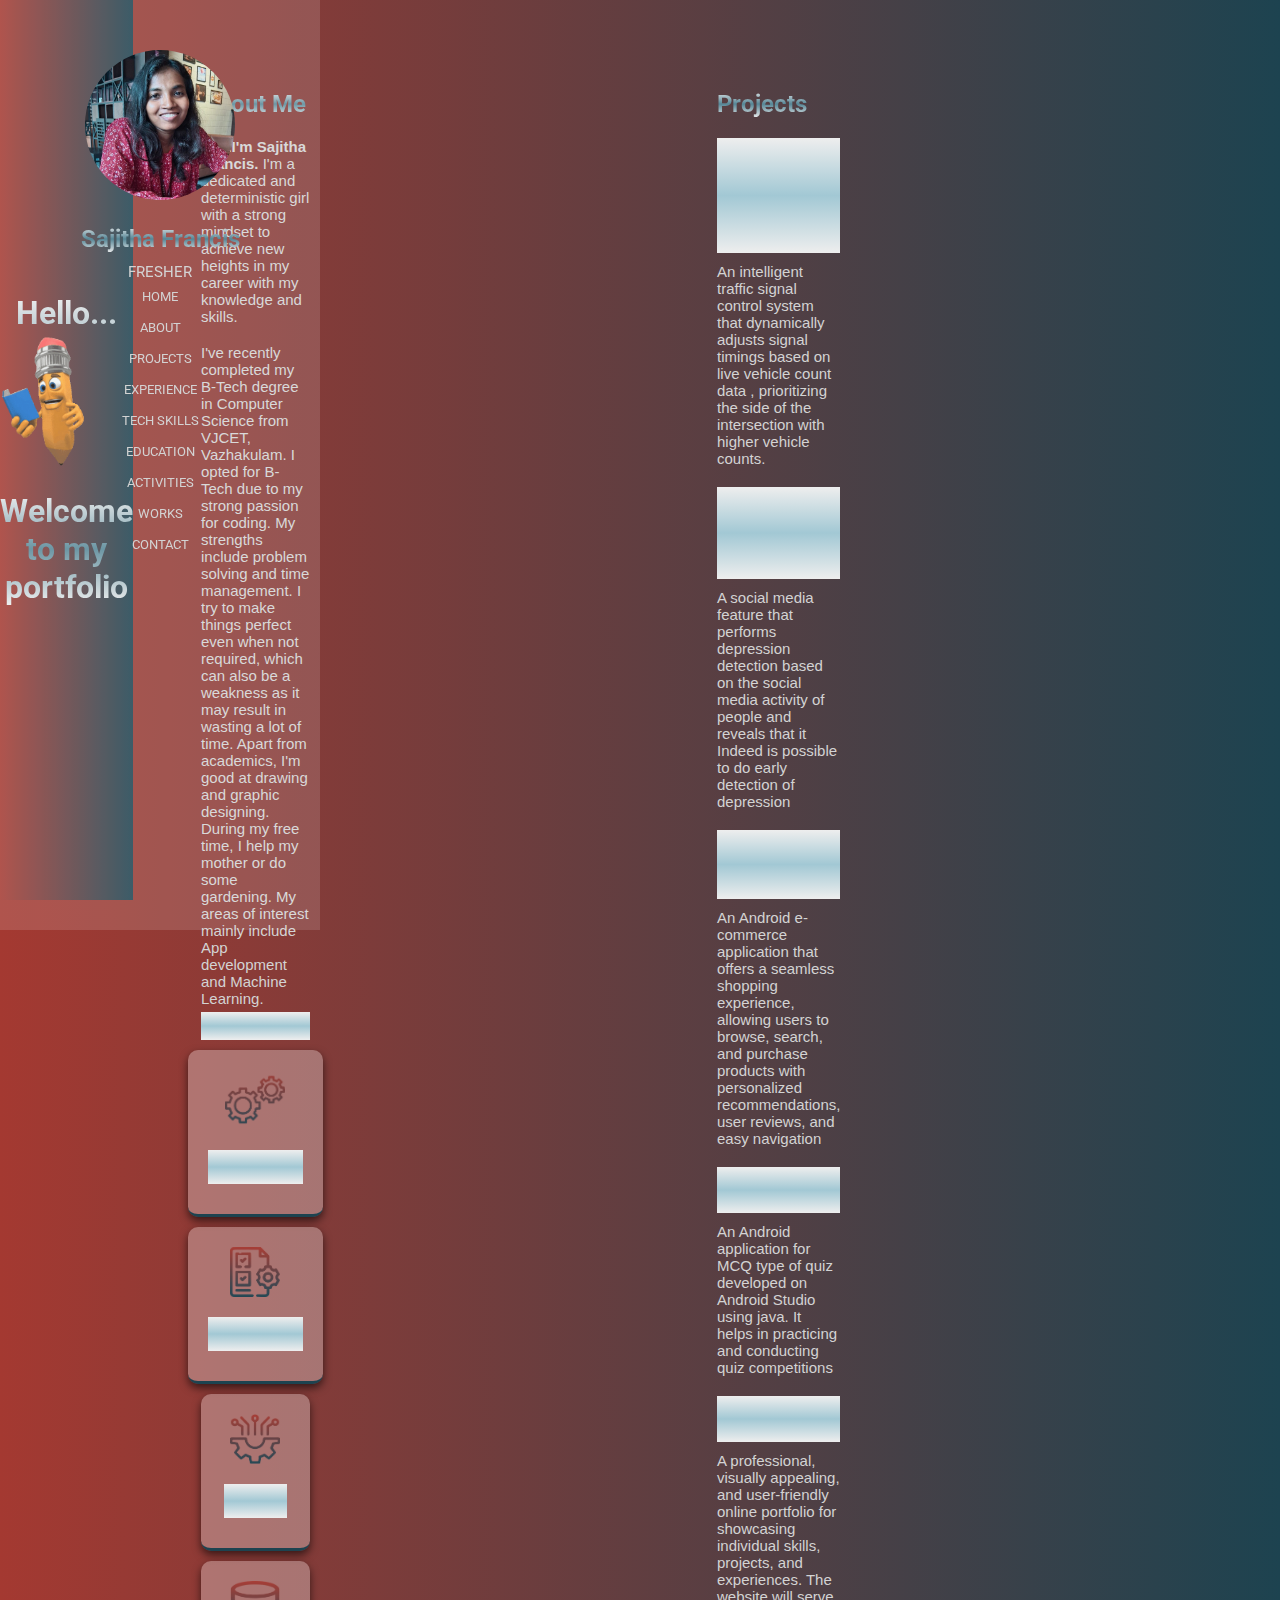
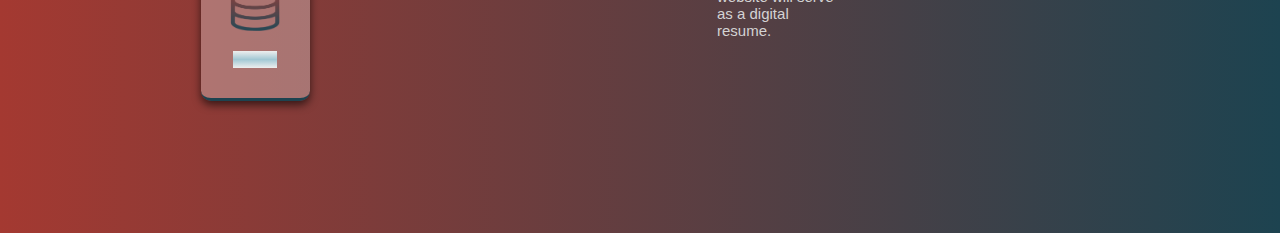
==== commit d4ced6b3: "Update detail.html" ====
--- a/detail.html
+++ b/detail.html
@@ -11,6 +11,15 @@
     <link rel="stylesheet" href="styles_design.css">
     <link href="https://fonts.googleapis.com/css2?family=Roboto:wght@400;700&display=swap" rel="stylesheet">
     <style>
+        :root {
+            --bg-gradient: linear-gradient(to right, #A43931, #1D4350);
+            --text-gradient: linear-gradient(#eee, #558696, #eee);
+            --secondary-text-gradient: linear-gradient(#eee, #a2c8d4, #eee);
+            --highlight-text-gradient: linear-gradient(#366979, #7da6b3, #366979);
+            --text-color: #D3D3D3;
+            --highlight-color: #102d36;
+        }
+
         body, html {
             margin: 0;
             padding: 0;
@@ -18,9 +27,7 @@
             height: 100%;
             font-family: 'Roboto', sans-serif;
             display: flex;
-            background: #1D4350;  /* fallback for old browsers */
-            background: -webkit-linear-gradient(to right, #A43931, #1D4350);  /* Chrome 10-25, Safari 5.1-6 */
-            background: linear-gradient(to right, #A43931, #1D4350); /* W3C, IE 10+/ Edge, Firefox 16+, Chrome 26+, Opera 12+, Safari 7+ */
+            background: var(--bg-gradient);
         }
 
         .sidebar {
@@ -30,8 +37,8 @@
             display: flex;
             flex-direction: column;
             align-items: center;
-            object-fit: cover;
             padding-top: 30px;
+            position: fixed;
         }
 
         .sidebar img {
@@ -39,28 +46,24 @@
             width: 150px;
             height: 150px;
             background-color: #D3D3D3;
-            object-fit: cover;
-            margin-top: 20px;
-            margin-bottom: 15px;
-            padding: 0;
+            margin: 20px 0 15px;
         }
 
         .sidebar h2 {
-            background: -webkit-linear-gradient(#eee, #77a0ad,#eee);
+            background: var(--text-gradient);
             background-clip: text;
             -webkit-text-fill-color: transparent;
             margin: 10px 0;
         }
 
-        .sidebar p {
+        .sidebar p, .sidebar a {
             font-size: 15px;
-            margin: 0 0 0 0;
-            color: #D3D3D3;
+            margin: 0;
+            color: var(--text-color);
         }
 
         .sidebar a {
             font-size: 13px;
-            color: #D3D3D3;
             text-decoration: none;
             margin: 8px 0;
         }
@@ -72,180 +75,163 @@
 
         .main-content {
             width: 100%;
-            background: #1D4350;  /* fallback for old browsers */
-            background: -webkit-linear-gradient(to right, #A43931, #1D4350);  /* Chrome 10-25, Safari 5.1-6 */
-            background: linear-gradient(to right, #A43931, #1D4350); 
+            background: var(--bg-gradient);
+            display: flex;
             align-items: center;
+            justify-content: center;
             text-align: center;
-            object-fit: cover;
-        }
-        .main-content2 {
-            width: 100%;
-            align-items: center;
-            text-align: center;
-            object-fit: cover;
-        }
-
-        .main-content h1 {
-            background: -webkit-linear-gradient(#eee, #558696,#eee);
+        }
+
+        .hero h1, .section h2, .section h3, .section h5, .section h4 {
+            background: var(--text-gradient);
             background-clip: text;
             -webkit-text-fill-color: transparent;
-            font-size: 48px;
-            margin: 0;
-        }
-
-        .main-content p {
-            color: #D3D3D3;
-            font-size: 20px;
-            margin: 0 0 10px;
-        }
-        .hero {
-            display: flex;
-            justify-content: center;
-            align-items: center;
-            text-align: left;
-            height: 100%;
-            object-fit: cover;
-        }
-
-        .hero h1 {
-            font-size: 48px;
-            margin: 0;
-        }
-
-        .hero p {
-            font-size: 24px;
-            margin: 20px 0 0;
         }
 
         .section {
             padding: 50px 20px;
             width: fit-content;
-            height: 100%;
             margin: 20px 0;
-            align-items: center;
             text-align: left;
-            object-fit: cover;
-        }
-
-        .section h2 {
-            background: -webkit-linear-gradient(#eee, #558696,#eee);
-            background-clip: text;
-            -webkit-text-fill-color: transparent;
-            font-size: 36px;
-            margin-bottom: 20px;
-        }
+        }
+
         .section h3 {
-            background: -webkit-linear-gradient(#eee, #a2c8d4,#eee);
-            background-clip: text;
-            -webkit-text-fill-color: transparent;
-            margin-top: 5%; 
+            background: var(--secondary-text-gradient);
+            margin-top: 5%;
             font-size: 19px;
             margin-bottom: 10px;
         }
+
+        .section h4 {
+            background: var(--secondary-text-gradient);
+            font-size: 17px;
+            margin-top: 5%;
+            margin-bottom: 10px;
+        }
+
         .section h5 {
-            background: -webkit-linear-gradient(#366979, #7da6b3,#366979);
-            background-clip: text;
-            -webkit-text-fill-color: transparent;
-            margin-top: 5%; 
+            background: var(--highlight-text-gradient);
             font-size: 22px;
+            margin-top: 5%;
             margin-bottom: 10px;
         }
-        .section h4 {
+
+        .section p, .section ul li {
             font-family: Verdana, Geneva, Tahoma, sans-serif;
-            background: -webkit-linear-gradient(#eee, #a2c8d4,#eee);
-            background-clip: text;
-            -webkit-text-fill-color: transparent;
-            margin-top: 5%; 
-            font-size: 17px;
-            margin-bottom: 10px;
-        }
-        .section p {
-            width: fit-content;
-            font-family: Verdana, Geneva, Tahoma, sans-serif;
-            color: rgb(180, 180, 180);
+            color: var(--text-color);
             font-size: 15px;
             margin: 0;
         }
-        .section p a{
-            color: rgb(180, 180, 180);
+
+        .section p a {
+            color: var(--text-color);
             text-decoration: none;
-            margin-bottom: 40px;
-        }
-        .section p a:hover{
+        }
+
+        .section p a:hover {
             color: black;
             text-decoration: underline;
         }
-        .section ul li {
-            width: fit-content;
-            font-family: Verdana, Geneva, Tahoma, sans-serif;
-            color: rgb(180, 180, 180);
+
+        .innersection {
+            padding-right: 2%;
+            padding-left: 30%;
+        }
+
+        .skills, .services, .design {
+            display: flex;
+            gap: 10px;
+        }
+
+        .service-card, .skill-card, .design-card, .design-card2 {
+            display: flex;
+            flex-direction: column;
+            align-items: center;
+            text-align: center;
+        }
+
+        .service-card h3, .skill-card h3, .design-card h3, .design-card2 h3 {
             font-size: 15px;
-            margin: 0;
-        }
-        .innersection{
-            padding-right: 2%; 
-            padding-left: 30%;
+            margin-top: 16px;
+        }
+
+        .contact-item {
+            display: flex;
+            align-items: center;
+        }
+
+        .contact-icon img {
+            margin-right: 10px;
+        }
+
+        .timeline-item {
+            display: flex;
+            align-items: center;
+            margin-bottom: 3%;
+        }
+
+        .timeline-icon img {
+            margin-right: 10px;
         }
     </style>
 </head>
 <body>
-    <div class="main-content2">
-        <div class="sidebar" style="margin-bottom: 2.5%; display: flex; position: fixed;">
-            <img src="images/profile_pic.jpg" alt="Profile Picture">
-            <h2>Sajitha Francis</h2>
-            <p style="margin-bottom: 26px;">FRESHER</p>
-            <a href="#home">HOME</a>
-            <a href="#about">ABOUT</a>
-            <a href="#projects">PROJECTS</a>
-            <a href="#experience">EXPERIENCE</a>
-            <a href="#skills">TECH SKILLS</a>
-            <a href="#education">EDUCATION</a>
-            <a href="#activities">ACTIVITIES</a>
-            <a href="#works">WORKS</a>
-            <a href="#contact">CONTACT</a>
+    <div class="sidebar">
+        <img src="images/profile_pic.jpg" alt="Profile Picture">
+        <h2>Sajitha Francis</h2>
+        <p>FRESHER</p>
+        <a href="#home">HOME</a>
+        <a href="#about">ABOUT</a>
+        <a href="#projects">PROJECTS</a>
+        <a href="#experience">EXPERIENCE</a>
+        <a href="#skills">TECH SKILLS</a>
+        <a href="#education">EDUCATION</a>
+        <a href="#activities">ACTIVITIES</a>
+        <a href="#works">WORKS</a>
+        <a href="#contact">CONTACT</a>
+    </div>
+    <div class="main-content">
+        <div class="hero" id="home" style="flex-direction: column;">
+            <h1>Hello...<img src="images/gif3-unscreen.gif" style="height: 150px; width: 130px; margin-bottom: -20px; margin-left: -20px;"></h1>
+            <h1>Welcome to my portfolio</h1>
         </div>
-        <div class="main-content" style="height: 100%;">
-            <div class="hero" id="home" style="padding-left: 20%; flex-direction: column;">
-                <h1>Hello...<img src="images/gif3-unscreen.gif" style="height: 150px; width: 130px; margin-bottom: -20px; margin-left: -20px;"></h1>
-                <h1>Welcome to my portfolio</h1>
+    </div>
+    <div class="section" id="about">
+        <div class="innersection">
+            <h2>About Me</h2>
+            <p><strong>Hy...I'm Sajitha Francis.</strong> I'm a dedicated and deterministic girl with a strong mindset to achieve new heights in my career with my knowledge and skills.</p>
+            <br><p>I've recently completed my B-Tech degree in Computer Science from VJCET, Vazhakulam. I opted for B-Tech due to my strong passion for coding. My strengths include problem solving and time management. I try to make things perfect even when not required, which can also be a weakness as it may result in wasting a lot of time. Apart from academics, I'm good at drawing and graphic designing. During my free time, I help my mother or do some gardening. My areas of interest mainly include App development and Machine Learning.</p>
+            <h3 style="font-size: 24px;">Interests</h3>
+            <div class="services">
+                <div class="service-card">
+                    <div class="icon">
+                        <img src="images/ad_icon.png" alt="app" style="width: 60px; height: 60px;">
+                    </div>
+                    <h3>App<br>Development</h3>
+                </div>
+                <div class="service-card">
+                    <div class="icon">
+                        <img src="images/ui_icon.png" alt="ui/ux">
+                    </div>
+                    <h3>UI/UX<br>Development</h3>
+                </div>
+                <div class="service-card">
+                    <div class="icon">
+                        <img src="images/ml_icon.png" alt="ml">
+                    </div>
+                    <h3>Machine<br>Learning</h3>
+                </div>
+                <div class="service-card">
+                    <div class="icon">
+                        <img src="images/db_icon.png" alt="dbms">
+                    </div>
+                    <h3> DBMS </h3>
+                </div>
             </div>
         </div>
-        <div class="section" id="about">
-            <div class="innersection">>
-                <h2>About Me</h2>
-                <p style="margin-top: 5%;"><strong>Hy...I'm Sajitha Francis.</strong> I'm a dedicated and deterministic girl with a strong mindset to acheive new heights in my career with my knowledge and skills.</p>
-                <br><p>I'm recently completed my B-Tech degree in Computer Science from VJCET,Vazhakulam. I opted B-Tech as my career due to my strong passion for coding. My strengths include problem solving and time management. I try to make things perfect eventhough it does not demand and this is one of my weakness also since it may result in wasting a lot of time. Apart from academics I'm good at drawing and graphic designing . During my free time I usually help my mother or do some gardening works. My areas of interest mainly includes App development and Machine Learning.</p>
-                <h3 style="margin-top: 6%; font-size: 24px;">Interests</h3>
-                <div class="services" style="margin-top: 3%;">
-                    <div class="service-card">
-                        <div class="icon">
-                            <img src="images/ad_icon.png" alt="app" style="width: 60px; height: 60px;">
-                        </div>
-                        <h3 style="margin-top: 16px; font-size: 15px">App<br>Development</h3>
-                    </div>
-                    <div class="service-card">
-                        <div class="icon">
-                            <img src="images/ui_icon.png" alt="ui/ux">
-                        </div>
-                        <h3 style="margin-top: 26px; font-size: 15px">UI/UX<br>Development</h3>
-                    </div>
-                    <div class="service-card">
-                        <div class="icon">
-                            <img src="images/ml_icon.png" alt="ml">
-                        </div>
-                        <h3 style="margin-top: 26px; font-size: 15px">Machine<br>Learning</h3>
-                    </div>
-                    <div class="service-card">
-                        <div class="icon">
-                            <img src="images/db_icon.png" alt="dbms">
-                        </div>
-                        <h3 style="margin-top: 26px; font-size: 15px"> DBMS </h3>
-                    </div>
-                </div>
-            </div>
-        </div>
-        <div class="section" id="projects" style="padding-right: 10%; padding-left: 30%;">
+    </div>
+    <!-- Continue with the rest of the sections in similar fashion -->
+    <div class="section" id="projects" style="padding-right: 10%; padding-left: 30%;">
             <h2>Projects</h2>
             <h3><a href="https://drive.google.com/drive/folders/1vsoNqL31C5NfG9VWTMiEOmKnnmTpQSvH?usp=drive_link" style="text-decoration: none;">Video based Intelligent Traffic Control System</a></h3>
             <p>An intelligent traffic signal control system that dynamically adjusts signal timings based on live vehicle count data , prioritizing the side of the intersection with higher vehicle counts.</p>
@@ -257,8 +243,8 @@
             <p>An Android application for MCQ type of quiz developed on Android Studio using java. It helps in practicing and conducting quiz competitions</p>
             <h3 style="margin-top: 20px;">Portfolio Website</h3>
             <p>A professional, visually appealing, and user-friendly online portfolio for showcasing individual skills, projects, and experiences. The website will serve as a digital resume.</p>
-        </div>
-        <div class="section" id="experience" style="padding-right: 10%; padding-left: 30%;">
+    </div>
+    <div class="section" id="experience" style="padding-right: 10%; padding-left: 30%;">
             <h2>Experience</h2>
             <h5 style="margin-top: 40px; color: #102d36;">Internships</h5>
             <h4>TEACHNOOK - Android App Development</h4>
@@ -275,8 +261,8 @@
                 <li>Data Science and Artificial Intelligence - Certified by Keltron</li>
                 <li>Android App Development - Certified by IIT Bombay and conducted by Teachnook</li>
             </ul>
-        </div>
-        <div class="section" id="skills" style="padding-right: 10%; padding-left: 30%;">
+    </div>
+    <div class="section" id="skills" style="padding-right: 10%; padding-left: 30%;">
             <h2 style="margin-bottom: 8%;">Tech-Skills</h2>
             <div class="skills">
                 <div class="skill-card">
@@ -328,8 +314,8 @@
                     <h3>Bootstrap</h3>
                 </div>
             </div>
-        </div>
-        <div class="section" id="education" style="padding-right: 7%; padding-left: 30%;">
+    </div>
+    <div class="section" id="education" style="padding-right: 7%; padding-left: 30%;">
             <h2 style="margin-bottom: 7%;">Education</h2>
             <div class="timeline">
                 <div class="timeline-item">
@@ -363,8 +349,8 @@
                     </div>
                 </div>
             </div>
-        </div>
-        <div class="section" id="activities" style="padding-right: 10%; padding-left: 30%;">
+    </div>
+    <div class="section" id="activities" style="padding-right: 10%; padding-left: 30%;">
             <h2>Activities</h2>
             <h3>Co-Curricular</h3>
             <ul>
@@ -383,8 +369,8 @@
                 <li>Secured Second place in Kodefiesta ,a Tech Fest coding event.</li>
                 <li>Secured Second place in Collagezilla .a digital poster designing event ,conducted by IEEE.</li>
             </ul>
-        </div> 
-        <div class="section" id="works" style="padding-right: 10%; padding-left: 30%;">
+    </div> 
+    <div class="section" id="works" style="padding-right: 10%; padding-left: 30%;">
             <h2>Works</h2>
             <h3 style="font-size: 22px; margin-bottom: 20px; margin-top: 30px;">UI/UX Designs</h3>
             <div class="design" style="gap: 10px;">
@@ -424,8 +410,8 @@
                     <a href="images/blog-6.png"><img src="images/blog-6.png" style="width: 100px; height: 130px;"></a>
                 </div>
             </div>
-        </div> 
-        <div class="section" id="contact" style="padding-right: 7%; padding-left: 30%;">
+    </div> 
+    <div class="section" id="contact" style="padding-right: 7%; padding-left: 30%;">
             <h2 style="margin-bottom: 35%;">Contact Info</h2>
             <div style="display: flex; flex-direction: row; gap: 80px; margin-top: -130px;">
                 <div style="display: flex; flex-direction: column;">
--- a/styles_education.css
+++ b/styles_education.css
@@ -5,6 +5,7 @@
     padding: 10px 0;
     list-style: none;
     text-align: left;
+    margin: auto; /* Center the timeline in the container */
 }
 
 .timeline::before {
@@ -19,21 +20,12 @@
 
 .timeline-item {
     display: flex;
-    margin-bottom: 0;
+    margin-bottom: 20px; /* Add spacing between timeline items */
     position: relative;
+    flex-direction: row;
 }
 
-
-.timeline-item:nth-child(1) {
-    flex-direction: row-reverse;
-}
-.timeline-item:nth-child(2) {
-    flex-direction: row-reverse;
-}
-.timeline-item:nth-child(3) {
-    flex-direction: row-reverse;
-}
-.timeline-item:nth-child(4) {
+.timeline-item:nth-child(even) {
     flex-direction: row-reverse;
 }
 
@@ -50,36 +42,23 @@
     align-items: center;
     justify-content: center;
     font-size: 20px;
+    z-index: 1; /* Ensure icons are above the timeline line */
 }
 
-.timeline-item:nth-child(1) .timeline-icon {
-    left: 5%;
-}
-.timeline-item:nth-child(2) .timeline-icon {
-    left: 5%;
-}
-.timeline-item:nth-child(3) .timeline-icon {
-    left: 5%;
+.timeline-content {
+    padding: 20px;
+    background: rgba(255, 255, 255, 0.295);
+    border-radius: 6px;
+    box-shadow: 0 4px 6px rgba(0, 0, 0, 0.5);
+    width: calc(50% - 40px); /* Adjust width based on icon size and spacing */
+    margin-left: 20px;
+    position: relative;
+    z-index: 0;
 }
 
-
-.timeline-content {
-    padding: 0 20px 20px 20px;
-    background: rgba(255, 255, 255, 0.295);
-    margin-left: 5%;
-    border-radius: 6px;
-    width: 900px;
-    box-shadow: 0 4px 6px rgba(0, 0, 0, 0.5);
-}
-
-.timeline-item:nth-child(1) .timeline-content {
-    margin-left: 60px;
-}
-.timeline-item:nth-child(2) .timeline-content {
-    margin-left: 60px;
-}
-.timeline-item:nth-child(3) .timeline-content {
-    margin-left: 60px;
+.timeline-item:nth-child(even) .timeline-content {
+    margin-left: 0;
+    margin-right: 20px;
 }
 
 h3 {
@@ -98,9 +77,67 @@
     background: #1d4350;
     color: white;
 }
-.timeline-icon.color img{
+
+.timeline-icon.color img {
     height: 15px;
     width: 25px;
 }
 
+/* Media Queries for Responsiveness */
+@media (max-width: 768px) {
+    .timeline {
+        width: 100%;
+        padding: 0;
+    }
 
+    .timeline::before {
+        left: 10px; /* Adjust position for smaller screens */
+    }
+
+    .timeline-item {
+        flex-direction: column;
+        align-items: flex-start;
+    }
+
+    .timeline-icon {
+        left: 20px; /* Align icons to the left */
+        transform: translateX(0);
+    }
+
+    .timeline-content {
+        width: calc(100% - 40px);
+        margin-left: 40px;
+        margin-right: 0;
+    }
+
+    .timeline-item:nth-child(even) .timeline-content {
+        margin-left: 40px;
+        margin-right: 0;
+    }
+}
+
+@media (max-width: 480px) {
+    .timeline-icon {
+        width: 30px;
+        height: 30px;
+        font-size: 16px;
+    }
+
+    .timeline-icon.color img {
+        height: 10px;
+        width: 20px;
+    }
+
+    .timeline-content {
+        width: calc(100% - 30px);
+        margin-left: 30px;
+    }
+
+    .timeline-item:nth-child(even) .timeline-content {
+        margin-left: 30px;
+        margin-right: 0;
+    }
+}
+
+
+
--- a/styles_interest.css
+++ b/styles_interest.css
@@ -1,6 +1,8 @@
 .services {
     display: flex;
+    flex-wrap: wrap; /* Allows items to wrap to the next line on smaller screens */
     gap: 30px;
+    justify-content: center; /* Centers items in the container */
 }
 
 .service-card {
@@ -25,10 +27,11 @@
 .service-card h3 {
     font-family: Verdana, Geneva, Tahoma, sans-serif;
     font-size: 15px;
-    background: -webkit-linear-gradient(#eee, #a2c8d4,#eee);
+    background: -webkit-linear-gradient(#eee, #a2c8d4, #eee);
     background-clip: text;
     -webkit-text-fill-color: transparent;
 }
+
 .service-card:nth-child(1) {
     border-bottom: 3px solid #1D4350; /* Blue */
 }
@@ -41,6 +44,45 @@
     border-bottom: 3px solid #1D4350; /* Orange */
 }
 
+/* Media Queries for Responsiveness */
+@media (max-width: 768px) {
+    .service-card {
+        width: 100px; /* Smaller width for medium screens */
+        padding: 15px;
+    }
+
+    .icon img {
+        width: 40px;
+        height: 40px;
+    }
+
+    .service-card h3 {
+        font-size: 14px;
+    }
+}
+
+@media (max-width: 480px) {
+    .services {
+        flex-direction: column; /* Stacks items vertically on small screens */
+        align-items: center;
+    }
+
+    .service-card {
+        width: 80%; /* Use a percentage width for small screens */
+        padding: 10px;
+    }
+
+    .icon img {
+        width: 30px;
+        height: 30px;
+    }
+
+    .service-card h3 {
+        font-size: 13px;
+    }
+}
+
+
 .service-card:nth-child(4) {
     border-bottom: 3px solid #1D4350; /* Purple */
 }
--- a/styles_skills.css
+++ b/styles_skills.css
@@ -66,10 +66,61 @@
 .skill-card:nth-child(6) .skill-icon {
     background-color: white; /* Dark Blue */
 }
+
 .skill-card:nth-child(7) .skill-icon {
     background-color: white; /* Dark Blue */
 }
+
 .skill-card:nth-child(8) .skill-icon {
     background-color: white; /* Dark Blue */
 }
 
+/* Media Queries for Responsiveness */
+@media (max-width: 768px) {
+    .skill-card {
+        width: 80px; /* Smaller width for medium screens */
+        padding: 15px;
+    }
+
+    .skill-icon {
+        width: 40px;
+        height: 40px;
+        padding: 15px;
+    }
+
+    .skill-icon img {
+        width: 30px;
+        height: 30px;
+    }
+
+    h3 {
+        font-size: 12px;
+    }
+}
+
+@media (max-width: 480px) {
+    .skills {
+        flex-direction: column; /* Stacks items vertically on small screens */
+        align-items: center;
+    }
+
+    .skill-card {
+        width: 80%; /* Use a percentage width for small screens */
+        padding: 10px;
+    }
+
+    .skill-icon {
+        width: 30px;
+        height: 30px;
+        padding: 10px;
+    }
+
+    .skill-icon img {
+        width: 20px;
+        height: 20px;
+    }
+
+    h3 {
+        font-size: 11px;
+    }
+}
--- a/styles_contact.css
+++ b/styles_contact.css
@@ -1,10 +1,14 @@
 .contact-item {
-    display: flex; 
+    display: flex;
     flex-direction: row;
+    align-items: center; /* Ensures vertical alignment of items */
+    margin-bottom: 10px; /* Adds spacing between contact items */
 }
+
 .contact-item a {
     color: rgb(180, 180, 180);
     text-decoration: none;
+    margin-left: 10px; /* Adds spacing between icon and text */
 }
 
 .contact-item a:hover {
@@ -22,7 +26,37 @@
     align-items: center;
     justify-content: center;
 }
-.contact-icon img{
+
+.contact-icon img {
     width: 20px;
     height: 20px;
-}+}
+
+/* Media Queries for Responsiveness */
+@media (max-width: 768px) {
+    .contact-item {
+        flex-direction: column;
+        align-items: flex-start; /* Align items to the start in column direction */
+    }
+
+    .contact-item a {
+        margin-left: 0;
+        margin-top: 5px; /* Adds spacing between icon and text when stacked */
+    }
+}
+
+@media (max-width: 480px) {
+    .contact-icon {
+        width: 30px;
+        height: 30px;
+    }
+
+    .contact-icon img {
+        width: 15px;
+        height: 15px;
+    }
+
+    .contact-item a {
+        font-size: 14px; /* Reduces font size for smaller screens */
+    }
+}
--- a/styles_design.css
+++ b/styles_design.css
@@ -1,58 +1,94 @@
 .design {
     display: flex;
+    flex-wrap: wrap; /* Allows items to wrap to the next line on smaller screens */
     gap: 30px;
+    justify-content: center; /* Centers items in the container */
+}
+
+.design-card, .design-card2 {
+    background-color: rgba(255, 255, 255, 0.295);
+    box-shadow: 0 4px 8px rgba(0, 0, 0, 0.6);
+    overflow: hidden;
+    transition: transform 0.5s; /* Smooth transition for hover effects */
 }
 
 .design-card {
-    background-color: rgba(255, 255, 255, 0.295);
     width: 120px;
     height: 120px;
     border-radius: 0;
-    box-shadow: 0 4px 8px rgba(0, 0, 0, 0.6);
-    overflow: hidden;
 }
-.design-card:hover a img{
+
+.design-card a img {
+    width: 100%;
+    height: 100%;
+    transition: transform 0.5s;
+}
+
+.design-card:hover a img {
     transform: scale(1.2);
 }
 
-.design-card a img {
-    width: 120px;
-    height: 120px;
-    transition: transform 0.5s;
-}
 .design-card2 {
-    background-color: rgba(255, 255, 255, 0.295);
     width: 180px;
     height: 40px;
     border-radius: 5px;
-    text-align: center;
+    display: flex;
     align-items: center;
     justify-content: center;
-    box-shadow: 0 4px 8px rgba(0, 0, 0, 0.6);
-    overflow: hidden;
+    text-align: center;
 }
-.design-card2 a{
+
+.design-card2 a {
     display: flex;
     justify-content: center;
+    align-items: center;
     font-family: Verdana, Geneva, Tahoma, sans-serif;
     font-size: 15px;
     background: -webkit-linear-gradient(#eee, #a2c8d4,#eee);
     background-clip: text;
     -webkit-text-fill-color: transparent;
-    align-items: center;
     text-decoration: none;
-    transition: transform 0.5s;
+    width: 100%; /* Ensures the link covers the full width */
+    height: 100%; /* Ensures the link covers the full height */
 }
+
 .design-card2:hover a {
     transform: scale(1.2);
 }
 
-.design-card2 a h3{
-    width: 120px;
-    height: 120px;
+.design-card2 a h3 {
     margin: 0;
+}
+
+@media (max-width: 768px) {
+    .design-card, .design-card2 {
+        width: 100px; /* Smaller width for medium screens */
+        height: auto; /* Adjust height to content */
+    }
+
+    .design-card a img, .design-card2 a h3 {
+        width: 100px;
+        height: 100px;
+    }
+}
+
+@media (max-width: 480px) {
+    .design-card, .design-card2 {
+        width: 80px; /* Smaller width for small screens */
+        height: auto; /* Adjust height to content */
+    }
+
+    .design-card a img, .design-card2 a h3 {
+        width: 80px;
+        height: 80px;
+    }
+
+    .design-card2 a {
+        font-size: 12px; /* Smaller font size for small screens */
+    }
 }
 
 
 
 
+
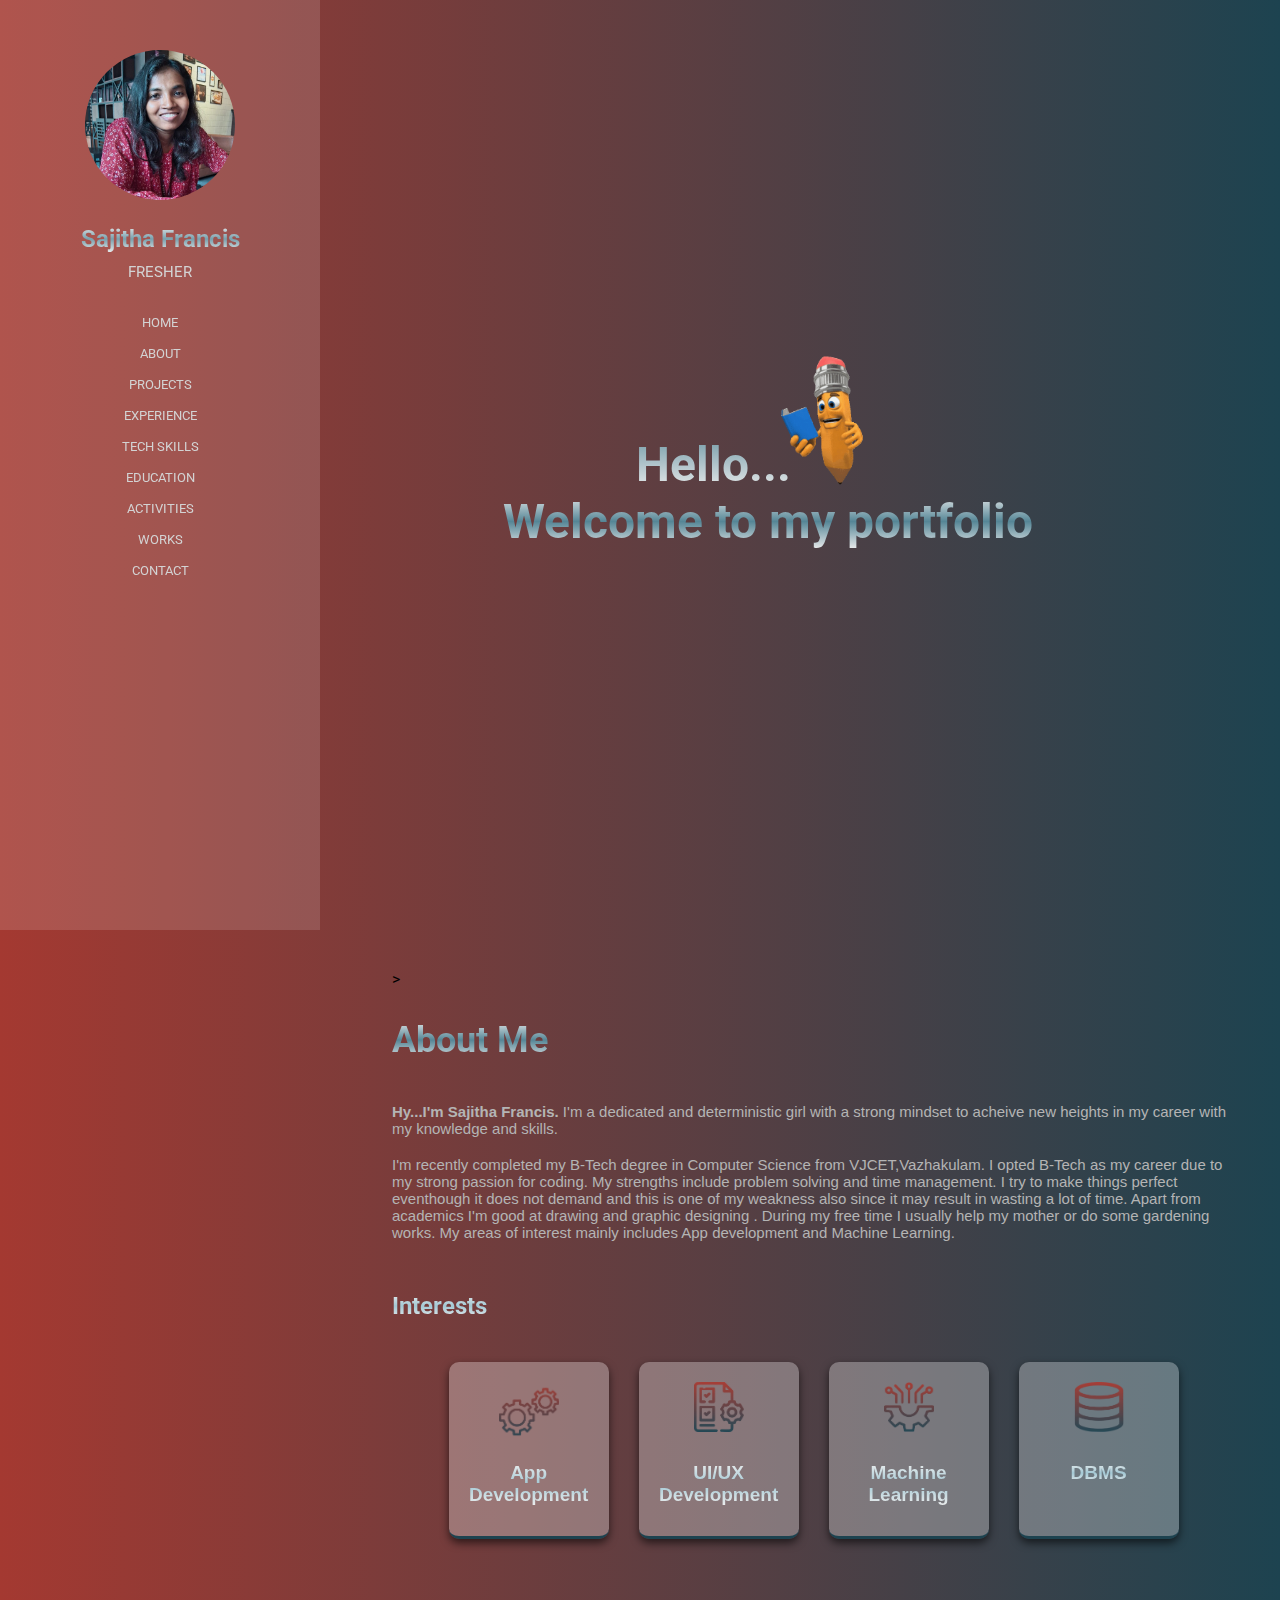
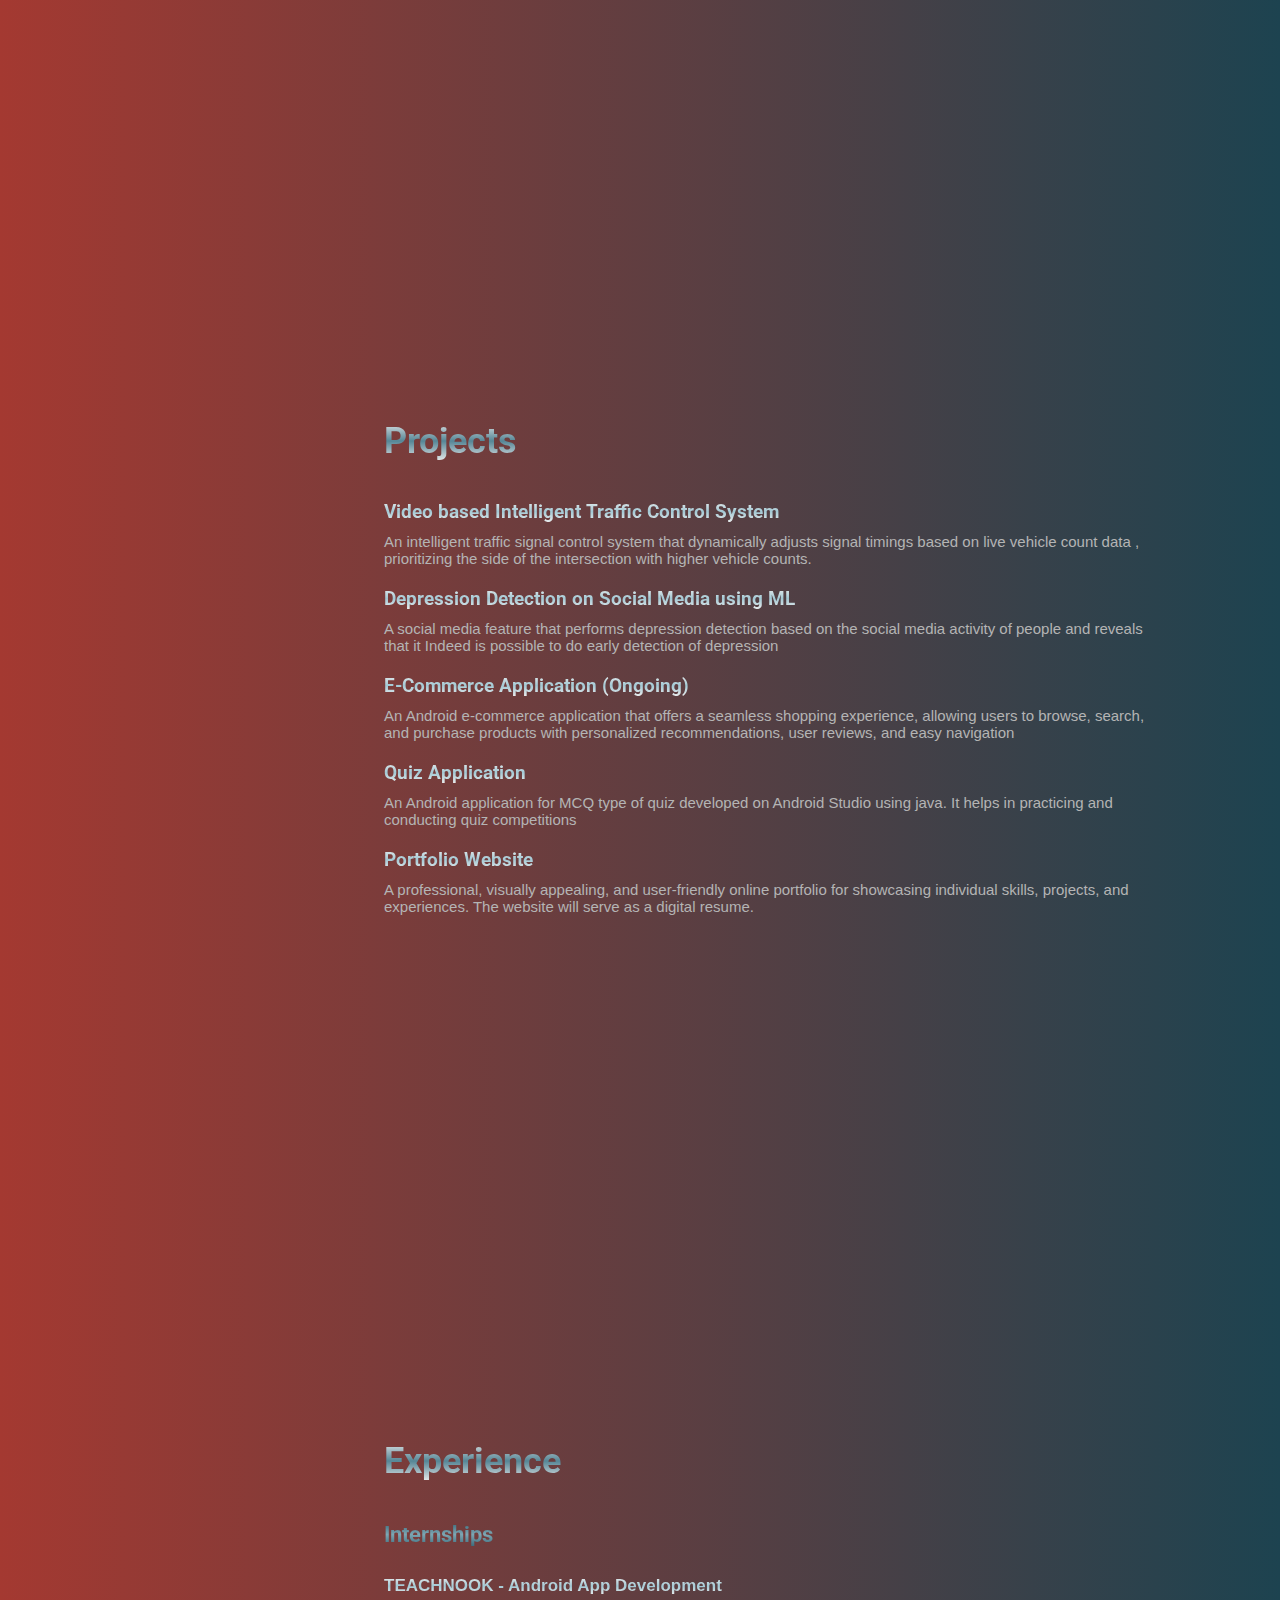
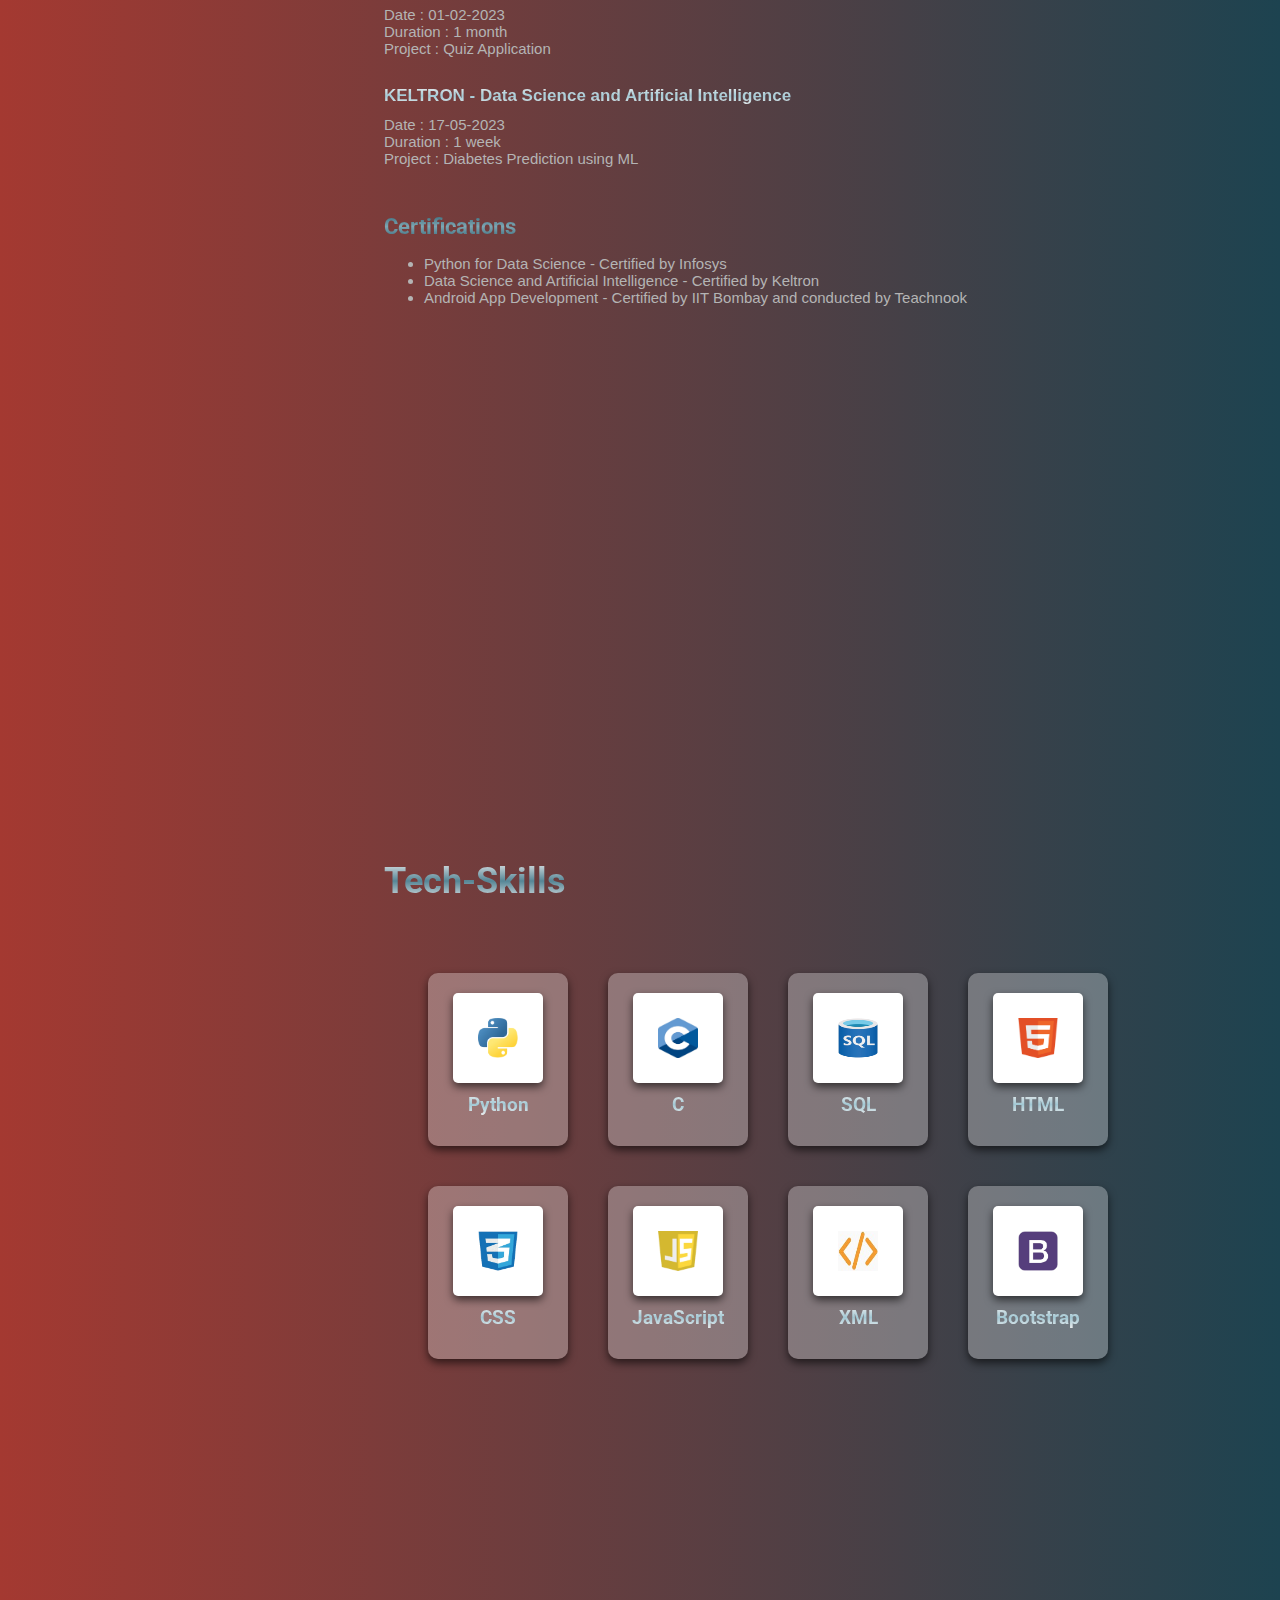
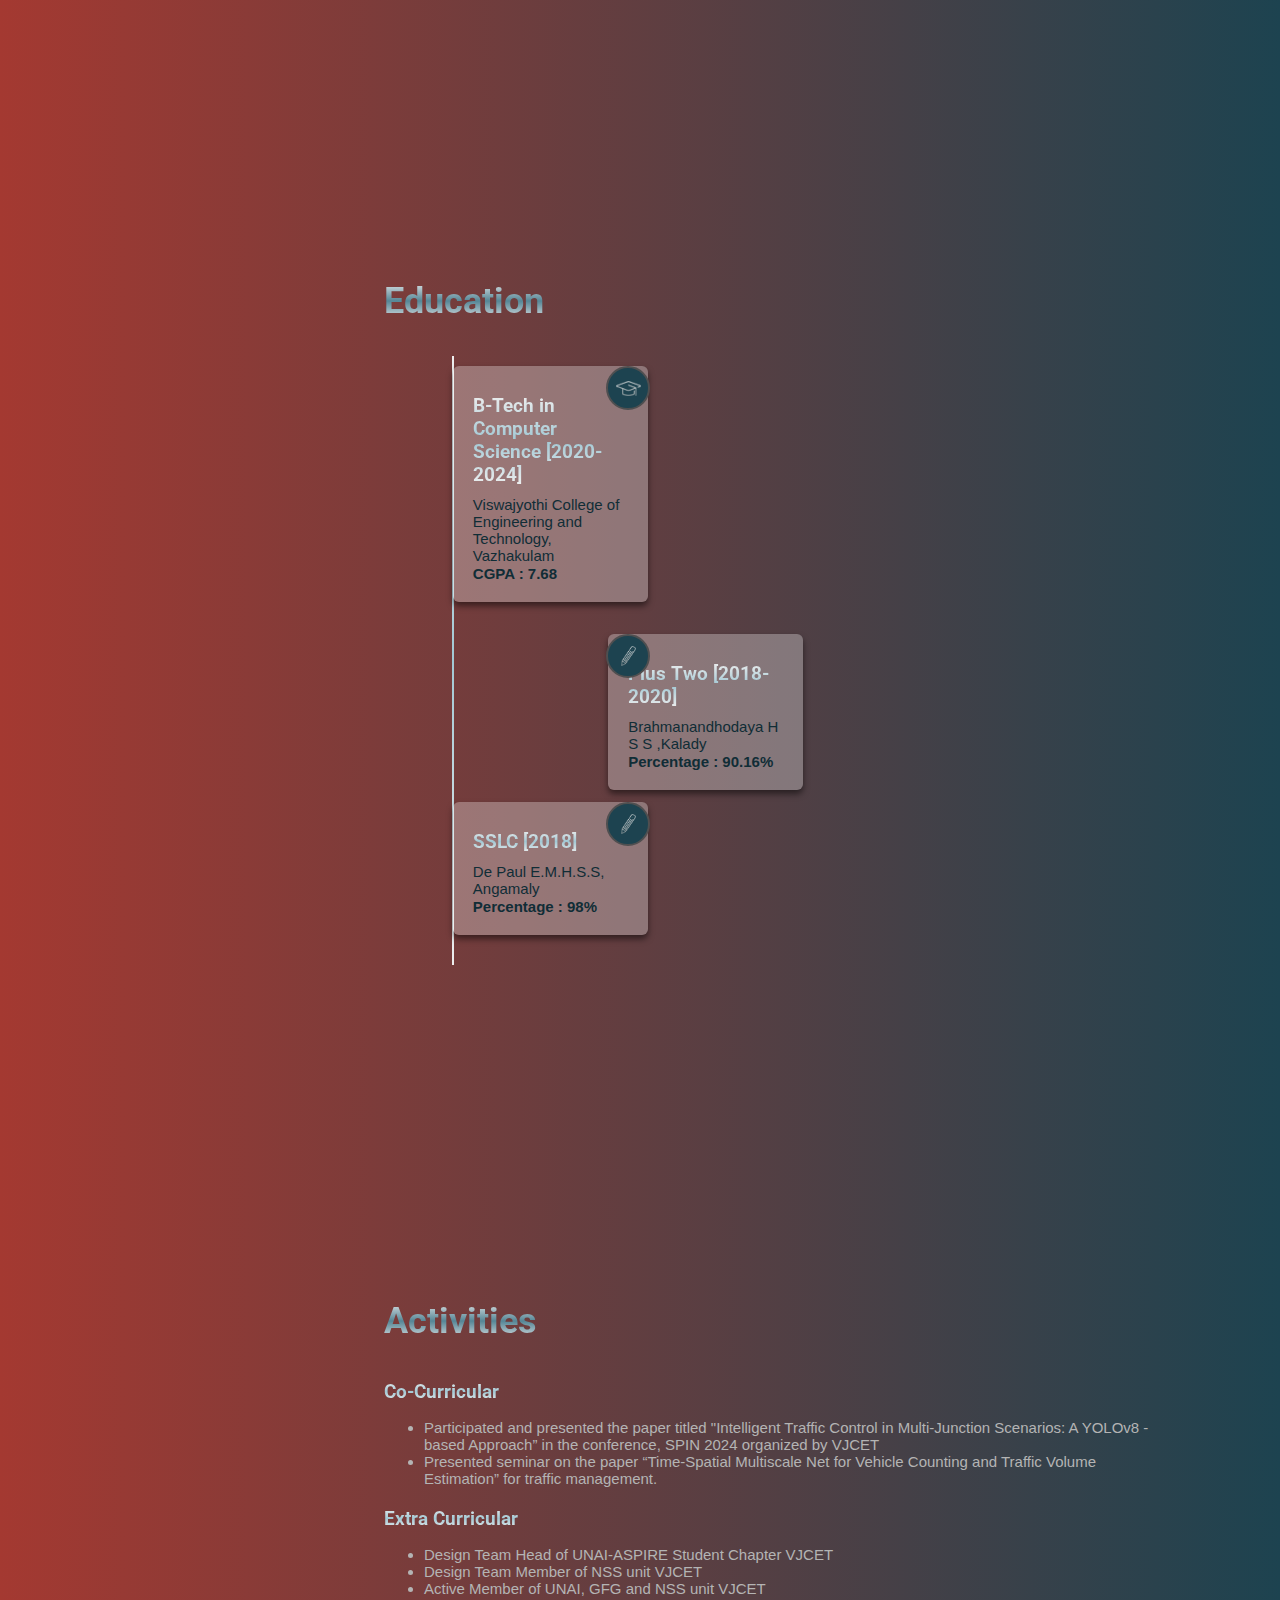
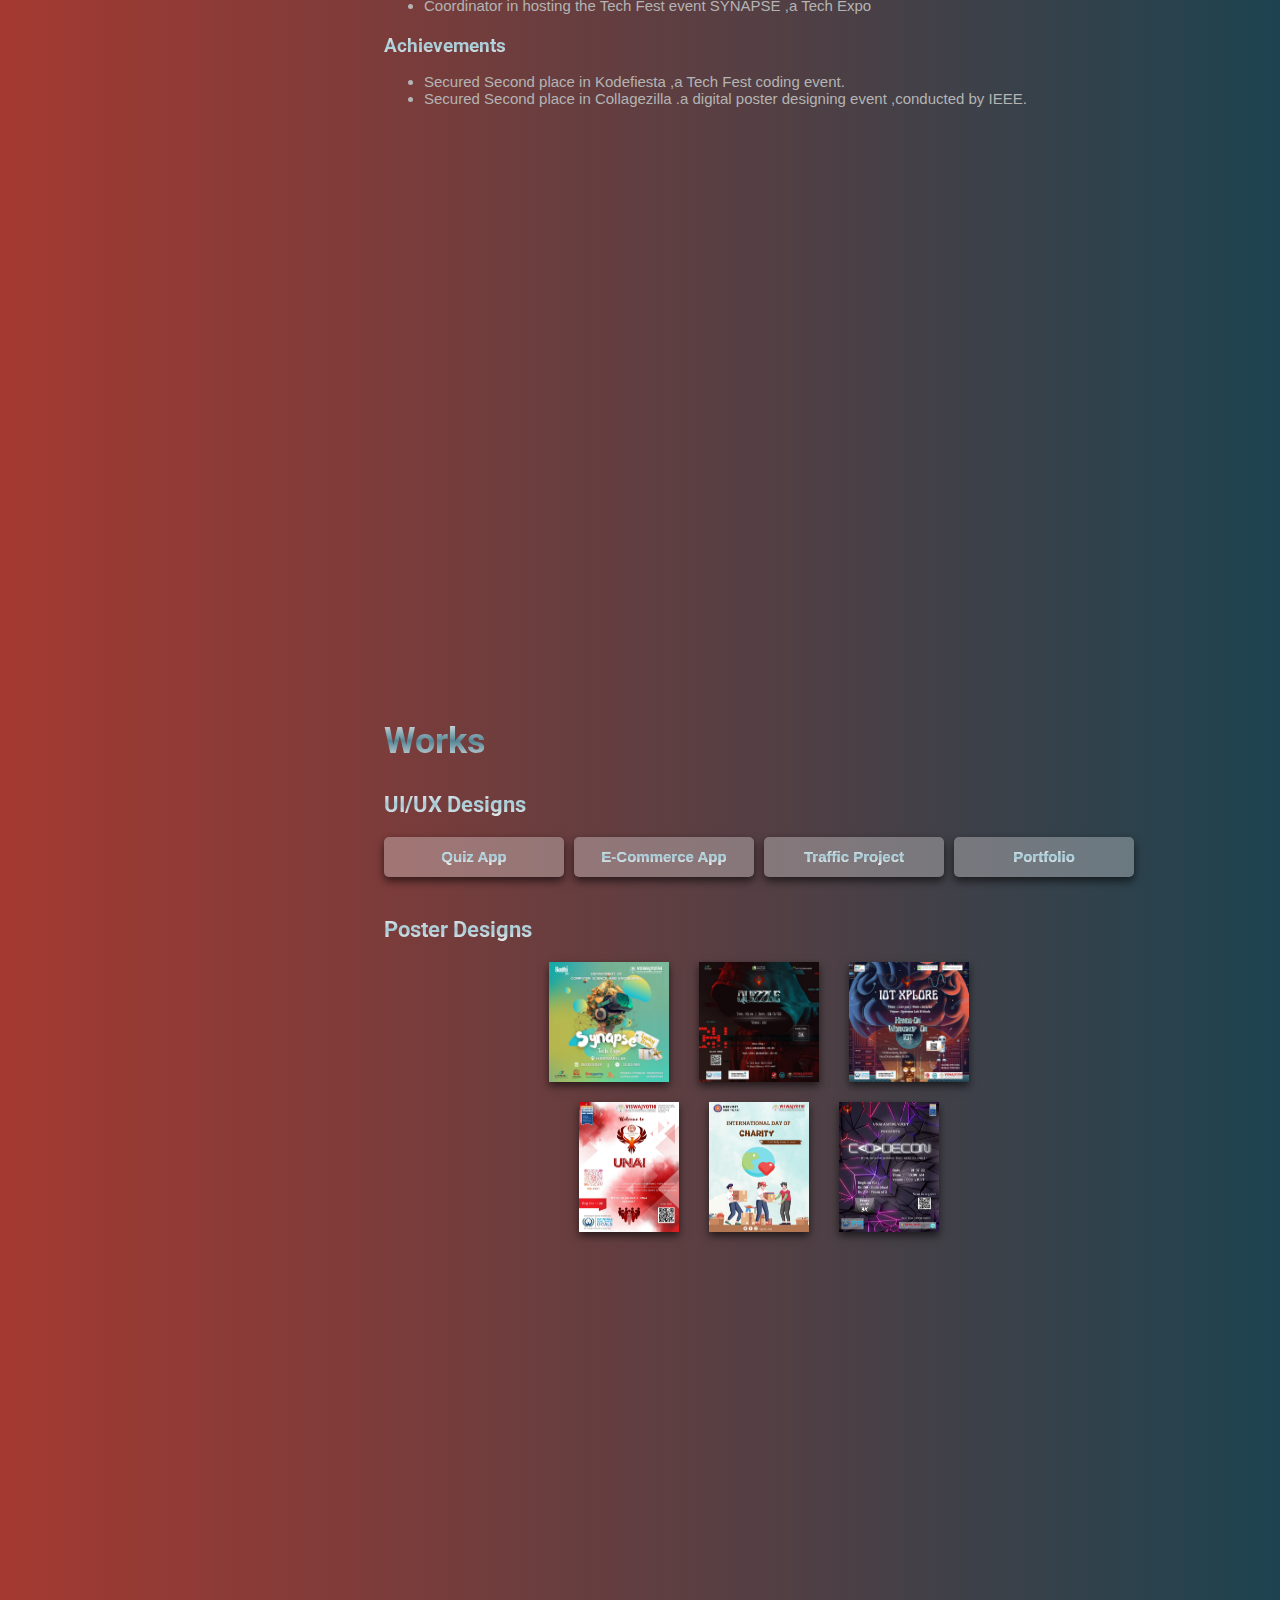
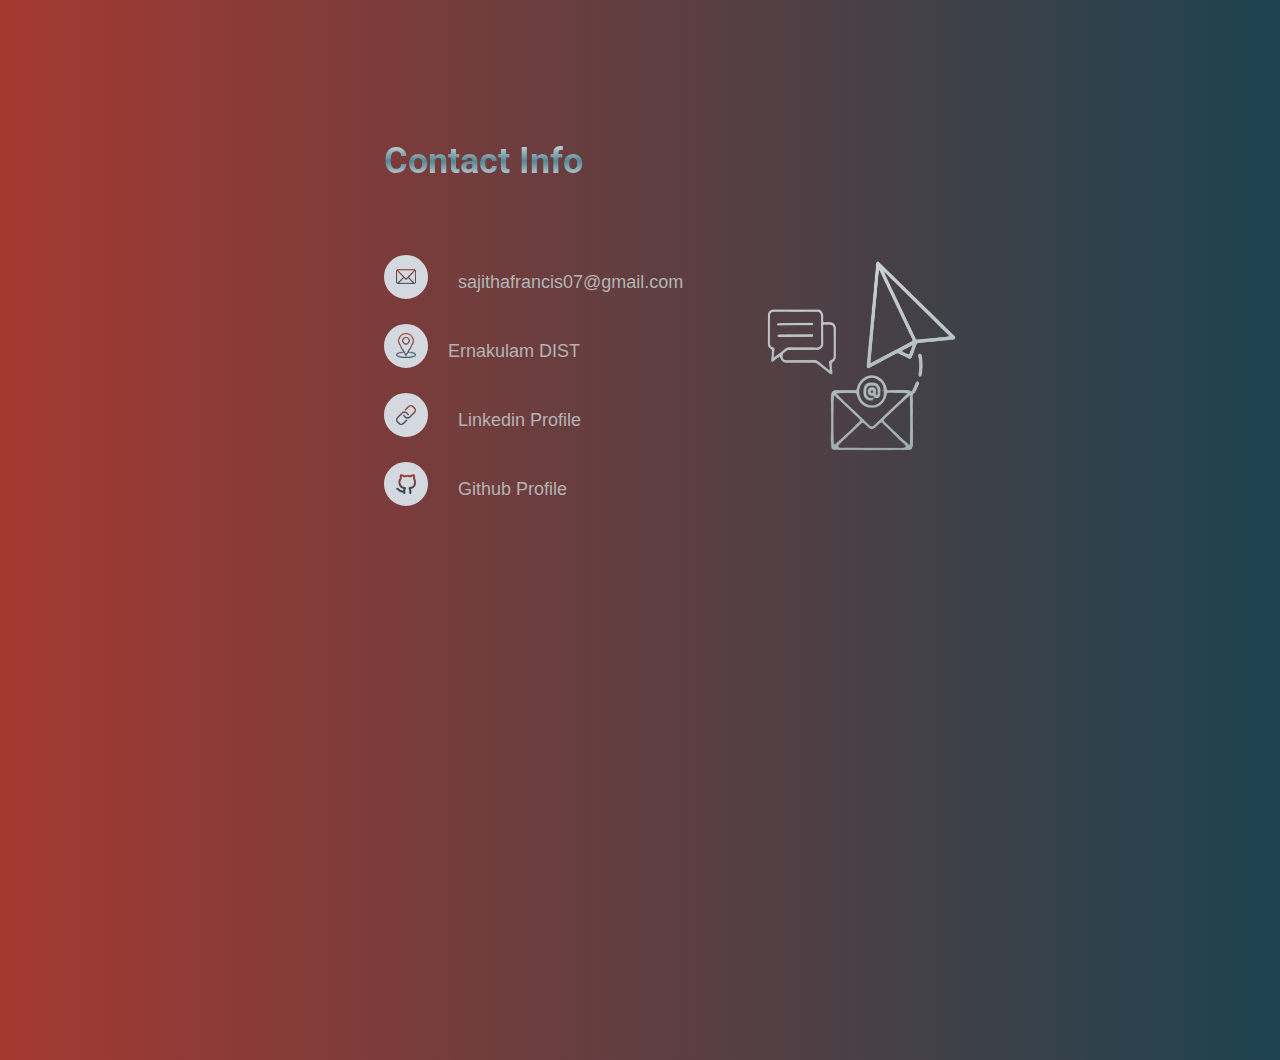
==== commit 46990b19: "Update detail.html" ====
--- a/detail.html
+++ b/detail.html
@@ -11,15 +11,6 @@
     <link rel="stylesheet" href="styles_design.css">
     <link href="https://fonts.googleapis.com/css2?family=Roboto:wght@400;700&display=swap" rel="stylesheet">
     <style>
-        :root {
-            --bg-gradient: linear-gradient(to right, #A43931, #1D4350);
-            --text-gradient: linear-gradient(#eee, #558696, #eee);
-            --secondary-text-gradient: linear-gradient(#eee, #a2c8d4, #eee);
-            --highlight-text-gradient: linear-gradient(#366979, #7da6b3, #366979);
-            --text-color: #D3D3D3;
-            --highlight-color: #102d36;
-        }
-
         body, html {
             margin: 0;
             padding: 0;
@@ -27,7 +18,9 @@
             height: 100%;
             font-family: 'Roboto', sans-serif;
             display: flex;
-            background: var(--bg-gradient);
+            background: #1D4350;  /* fallback for old browsers */
+            background: -webkit-linear-gradient(to right, #A43931, #1D4350);  /* Chrome 10-25, Safari 5.1-6 */
+            background: linear-gradient(to right, #A43931, #1D4350); /* W3C, IE 10+/ Edge, Firefox 16+, Chrome 26+, Opera 12+, Safari 7+ */
         }
 
         .sidebar {
@@ -37,8 +30,8 @@
             display: flex;
             flex-direction: column;
             align-items: center;
+            object-fit: cover;
             padding-top: 30px;
-            position: fixed;
         }
 
         .sidebar img {
@@ -46,24 +39,28 @@
             width: 150px;
             height: 150px;
             background-color: #D3D3D3;
-            margin: 20px 0 15px;
+            object-fit: cover;
+            margin-top: 20px;
+            margin-bottom: 15px;
+            padding: 0;
         }
 
         .sidebar h2 {
-            background: var(--text-gradient);
+            background: -webkit-linear-gradient(#eee, #77a0ad,#eee);
             background-clip: text;
             -webkit-text-fill-color: transparent;
             margin: 10px 0;
         }
 
-        .sidebar p, .sidebar a {
+        .sidebar p {
             font-size: 15px;
-            margin: 0;
-            color: var(--text-color);
+            margin: 0 0 0 0;
+            color: #D3D3D3;
         }
 
         .sidebar a {
             font-size: 13px;
+            color: #D3D3D3;
             text-decoration: none;
             margin: 8px 0;
         }
@@ -75,176 +72,193 @@
 
         .main-content {
             width: 100%;
-            background: var(--bg-gradient);
+            background: #1D4350;  /* fallback for old browsers */
+            background: -webkit-linear-gradient(to right, #A43931, #1D4350);  /* Chrome 10-25, Safari 5.1-6 */
+            background: linear-gradient(to right, #A43931, #1D4350); 
+            align-items: center;
+            text-align: center;
+            object-fit: cover;
+        }
+        .main-content2 {
+            width: 100%;
+            align-items: center;
+            text-align: center;
+            object-fit: cover;
+        }
+
+        .main-content h1 {
+            background: -webkit-linear-gradient(#eee, #558696,#eee);
+            background-clip: text;
+            -webkit-text-fill-color: transparent;
+            font-size: 48px;
+            margin: 0;
+        }
+
+        .main-content p {
+            color: #D3D3D3;
+            font-size: 20px;
+            margin: 0 0 10px;
+        }
+        .hero {
             display: flex;
+            justify-content: center;
             align-items: center;
-            justify-content: center;
-            text-align: center;
-        }
-
-        .hero h1, .section h2, .section h3, .section h5, .section h4 {
-            background: var(--text-gradient);
-            background-clip: text;
-            -webkit-text-fill-color: transparent;
+            text-align: left;
+            height: 100%;
+            object-fit: cover;
+        }
+
+        .hero h1 {
+            font-size: 48px;
+            margin: 0;
+        }
+
+        .hero p {
+            font-size: 24px;
+            margin: 20px 0 0;
         }
 
         .section {
             padding: 50px 20px;
             width: fit-content;
+            height: 100%;
             margin: 20px 0;
+            align-items: center;
             text-align: left;
-        }
-
+            object-fit: cover;
+        }
+
+        .section h2 {
+            background: -webkit-linear-gradient(#eee, #558696,#eee);
+            background-clip: text;
+            -webkit-text-fill-color: transparent;
+            font-size: 36px;
+            margin-bottom: 20px;
+        }
         .section h3 {
-            background: var(--secondary-text-gradient);
-            margin-top: 5%;
+            background: -webkit-linear-gradient(#eee, #a2c8d4,#eee);
+            background-clip: text;
+            -webkit-text-fill-color: transparent;
+            margin-top: 5%; 
             font-size: 19px;
             margin-bottom: 10px;
         }
-
+        .section h5 {
+            background: -webkit-linear-gradient(#366979, #7da6b3,#366979);
+            background-clip: text;
+            -webkit-text-fill-color: transparent;
+            margin-top: 5%; 
+            font-size: 22px;
+            margin-bottom: 10px;
+        }
         .section h4 {
-            background: var(--secondary-text-gradient);
+            font-family: Verdana, Geneva, Tahoma, sans-serif;
+            background: -webkit-linear-gradient(#eee, #a2c8d4,#eee);
+            background-clip: text;
+            -webkit-text-fill-color: transparent;
+            margin-top: 5%; 
             font-size: 17px;
-            margin-top: 5%;
             margin-bottom: 10px;
         }
-
-        .section h5 {
-            background: var(--highlight-text-gradient);
-            font-size: 22px;
-            margin-top: 5%;
-            margin-bottom: 10px;
-        }
-
-        .section p, .section ul li {
+        .section p {
+            width: fit-content;
             font-family: Verdana, Geneva, Tahoma, sans-serif;
-            color: var(--text-color);
+            color: rgb(180, 180, 180);
             font-size: 15px;
             margin: 0;
         }
-
-        .section p a {
-            color: var(--text-color);
+        .section p a{
+            color: rgb(180, 180, 180);
             text-decoration: none;
-        }
-
-        .section p a:hover {
+            margin-bottom: 40px;
+        }
+        .section p a:hover{
             color: black;
             text-decoration: underline;
         }
-
-        .innersection {
-            padding-right: 2%;
+        .section ul li {
+            width: fit-content;
+            font-family: Verdana, Geneva, Tahoma, sans-serif;
+            color: rgb(180, 180, 180);
+            font-size: 15px;
+            margin: 0;
+        }
+        .innersection{
+            padding-right: 2%; 
             padding-left: 30%;
-        }
-
-        .skills, .services, .design {
-            display: flex;
-            gap: 10px;
-        }
-
-        .service-card, .skill-card, .design-card, .design-card2 {
-            display: flex;
-            flex-direction: column;
-            align-items: center;
-            text-align: center;
-        }
-
-        .service-card h3, .skill-card h3, .design-card h3, .design-card2 h3 {
-            font-size: 15px;
-            margin-top: 16px;
-        }
-
-        .contact-item {
-            display: flex;
-            align-items: center;
-        }
-
-        .contact-icon img {
-            margin-right: 10px;
-        }
-
-        .timeline-item {
-            display: flex;
-            align-items: center;
-            margin-bottom: 3%;
-        }
-
-        .timeline-icon img {
-            margin-right: 10px;
         }
     </style>
 </head>
 <body>
-    <div class="sidebar">
-        <img src="images/profile_pic.jpg" alt="Profile Picture">
-        <h2>Sajitha Francis</h2>
-        <p>FRESHER</p>
-        <a href="#home">HOME</a>
-        <a href="#about">ABOUT</a>
-        <a href="#projects">PROJECTS</a>
-        <a href="#experience">EXPERIENCE</a>
-        <a href="#skills">TECH SKILLS</a>
-        <a href="#education">EDUCATION</a>
-        <a href="#activities">ACTIVITIES</a>
-        <a href="#works">WORKS</a>
-        <a href="#contact">CONTACT</a>
-    </div>
-    <div class="main-content">
-        <div class="hero" id="home" style="flex-direction: column;">
-            <h1>Hello...<img src="images/gif3-unscreen.gif" style="height: 150px; width: 130px; margin-bottom: -20px; margin-left: -20px;"></h1>
-            <h1>Welcome to my portfolio</h1>
-        </div>
-    </div>
-    <div class="section" id="about">
-        <div class="innersection">
-            <h2>About Me</h2>
-            <p><strong>Hy...I'm Sajitha Francis.</strong> I'm a dedicated and deterministic girl with a strong mindset to achieve new heights in my career with my knowledge and skills.</p>
-            <br><p>I've recently completed my B-Tech degree in Computer Science from VJCET, Vazhakulam. I opted for B-Tech due to my strong passion for coding. My strengths include problem solving and time management. I try to make things perfect even when not required, which can also be a weakness as it may result in wasting a lot of time. Apart from academics, I'm good at drawing and graphic designing. During my free time, I help my mother or do some gardening. My areas of interest mainly include App development and Machine Learning.</p>
-            <h3 style="font-size: 24px;">Interests</h3>
-            <div class="services">
-                <div class="service-card">
-                    <div class="icon">
-                        <img src="images/ad_icon.png" alt="app" style="width: 60px; height: 60px;">
-                    </div>
-                    <h3>App<br>Development</h3>
-                </div>
-                <div class="service-card">
-                    <div class="icon">
-                        <img src="images/ui_icon.png" alt="ui/ux">
-                    </div>
-                    <h3>UI/UX<br>Development</h3>
-                </div>
-                <div class="service-card">
-                    <div class="icon">
-                        <img src="images/ml_icon.png" alt="ml">
-                    </div>
-                    <h3>Machine<br>Learning</h3>
-                </div>
-                <div class="service-card">
-                    <div class="icon">
-                        <img src="images/db_icon.png" alt="dbms">
-                    </div>
-                    <h3> DBMS </h3>
-                </div>
-            </div>
-        </div>
-    </div>
-    <!-- Continue with the rest of the sections in similar fashion -->
-    <div class="section" id="projects" style="padding-right: 10%; padding-left: 30%;">
+    <div class="main-content2">
+        <div class="sidebar" style="margin-bottom: 2.5%; display: flex; position: fixed;">
+            <img src="images/profile_pic.jpg" alt="Profile Picture">
+            <h2>Sajitha Francis</h2>
+            <p style="margin-bottom: 26px;">FRESHER</p>
+            <a href="#home">HOME</a>
+            <a href="#about">ABOUT</a>
+            <a href="#projects">PROJECTS</a>
+            <a href="#experience">EXPERIENCE</a>
+            <a href="#skills">TECH SKILLS</a>
+            <a href="#education">EDUCATION</a>
+            <a href="#activities">ACTIVITIES</a>
+            <a href="#works">WORKS</a>
+            <a href="#contact">CONTACT</a>
+        </div>
+        <div class="main-content" style="height: 100%;">
+            <div class="hero" id="home" style="padding-left: 20%; flex-direction: column;">
+                <h1>Hello...<img src="images/gif3-unscreen.gif" style="height: 150px; width: 130px; margin-bottom: -20px; margin-left: -20px;"></h1>
+                <h1>Welcome to my portfolio</h1>
+            </div>
+        </div>
+        <div class="section" id="about">
+            <div class="innersection">>
+                <h2>About Me</h2>
+                <p style="margin-top: 5%;"><strong>Hy...I'm Sajitha Francis.</strong> I'm a dedicated and deterministic girl with a strong mindset to acheive new heights in my career with my knowledge and skills.</p>
+                <br><p>I'm recently completed my B-Tech degree in Computer Science from VJCET,Vazhakulam. I opted B-Tech as my career due to my strong passion for coding. My strengths include problem solving and time management. I try to make things perfect eventhough it does not demand and this is one of my weakness also since it may result in wasting a lot of time. Apart from academics I'm good at drawing and graphic designing . During my free time I usually help my mother or do some gardening works. My areas of interest mainly includes App development and Machine Learning.</p>
+                <h3 style="margin-top: 6%; font-size: 24px;">Interests</h3>
+                <div class="services" style="margin-top: 5%;">
+                    <div class="service-card">
+                        <div class="icon">
+                            <img src="images/ad_icon.png" alt="app" style="width: 60px; height: 60px;">
+                        </div>
+                        <h3 style="margin-top: 16px;">App<br>Development</h3>
+                    </div>
+                    <div class="service-card">
+                        <div class="icon">
+                            <img src="images/ui_icon.png" alt="ui/ux">
+                        </div>
+                        <h3 style="margin-top: 26px;">UI/UX<br>Development</h3>
+                    </div>
+                    <div class="service-card">
+                        <div class="icon">
+                            <img src="images/ml_icon.png" alt="ml">
+                        </div>
+                        <h3 style="margin-top: 26px;">Machine<br>Learning</h3>
+                    </div>
+                    <div class="service-card">
+                        <div class="icon">
+                            <img src="images/db_icon.png" alt="dbms">
+                        </div>
+                        <h3 style="margin-top: 26px;"> DBMS </h3>
+                    </div>
+                </div>
+            </div>
+        </div>
+        <div class="section" id="projects" style="padding-right: 10%; padding-left: 30%;">
             <h2>Projects</h2>
-            <h3><a href="https://drive.google.com/drive/folders/1vsoNqL31C5NfG9VWTMiEOmKnnmTpQSvH?usp=drive_link" style="text-decoration: none;">Video based Intelligent Traffic Control System</a></h3>
+            <h3><a href="https://drive.google.com/drive/folders/1vsoNqL31C5NfG9VWTMiEOmKnnmTpQSvH?usp=drive_link">Video based Intelligent Traffic Control System</a></h3>
             <p>An intelligent traffic signal control system that dynamically adjusts signal timings based on live vehicle count data , prioritizing the side of the intersection with higher vehicle counts.</p>
             <h3 style="margin-top: 20px;">Depression Detection on Social Media using ML</h3>
             <p>A social media feature that performs depression detection based on the social media activity of people and reveals that it Indeed is possible to do early detection of depression</p>
-            <h3 style="margin-top: 20px;"><a href="https://drive.google.com/drive/folders/1kWrbXQQM_HM8RG3_-9kVTg2AC4LwM0jF?usp=drive_link" style="text-decoration: none;">E-Commerce Application (Ongoing)</a></h3>
+            <h3 style="margin-top: 20px;"><a href="https://drive.google.com/drive/folders/1kWrbXQQM_HM8RG3_-9kVTg2AC4LwM0jF?usp=drive_link">E-Commerce Application (Ongoing)</a></h3>
             <p>An Android e-commerce application that offers a seamless shopping experience, allowing users to browse, search, and purchase products with personalized recommendations, user reviews, and easy navigation</p>
-            <h3 style="margin-top: 20px;"><a href="https://drive.google.com/drive/folders/1JhWeGRDS6g8lW8a6dVRAbBFs9JfmQ8WL?usp=drive_link" style="text-decoration: none;">Quiz Application</a></h3>
+            <h3 style="margin-top: 20px;"><a href="https://drive.google.com/drive/folders/1JhWeGRDS6g8lW8a6dVRAbBFs9JfmQ8WL?usp=drive_link">Quiz Application</a></h3>
             <p>An Android application for MCQ type of quiz developed on Android Studio using java. It helps in practicing and conducting quiz competitions</p>
             <h3 style="margin-top: 20px;">Portfolio Website</h3>
             <p>A professional, visually appealing, and user-friendly online portfolio for showcasing individual skills, projects, and experiences. The website will serve as a digital resume.</p>
-    </div>
-    <div class="section" id="experience" style="padding-right: 10%; padding-left: 30%;">
+        </div>
+        <div class="section" id="experience" style="padding-right: 10%; padding-left: 30%;">
             <h2>Experience</h2>
             <h5 style="margin-top: 40px; color: #102d36;">Internships</h5>
             <h4>TEACHNOOK - Android App Development</h4>
@@ -261,8 +275,8 @@
                 <li>Data Science and Artificial Intelligence - Certified by Keltron</li>
                 <li>Android App Development - Certified by IIT Bombay and conducted by Teachnook</li>
             </ul>
-    </div>
-    <div class="section" id="skills" style="padding-right: 10%; padding-left: 30%;">
+        </div>
+        <div class="section" id="skills" style="padding-right: 10%; padding-left: 30%;">
             <h2 style="margin-bottom: 8%;">Tech-Skills</h2>
             <div class="skills">
                 <div class="skill-card">
@@ -314,8 +328,8 @@
                     <h3>Bootstrap</h3>
                 </div>
             </div>
-    </div>
-    <div class="section" id="education" style="padding-right: 7%; padding-left: 30%;">
+        </div>
+        <div class="section" id="education" style="padding-right: 7%; padding-left: 30%;">
             <h2 style="margin-bottom: 7%;">Education</h2>
             <div class="timeline">
                 <div class="timeline-item">
@@ -349,8 +363,8 @@
                     </div>
                 </div>
             </div>
-    </div>
-    <div class="section" id="activities" style="padding-right: 10%; padding-left: 30%;">
+        </div>
+        <div class="section" id="activities" style="padding-right: 10%; padding-left: 30%;">
             <h2>Activities</h2>
             <h3>Co-Curricular</h3>
             <ul>
@@ -369,8 +383,8 @@
                 <li>Secured Second place in Kodefiesta ,a Tech Fest coding event.</li>
                 <li>Secured Second place in Collagezilla .a digital poster designing event ,conducted by IEEE.</li>
             </ul>
-    </div> 
-    <div class="section" id="works" style="padding-right: 10%; padding-left: 30%;">
+        </div> 
+        <div class="section" id="works" style="padding-right: 10%; padding-left: 30%;">
             <h2>Works</h2>
             <h3 style="font-size: 22px; margin-bottom: 20px; margin-top: 30px;">UI/UX Designs</h3>
             <div class="design" style="gap: 10px;">
@@ -384,7 +398,7 @@
                     <h3><a href="https://drive.google.com/drive/folders/1vsoNqL31C5NfG9VWTMiEOmKnnmTpQSvH?usp=drive_link">Traffic Project</a></h3>
                 </div>
                 <div class="design-card2">
-                    <h3><a href="https://drive.google.com/file/d/1Ee9d4wXTACY8SPQLrfn-BO-Uej2QbT86/view?usp=drive_link">Portfolio</a></h3>
+                    <h3><a href="https://drive.google.com/drive/folders/1neRbxf9IopjIaZgPMOi4VHFmvhO-SOZX?usp=drive_link">Portfolio</a></h3>
                 </div>
             </div>
             <h3 style="font-size: 22px; margin-bottom: 20px; margin-top: 40px;">Poster Designs</h3>
@@ -410,8 +424,8 @@
                     <a href="images/blog-6.png"><img src="images/blog-6.png" style="width: 100px; height: 130px;"></a>
                 </div>
             </div>
-    </div> 
-    <div class="section" id="contact" style="padding-right: 7%; padding-left: 30%;">
+        </div> 
+        <div class="section" id="contact" style="padding-right: 7%; padding-left: 30%;">
             <h2 style="margin-bottom: 35%;">Contact Info</h2>
             <div style="display: flex; flex-direction: row; gap: 80px; margin-top: -130px;">
                 <div style="display: flex; flex-direction: column;">
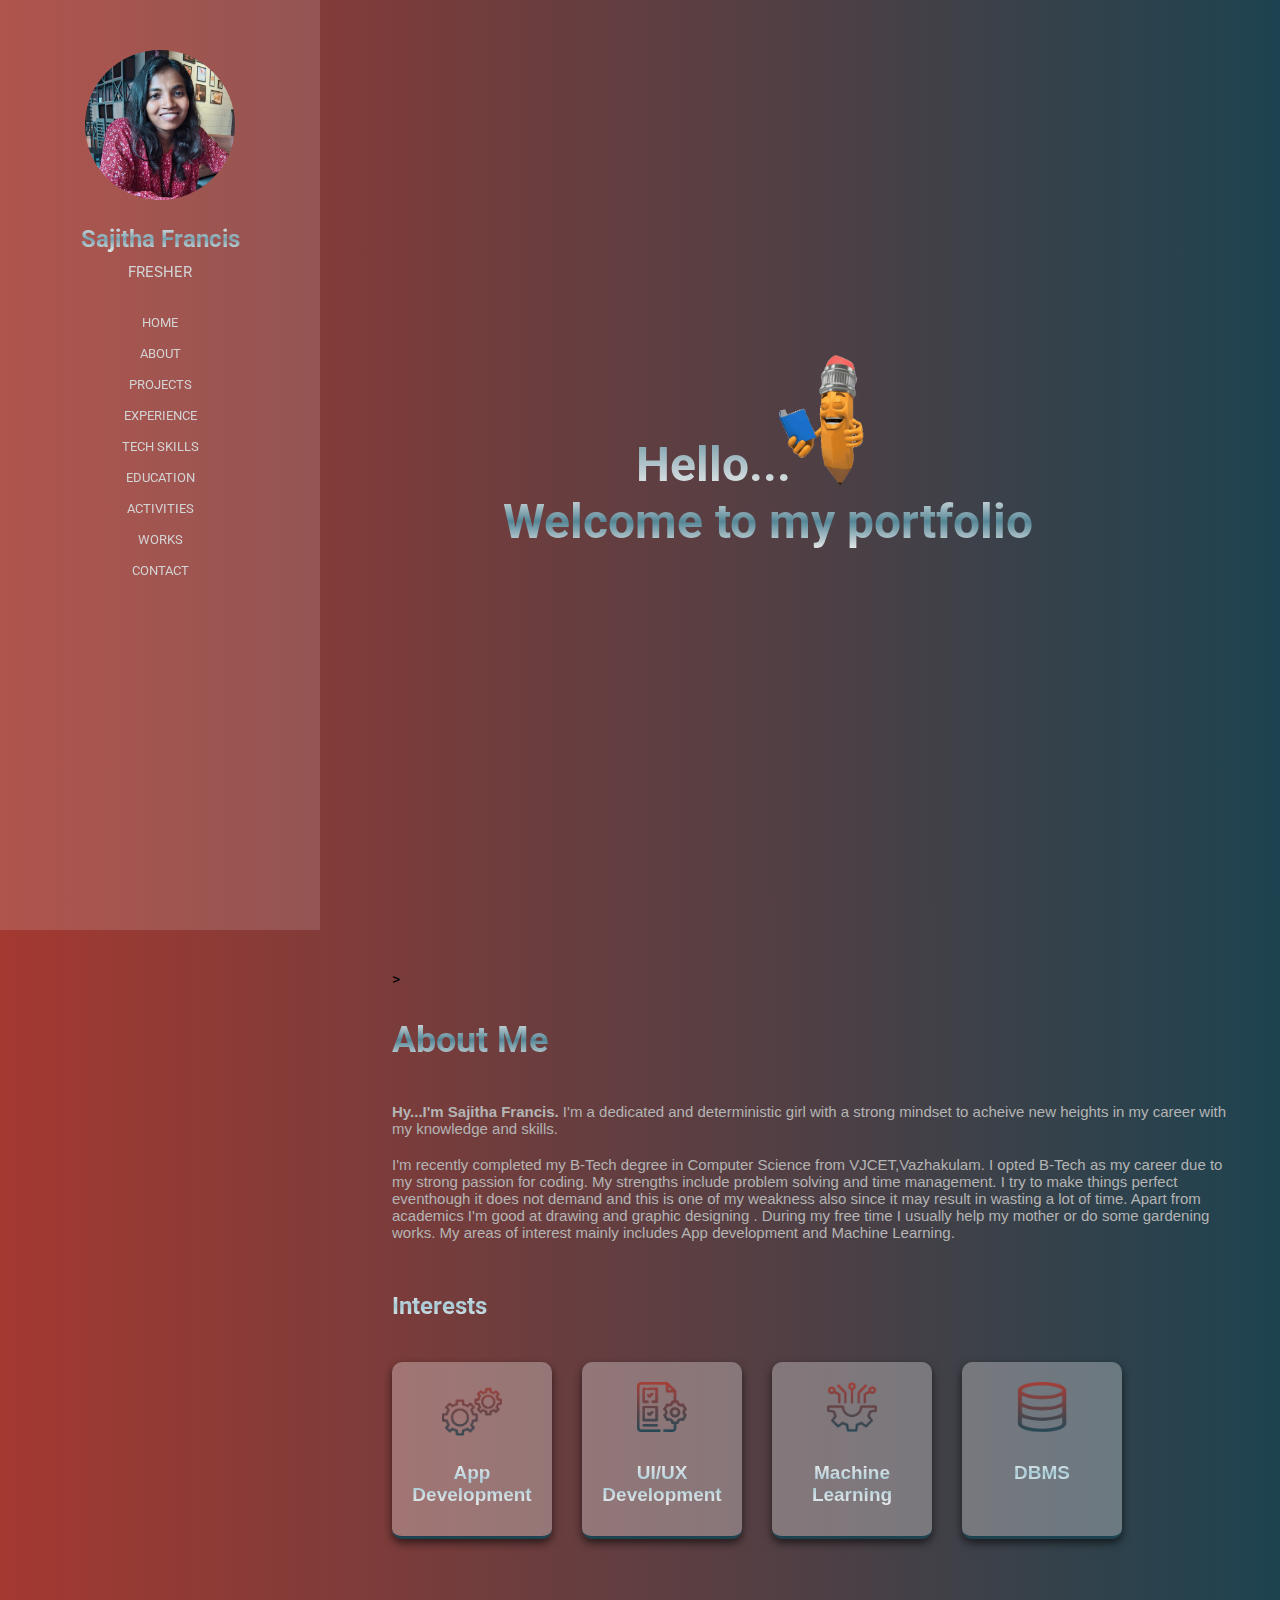
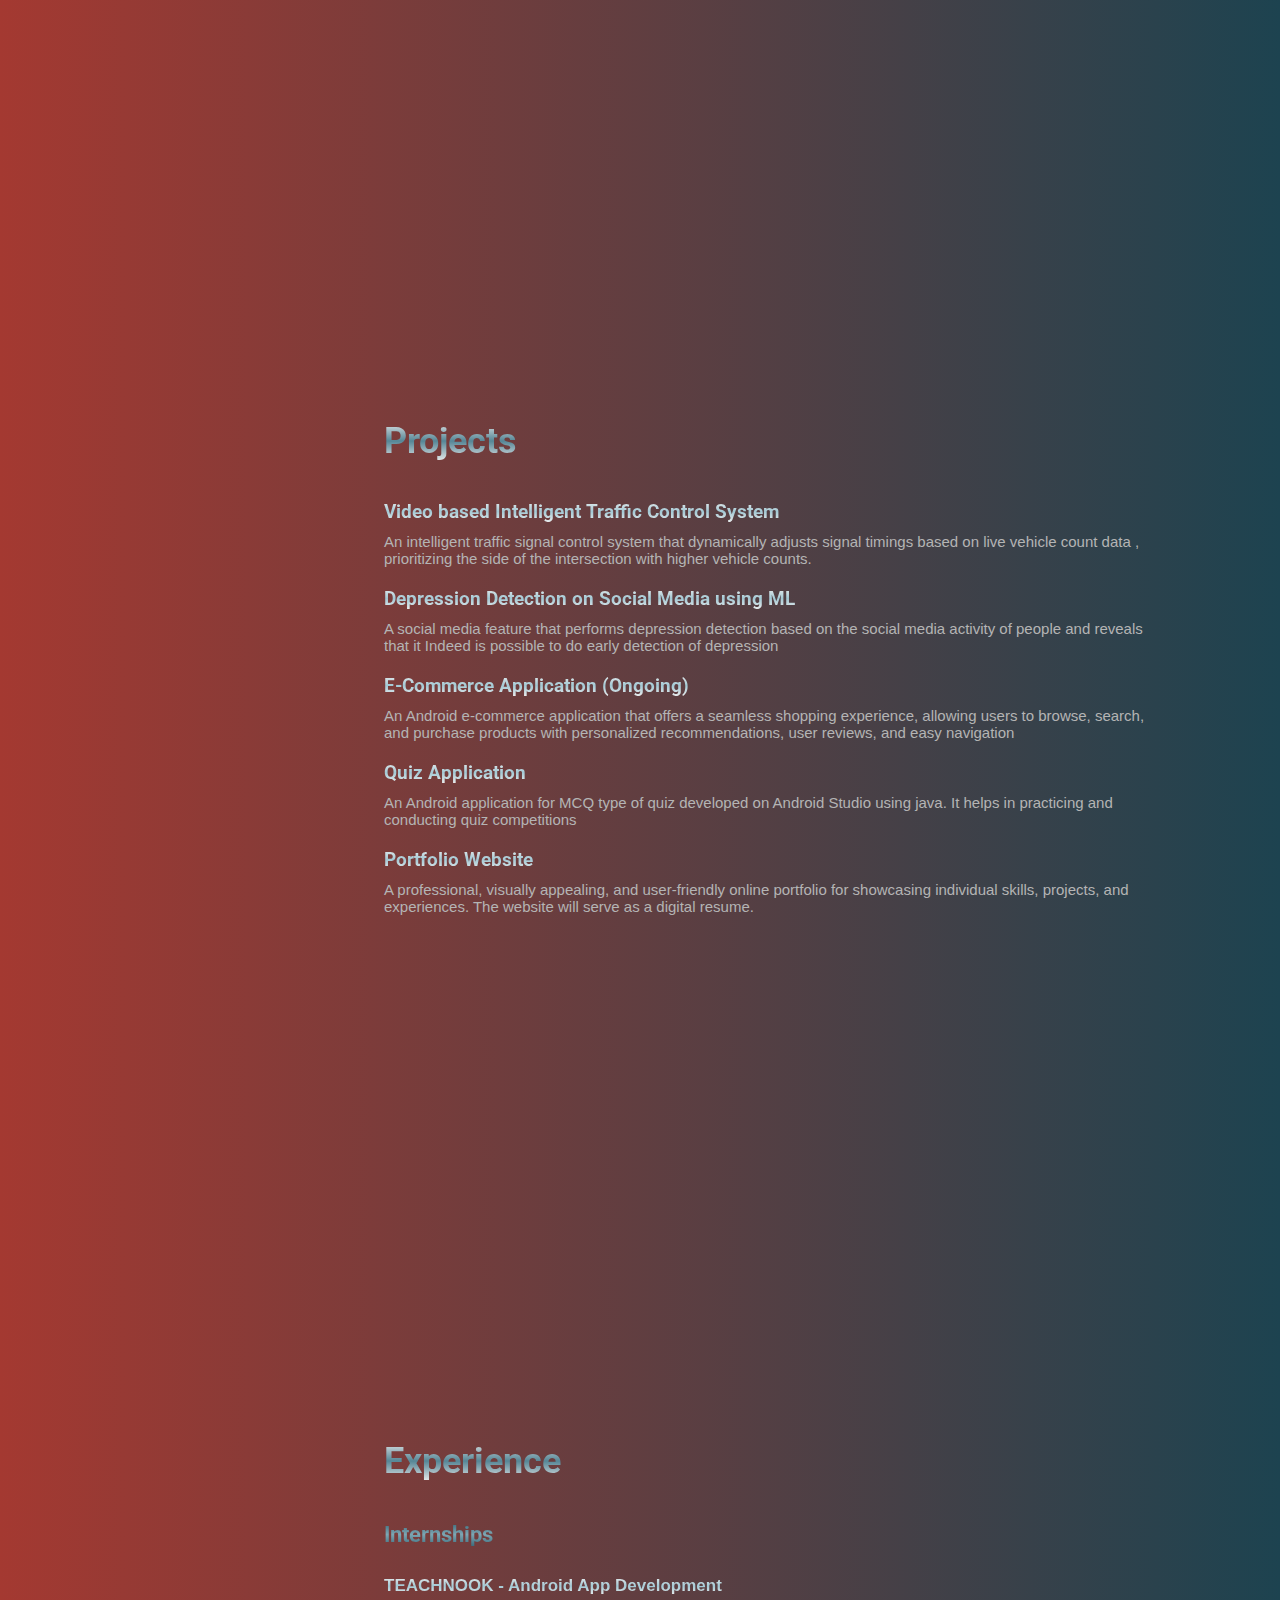
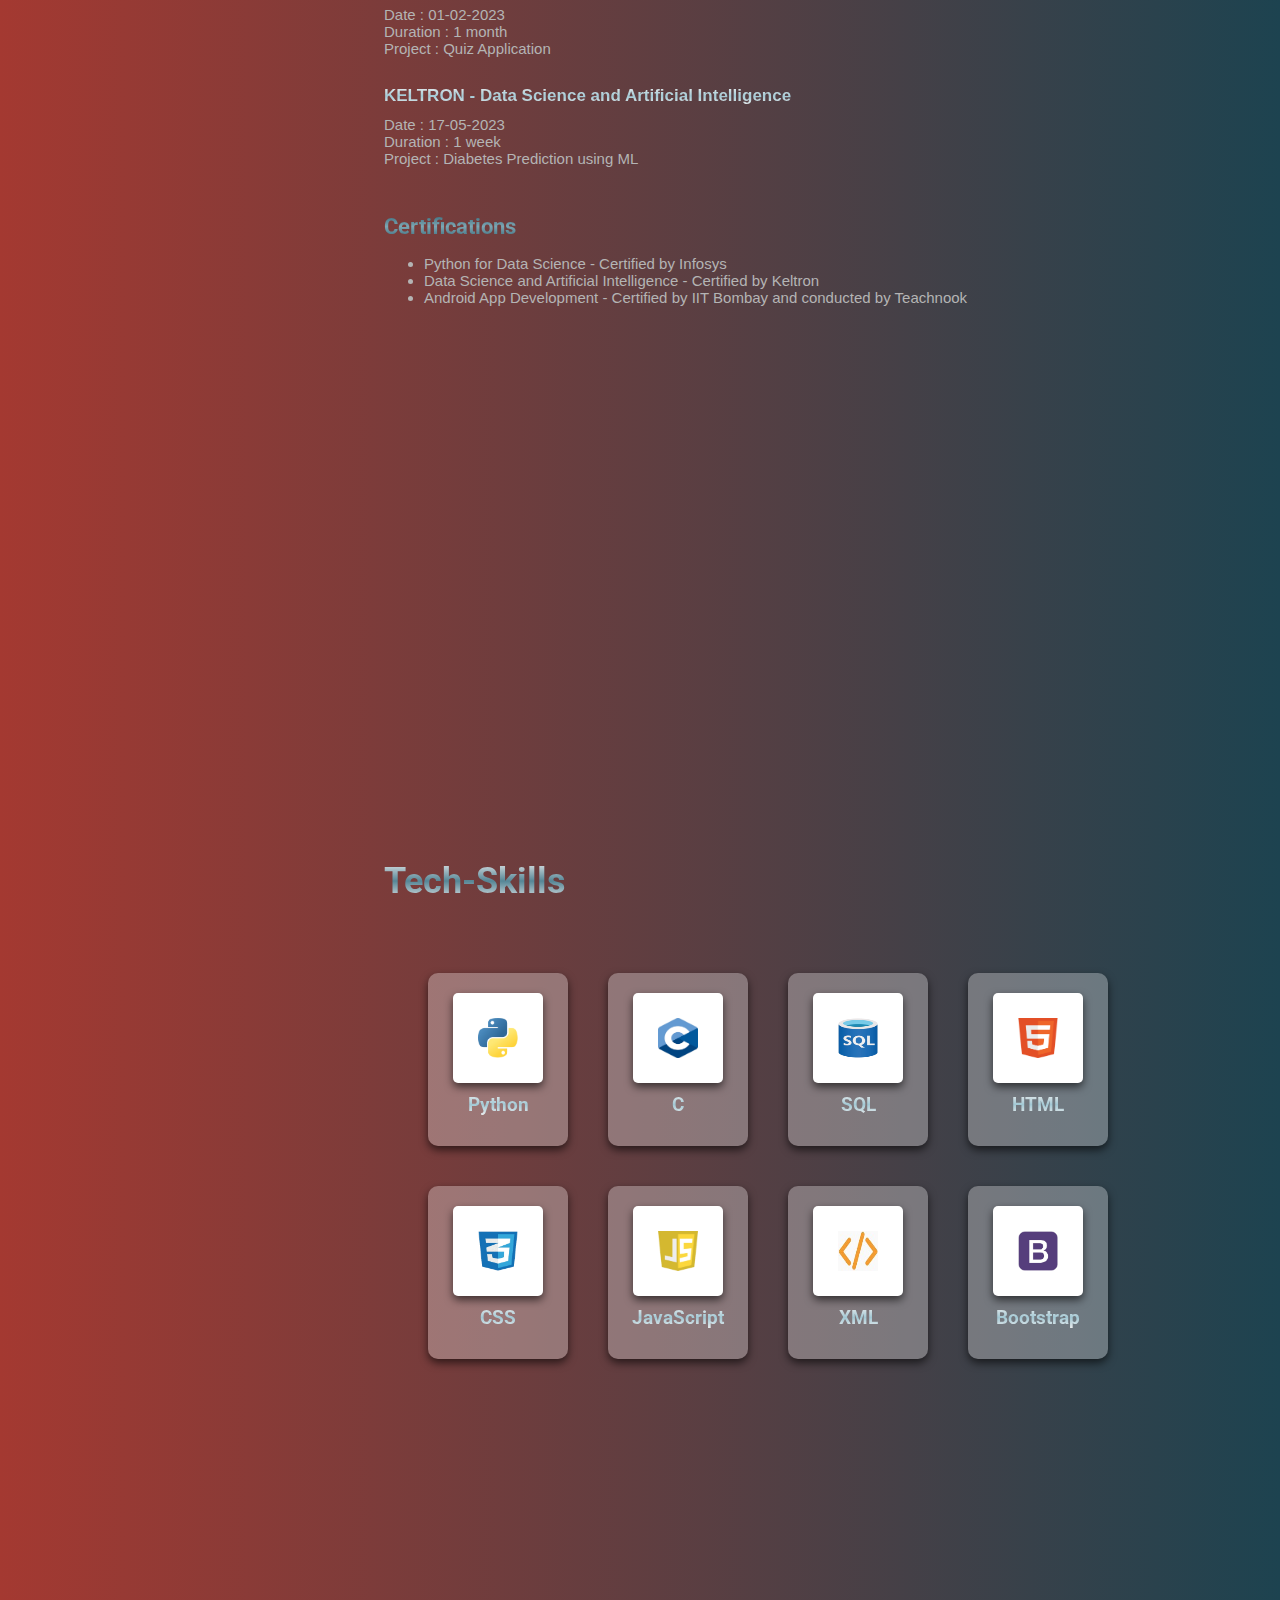
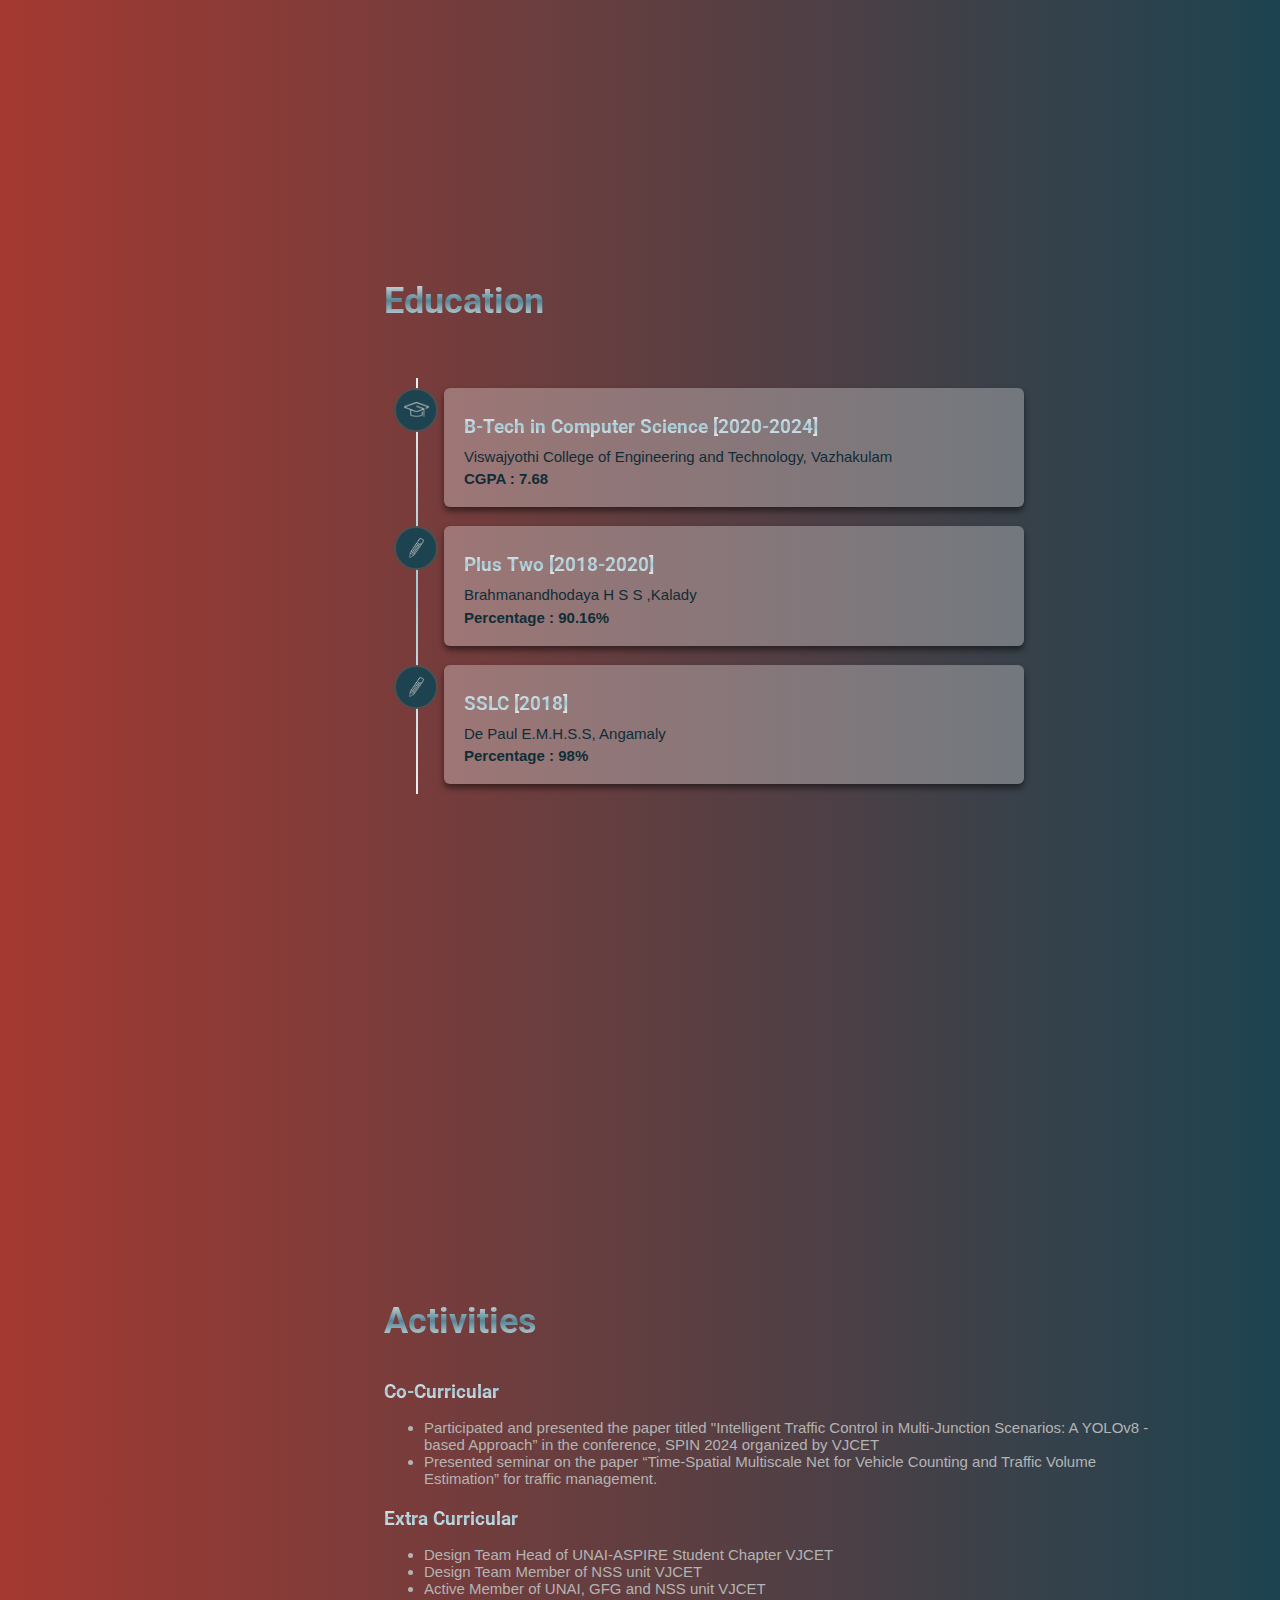
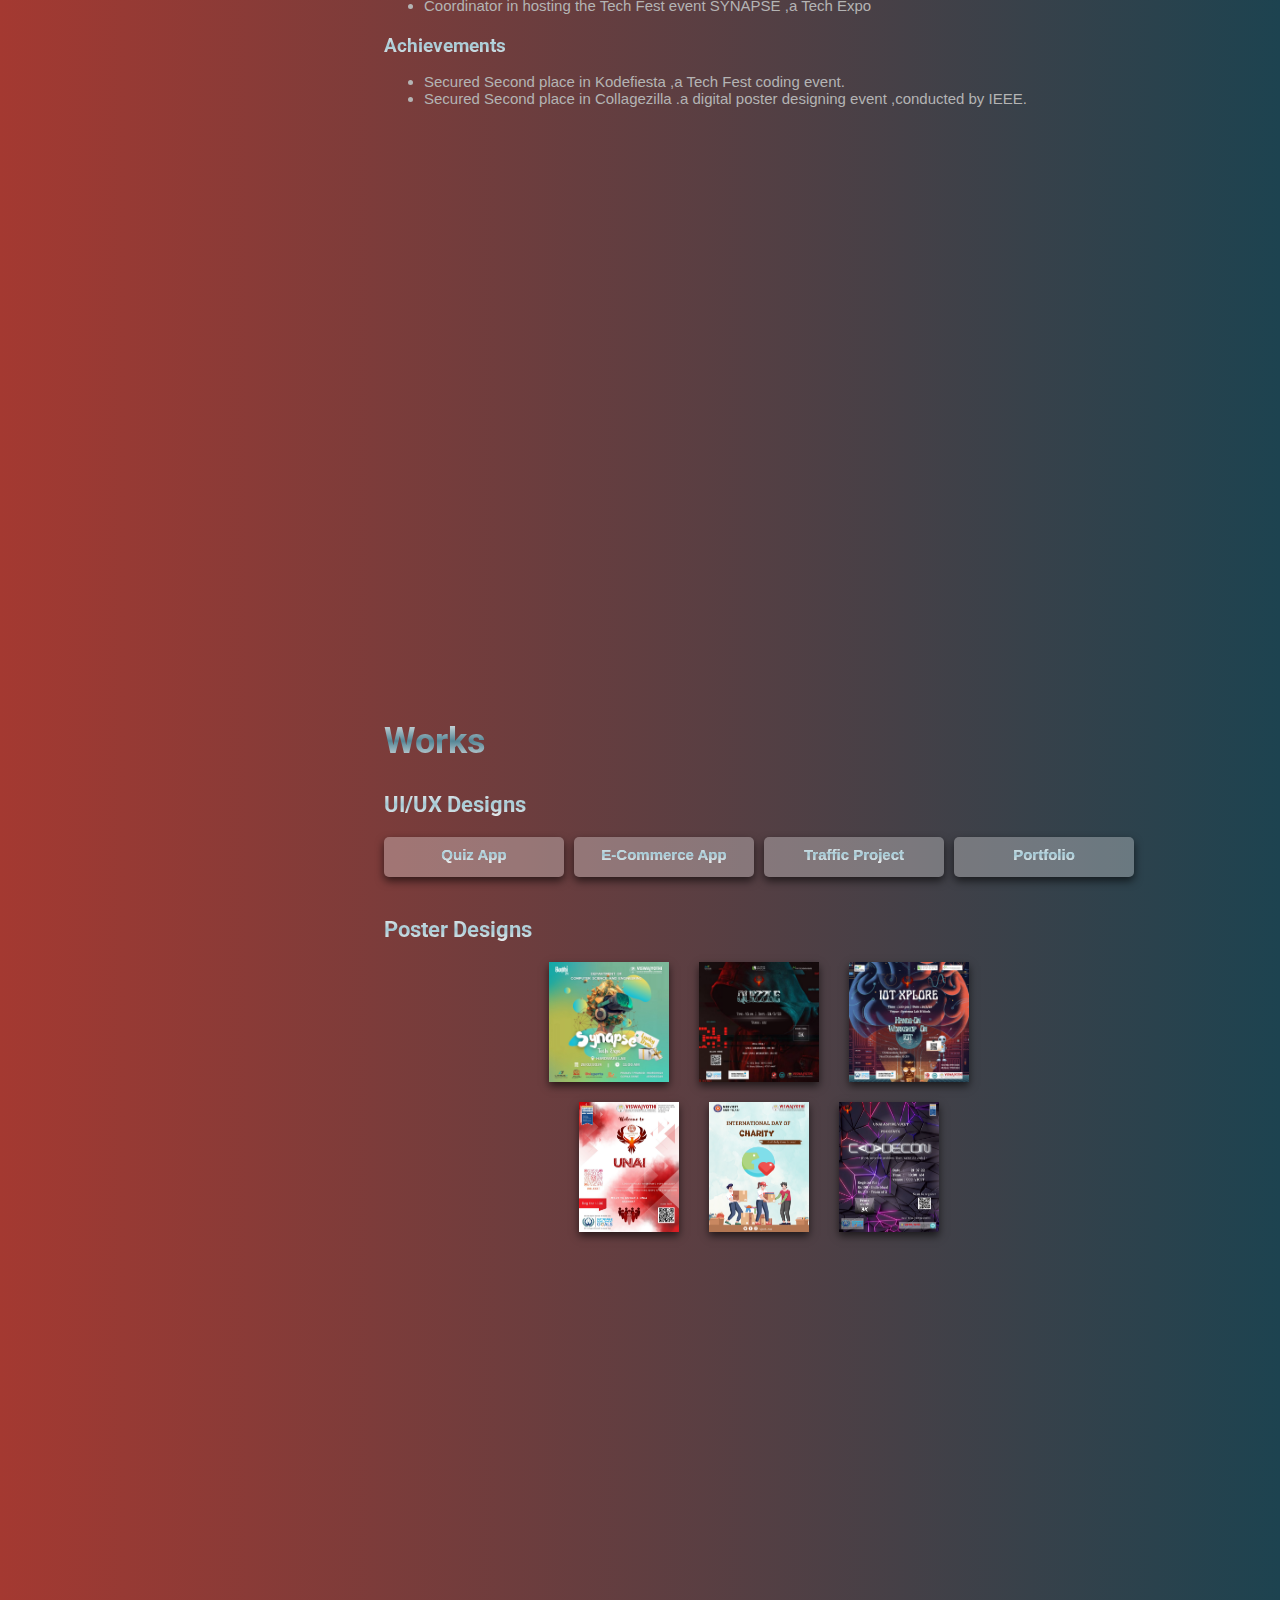
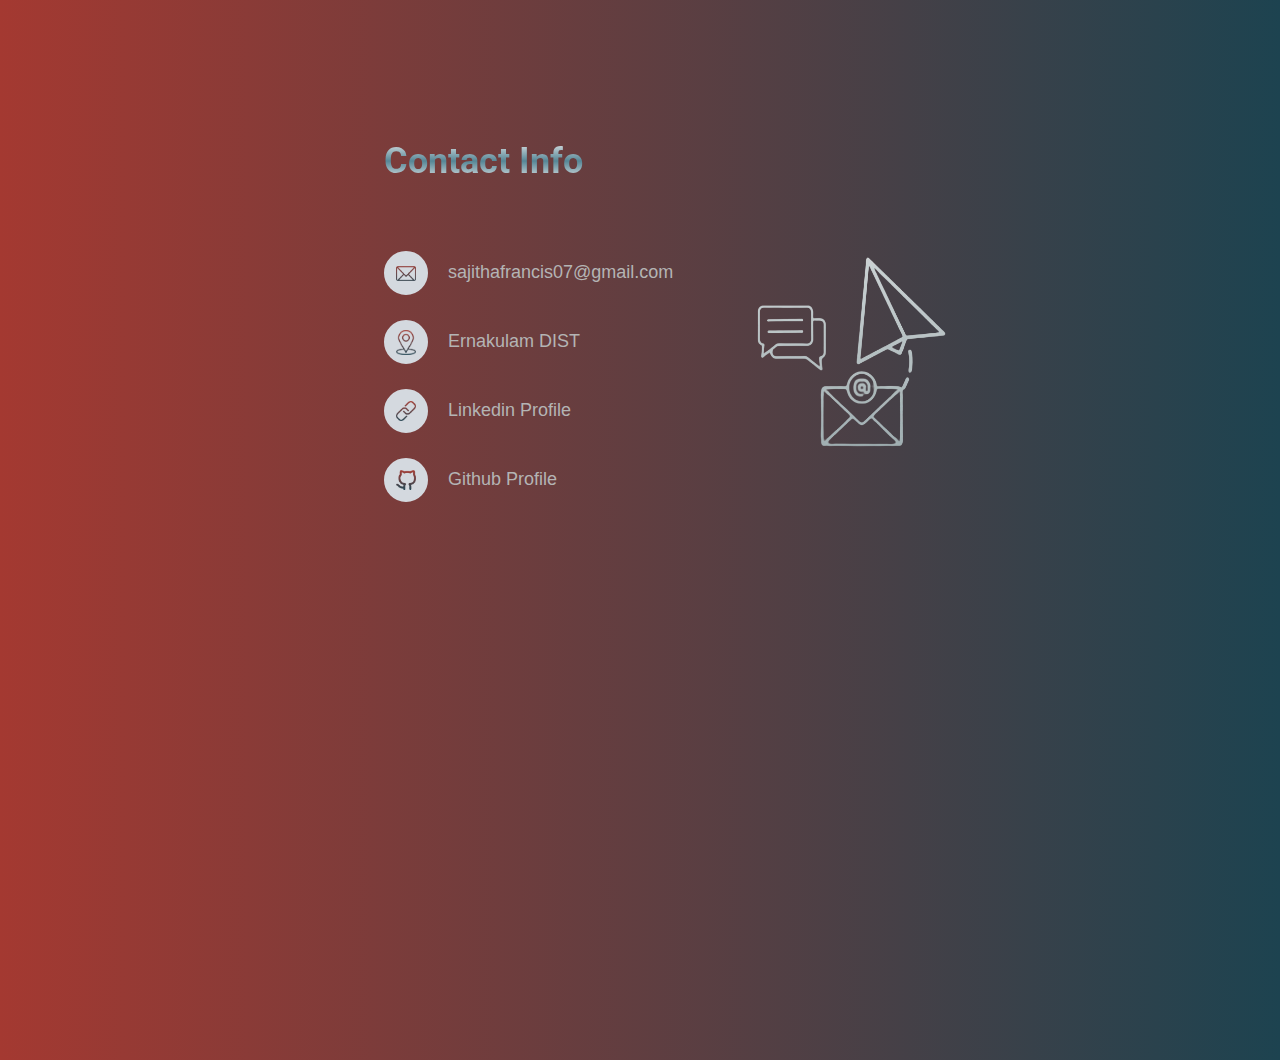
==== commit 217d1d7e: "Update detail.html" ====
--- a/detail.html
+++ b/detail.html
@@ -143,6 +143,13 @@
             font-size: 19px;
             margin-bottom: 10px;
         }
+        .section h3 a{
+            text-decoration: none;
+        }
+        .section h3 a:hover{
+            color: black;
+            text-decoration: underline;
+        }
         .section h5 {
             background: -webkit-linear-gradient(#366979, #7da6b3,#366979);
             background-clip: text;
@@ -217,7 +224,7 @@
                 <p style="margin-top: 5%;"><strong>Hy...I'm Sajitha Francis.</strong> I'm a dedicated and deterministic girl with a strong mindset to acheive new heights in my career with my knowledge and skills.</p>
                 <br><p>I'm recently completed my B-Tech degree in Computer Science from VJCET,Vazhakulam. I opted B-Tech as my career due to my strong passion for coding. My strengths include problem solving and time management. I try to make things perfect eventhough it does not demand and this is one of my weakness also since it may result in wasting a lot of time. Apart from academics I'm good at drawing and graphic designing . During my free time I usually help my mother or do some gardening works. My areas of interest mainly includes App development and Machine Learning.</p>
                 <h3 style="margin-top: 6%; font-size: 24px;">Interests</h3>
-                <div class="services" style="margin-top: 5%;">
+                <div class="services" style="margin-top: 5%; margin-bottom: 3%">
                     <div class="service-card">
                         <div class="icon">
                             <img src="images/ad_icon.png" alt="app" style="width: 60px; height: 60px;">
--- a/styles_education.css
+++ b/styles_education.css
@@ -5,7 +5,6 @@
     padding: 10px 0;
     list-style: none;
     text-align: left;
-    margin: auto; /* Center the timeline in the container */
 }
 
 .timeline::before {
@@ -20,14 +19,21 @@
 
 .timeline-item {
     display: flex;
-    margin-bottom: 20px; /* Add spacing between timeline items */
+    margin-bottom: 0;
     position: relative;
-    flex-direction: row;
 }
 
-.timeline-item:nth-child(even) {
+
+.timeline-item:nth-child(1) {
     flex-direction: row-reverse;
 }
+.timeline-item:nth-child(2) {
+    flex-direction: row-reverse;
+}
+.timeline-item:nth-child(3) {
+    flex-direction: row-reverse;
+}
+
 
 .timeline-icon {
     position: absolute;
@@ -42,23 +48,36 @@
     align-items: center;
     justify-content: center;
     font-size: 20px;
-    z-index: 1; /* Ensure icons are above the timeline line */
 }
 
-.timeline-content {
-    padding: 20px;
-    background: rgba(255, 255, 255, 0.295);
-    border-radius: 6px;
-    box-shadow: 0 4px 6px rgba(0, 0, 0, 0.5);
-    width: calc(50% - 40px); /* Adjust width based on icon size and spacing */
-    margin-left: 20px;
-    position: relative;
-    z-index: 0;
+.timeline-item:nth-child(1) .timeline-icon {
+    left: 5%;
+}
+.timeline-item:nth-child(2) .timeline-icon {
+    left: 5%;
+}
+.timeline-item:nth-child(3) .timeline-icon {
+    left: 5%;
 }
 
-.timeline-item:nth-child(even) .timeline-content {
-    margin-left: 0;
-    margin-right: 20px;
+
+.timeline-content {
+    padding: 0 20px 20px 20px;
+    background: rgba(255, 255, 255, 0.295);
+    margin-left: 5%;
+    border-radius: 6px;
+    width: 900px;
+    box-shadow: 0 4px 6px rgba(0, 0, 0, 0.5);
+}
+
+.timeline-item:nth-child(1) .timeline-content {
+    margin-left: 60px;
+}
+.timeline-item:nth-child(2) .timeline-content {
+    margin-left: 60px;
+}
+.timeline-item:nth-child(3) .timeline-content {
+    margin-left: 60px;
 }
 
 h3 {
@@ -77,67 +96,7 @@
     background: #1d4350;
     color: white;
 }
-
-.timeline-icon.color img {
+.timeline-icon.color img{
     height: 15px;
     width: 25px;
 }
-
-/* Media Queries for Responsiveness */
-@media (max-width: 768px) {
-    .timeline {
-        width: 100%;
-        padding: 0;
-    }
-
-    .timeline::before {
-        left: 10px; /* Adjust position for smaller screens */
-    }
-
-    .timeline-item {
-        flex-direction: column;
-        align-items: flex-start;
-    }
-
-    .timeline-icon {
-        left: 20px; /* Align icons to the left */
-        transform: translateX(0);
-    }
-
-    .timeline-content {
-        width: calc(100% - 40px);
-        margin-left: 40px;
-        margin-right: 0;
-    }
-
-    .timeline-item:nth-child(even) .timeline-content {
-        margin-left: 40px;
-        margin-right: 0;
-    }
-}
-
-@media (max-width: 480px) {
-    .timeline-icon {
-        width: 30px;
-        height: 30px;
-        font-size: 16px;
-    }
-
-    .timeline-icon.color img {
-        height: 10px;
-        width: 20px;
-    }
-
-    .timeline-content {
-        width: calc(100% - 30px);
-        margin-left: 30px;
-    }
-
-    .timeline-item:nth-child(even) .timeline-content {
-        margin-left: 30px;
-        margin-right: 0;
-    }
-}
-
-
-
--- a/styles_interest.css
+++ b/styles_interest.css
@@ -1,8 +1,6 @@
 .services {
     display: flex;
-    flex-wrap: wrap; /* Allows items to wrap to the next line on smaller screens */
     gap: 30px;
-    justify-content: center; /* Centers items in the container */
 }
 
 .service-card {
@@ -26,12 +24,11 @@
 
 .service-card h3 {
     font-family: Verdana, Geneva, Tahoma, sans-serif;
-    font-size: 15px;
-    background: -webkit-linear-gradient(#eee, #a2c8d4, #eee);
+    font-size: 17px;
+    background: -webkit-linear-gradient(#eee, #a2c8d4,#eee);
     background-clip: text;
     -webkit-text-fill-color: transparent;
 }
-
 .service-card:nth-child(1) {
     border-bottom: 3px solid #1D4350; /* Blue */
 }
@@ -44,45 +41,6 @@
     border-bottom: 3px solid #1D4350; /* Orange */
 }
 
-/* Media Queries for Responsiveness */
-@media (max-width: 768px) {
-    .service-card {
-        width: 100px; /* Smaller width for medium screens */
-        padding: 15px;
-    }
-
-    .icon img {
-        width: 40px;
-        height: 40px;
-    }
-
-    .service-card h3 {
-        font-size: 14px;
-    }
-}
-
-@media (max-width: 480px) {
-    .services {
-        flex-direction: column; /* Stacks items vertically on small screens */
-        align-items: center;
-    }
-
-    .service-card {
-        width: 80%; /* Use a percentage width for small screens */
-        padding: 10px;
-    }
-
-    .icon img {
-        width: 30px;
-        height: 30px;
-    }
-
-    .service-card h3 {
-        font-size: 13px;
-    }
-}
-
-
 .service-card:nth-child(4) {
     border-bottom: 3px solid #1D4350; /* Purple */
 }
--- a/styles_skills.css
+++ b/styles_skills.css
@@ -66,61 +66,10 @@
 .skill-card:nth-child(6) .skill-icon {
     background-color: white; /* Dark Blue */
 }
-
 .skill-card:nth-child(7) .skill-icon {
     background-color: white; /* Dark Blue */
 }
-
 .skill-card:nth-child(8) .skill-icon {
     background-color: white; /* Dark Blue */
 }
 
-/* Media Queries for Responsiveness */
-@media (max-width: 768px) {
-    .skill-card {
-        width: 80px; /* Smaller width for medium screens */
-        padding: 15px;
-    }
-
-    .skill-icon {
-        width: 40px;
-        height: 40px;
-        padding: 15px;
-    }
-
-    .skill-icon img {
-        width: 30px;
-        height: 30px;
-    }
-
-    h3 {
-        font-size: 12px;
-    }
-}
-
-@media (max-width: 480px) {
-    .skills {
-        flex-direction: column; /* Stacks items vertically on small screens */
-        align-items: center;
-    }
-
-    .skill-card {
-        width: 80%; /* Use a percentage width for small screens */
-        padding: 10px;
-    }
-
-    .skill-icon {
-        width: 30px;
-        height: 30px;
-        padding: 10px;
-    }
-
-    .skill-icon img {
-        width: 20px;
-        height: 20px;
-    }
-
-    h3 {
-        font-size: 11px;
-    }
-}
--- a/styles_contact.css
+++ b/styles_contact.css
@@ -1,14 +1,10 @@
 .contact-item {
-    display: flex;
+    display: flex; 
     flex-direction: row;
-    align-items: center; /* Ensures vertical alignment of items */
-    margin-bottom: 10px; /* Adds spacing between contact items */
 }
-
 .contact-item a {
     color: rgb(180, 180, 180);
     text-decoration: none;
-    margin-left: 10px; /* Adds spacing between icon and text */
 }
 
 .contact-item a:hover {
@@ -26,37 +22,7 @@
     align-items: center;
     justify-content: center;
 }
-
-.contact-icon img {
+.contact-icon img{
     width: 20px;
     height: 20px;
 }
-
-/* Media Queries for Responsiveness */
-@media (max-width: 768px) {
-    .contact-item {
-        flex-direction: column;
-        align-items: flex-start; /* Align items to the start in column direction */
-    }
-
-    .contact-item a {
-        margin-left: 0;
-        margin-top: 5px; /* Adds spacing between icon and text when stacked */
-    }
-}
-
-@media (max-width: 480px) {
-    .contact-icon {
-        width: 30px;
-        height: 30px;
-    }
-
-    .contact-icon img {
-        width: 15px;
-        height: 15px;
-    }
-
-    .contact-item a {
-        font-size: 14px; /* Reduces font size for smaller screens */
-    }
-}
--- a/styles_design.css
+++ b/styles_design.css
@@ -1,94 +1,58 @@
 .design {
     display: flex;
-    flex-wrap: wrap; /* Allows items to wrap to the next line on smaller screens */
     gap: 30px;
-    justify-content: center; /* Centers items in the container */
-}
-
-.design-card, .design-card2 {
-    background-color: rgba(255, 255, 255, 0.295);
-    box-shadow: 0 4px 8px rgba(0, 0, 0, 0.6);
-    overflow: hidden;
-    transition: transform 0.5s; /* Smooth transition for hover effects */
 }
 
 .design-card {
+    background-color: rgba(255, 255, 255, 0.295);
     width: 120px;
     height: 120px;
     border-radius: 0;
+    box-shadow: 0 4px 8px rgba(0, 0, 0, 0.6);
+    overflow: hidden;
+}
+.design-card:hover a img{
+    transform: scale(1.2);
 }
 
 .design-card a img {
-    width: 100%;
-    height: 100%;
+    width: 120px;
+    height: 120px;
     transition: transform 0.5s;
 }
-
-.design-card:hover a img {
-    transform: scale(1.2);
-}
-
 .design-card2 {
+    background-color: rgba(255, 255, 255, 0.295);
     width: 180px;
     height: 40px;
     border-radius: 5px;
-    display: flex;
+    text-align: center;
     align-items: center;
     justify-content: center;
-    text-align: center;
+    box-shadow: 0 4px 8px rgba(0, 0, 0, 0.6);
+    overflow: hidden;
 }
-
-.design-card2 a {
+.design-card2 a{
     display: flex;
     justify-content: center;
-    align-items: center;
     font-family: Verdana, Geneva, Tahoma, sans-serif;
     font-size: 15px;
     background: -webkit-linear-gradient(#eee, #a2c8d4,#eee);
     background-clip: text;
     -webkit-text-fill-color: transparent;
+    align-items: center;
     text-decoration: none;
-    width: 100%; /* Ensures the link covers the full width */
-    height: 100%; /* Ensures the link covers the full height */
+    transition: transform 0.5s;
 }
-
 .design-card2:hover a {
     transform: scale(1.2);
 }
 
-.design-card2 a h3 {
+.design-card2 a h3{
+    width: 120px;
+    height: 120px;
     margin: 0;
-}
-
-@media (max-width: 768px) {
-    .design-card, .design-card2 {
-        width: 100px; /* Smaller width for medium screens */
-        height: auto; /* Adjust height to content */
-    }
-
-    .design-card a img, .design-card2 a h3 {
-        width: 100px;
-        height: 100px;
-    }
-}
-
-@media (max-width: 480px) {
-    .design-card, .design-card2 {
-        width: 80px; /* Smaller width for small screens */
-        height: auto; /* Adjust height to content */
-    }
-
-    .design-card a img, .design-card2 a h3 {
-        width: 80px;
-        height: 80px;
-    }
-
-    .design-card2 a {
-        font-size: 12px; /* Smaller font size for small screens */
-    }
 }
 
 
 
 
-
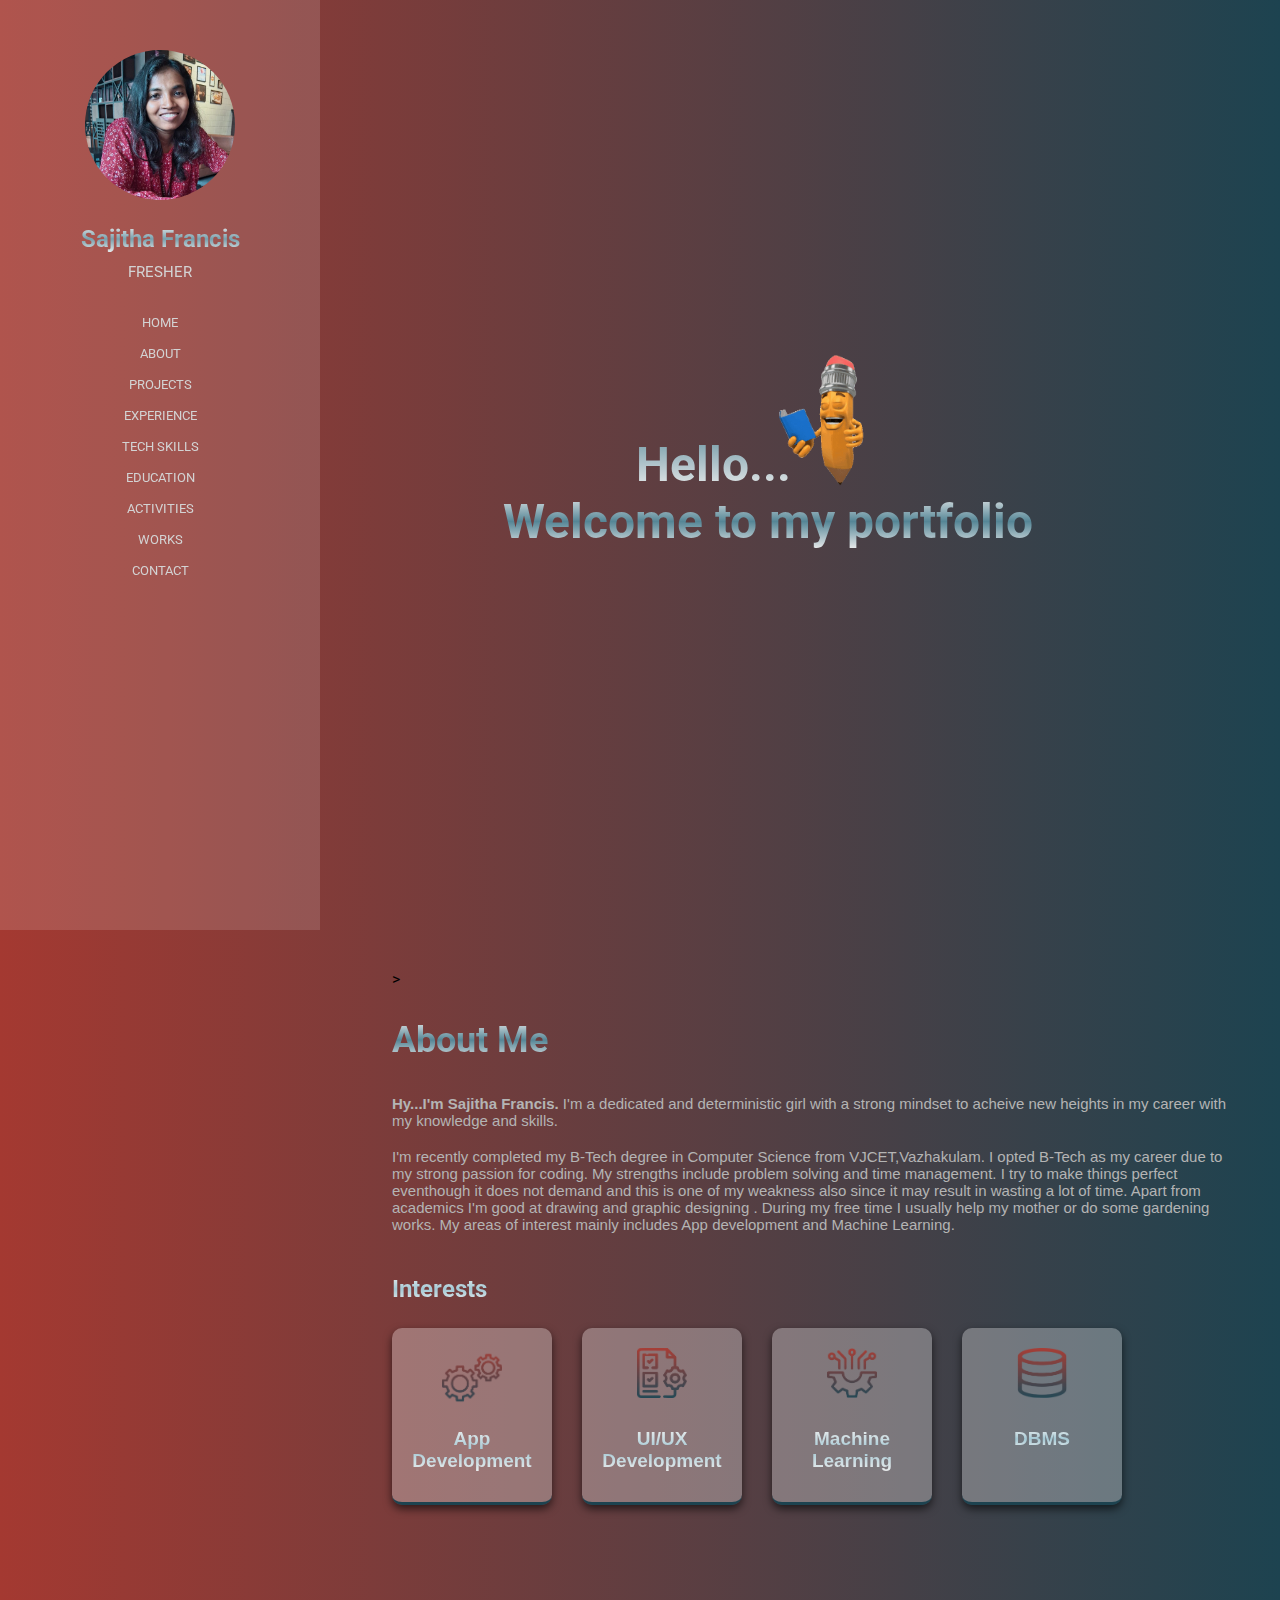
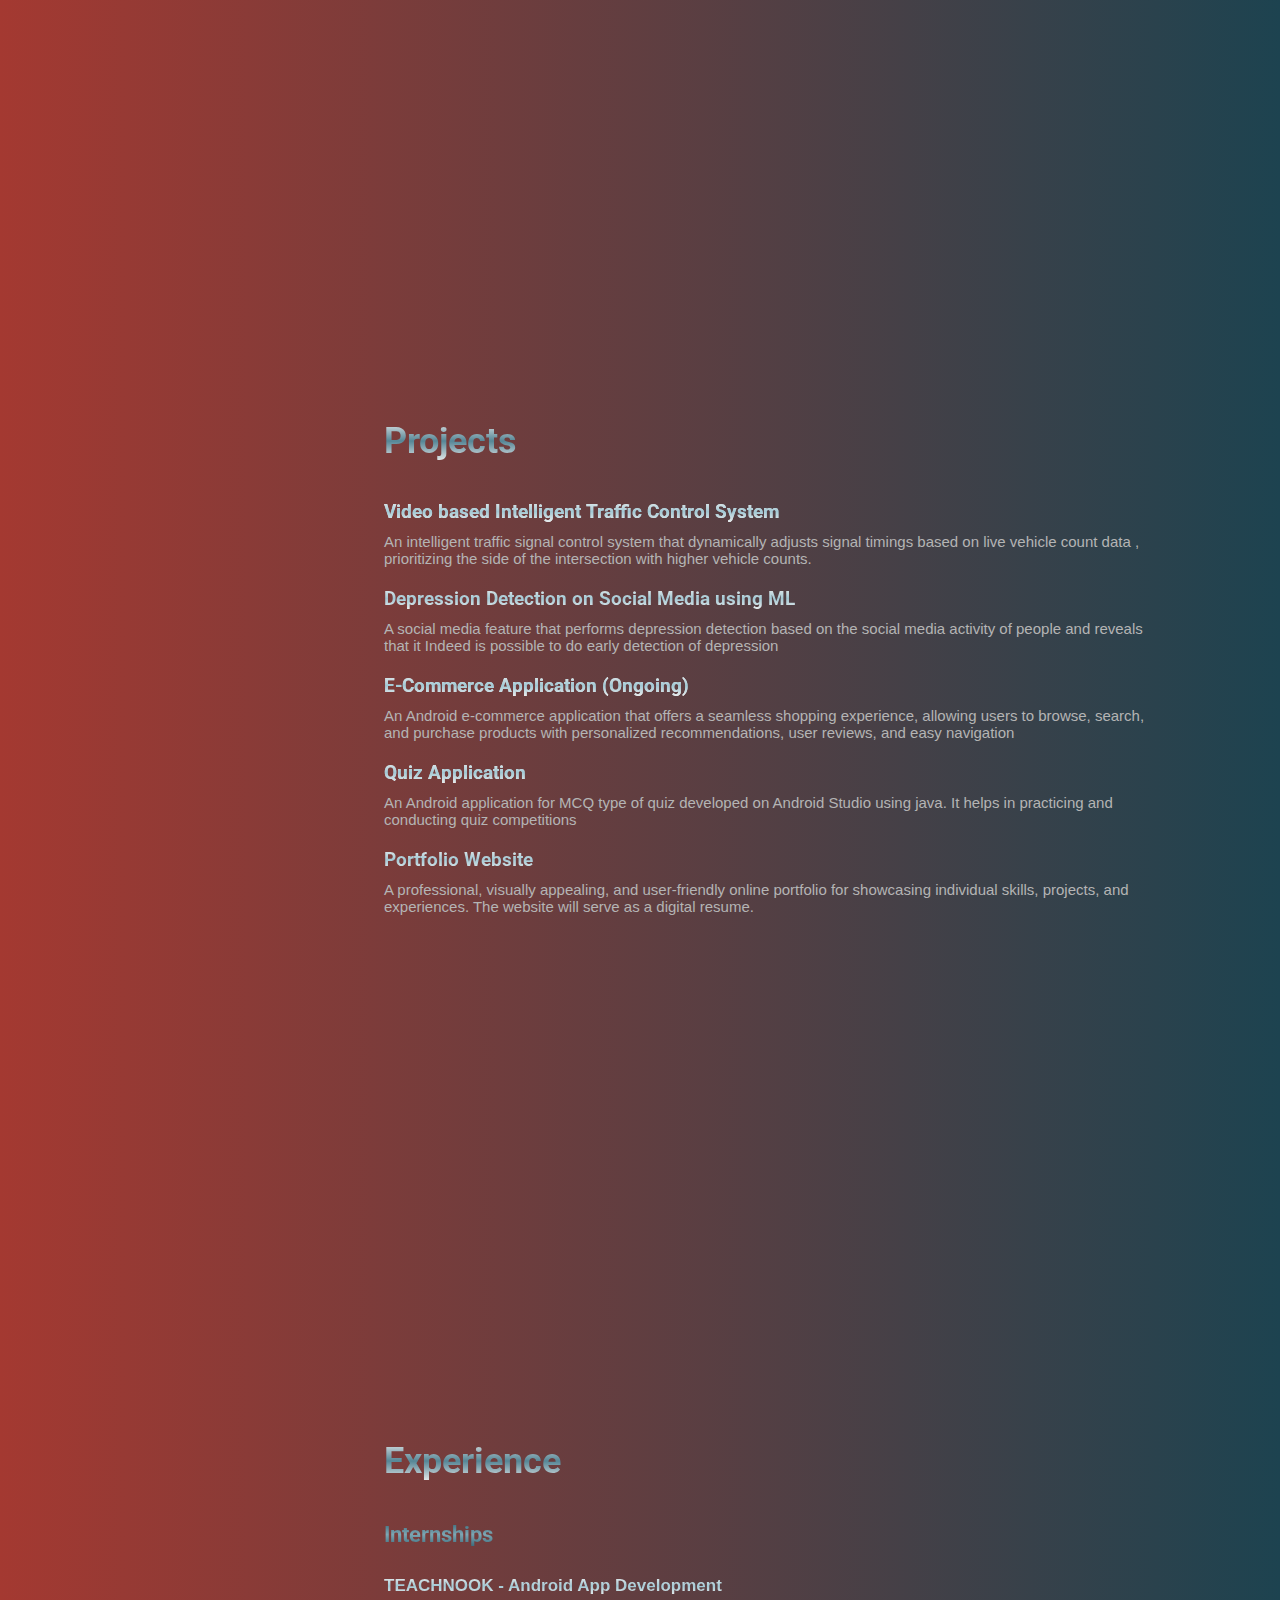
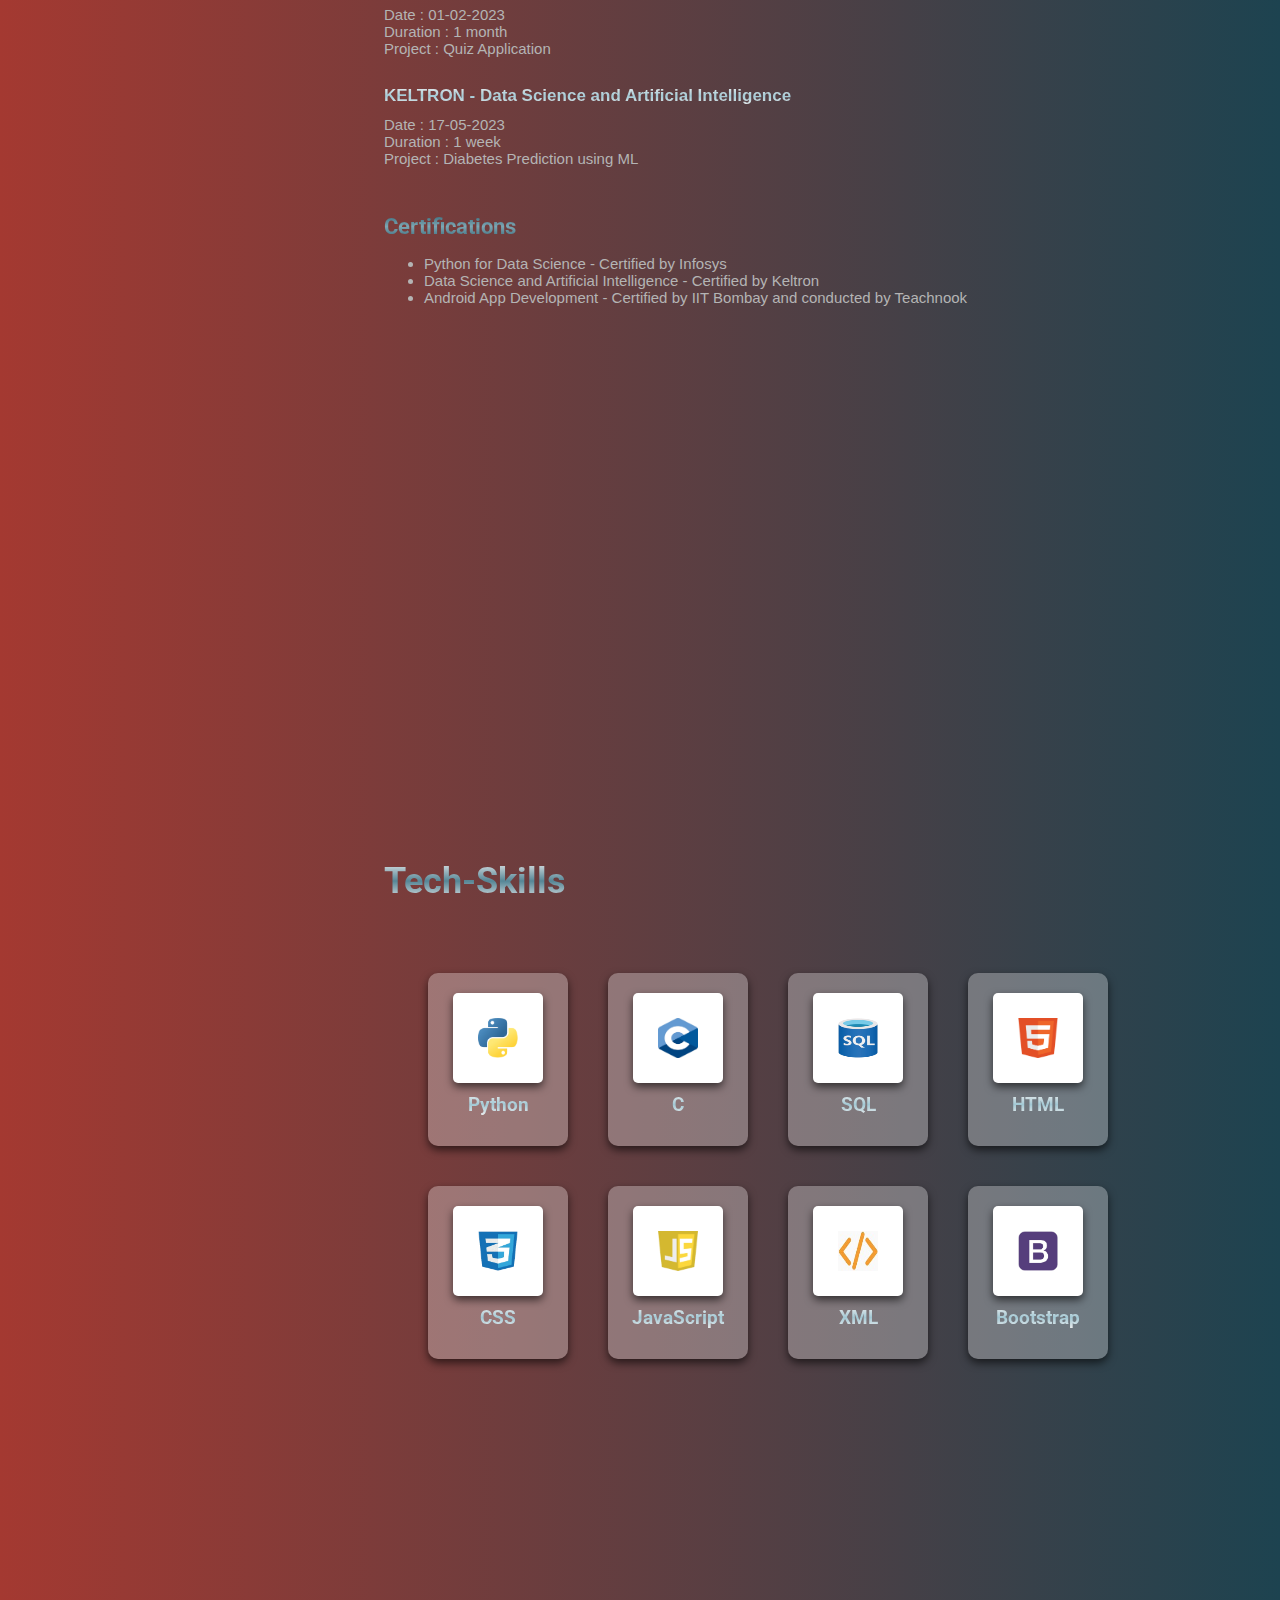
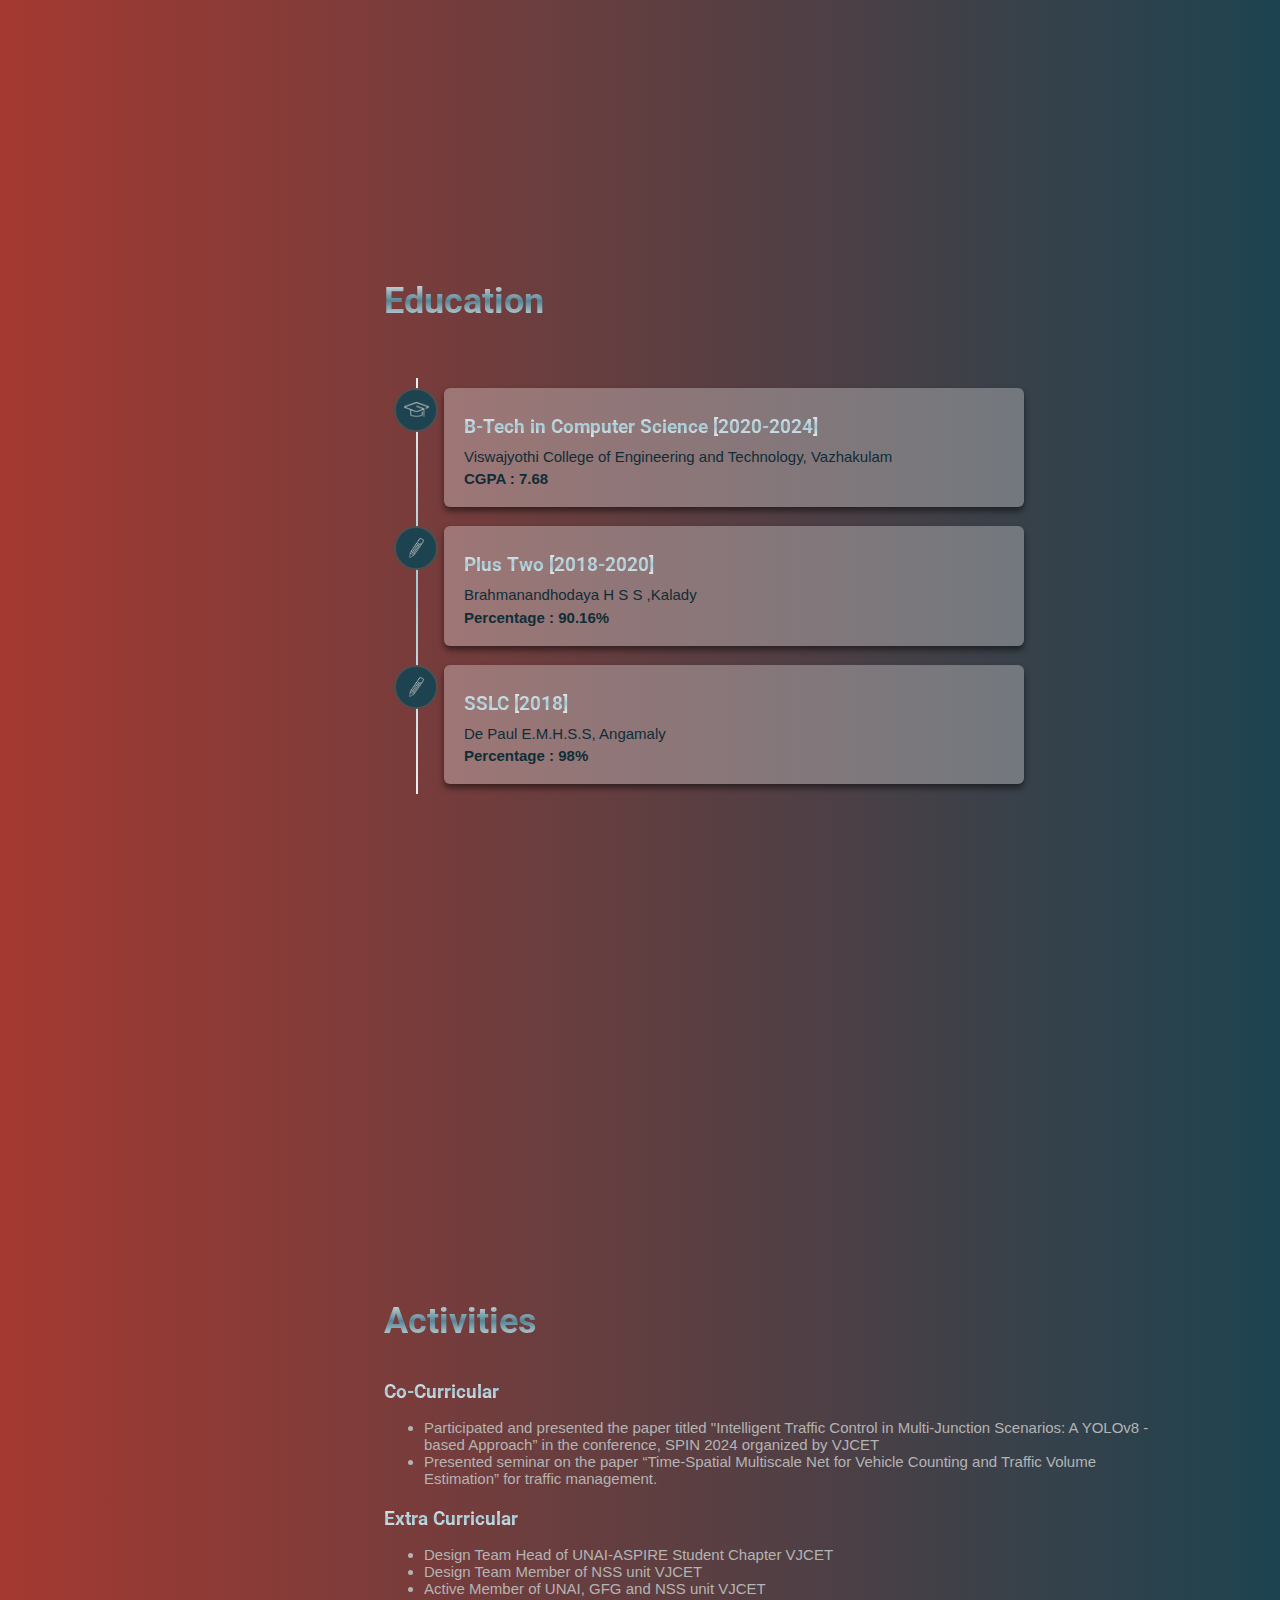
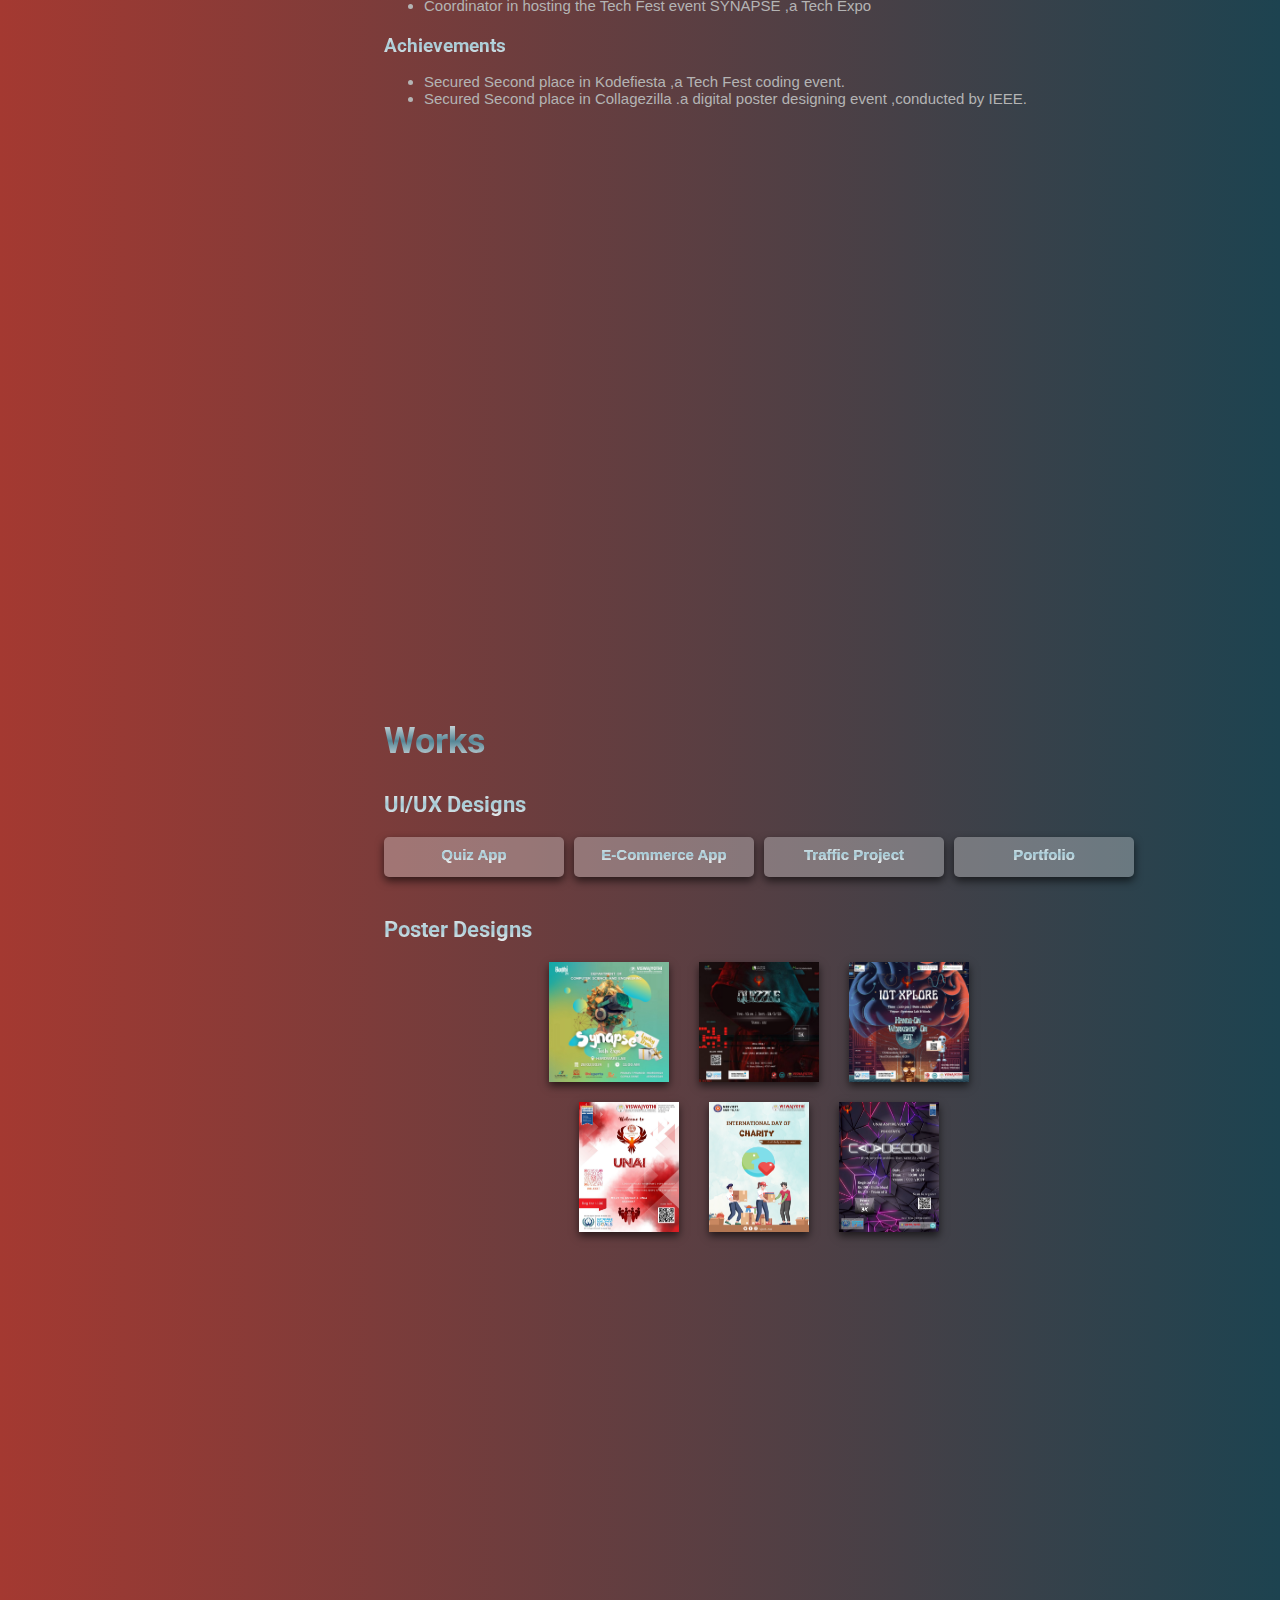
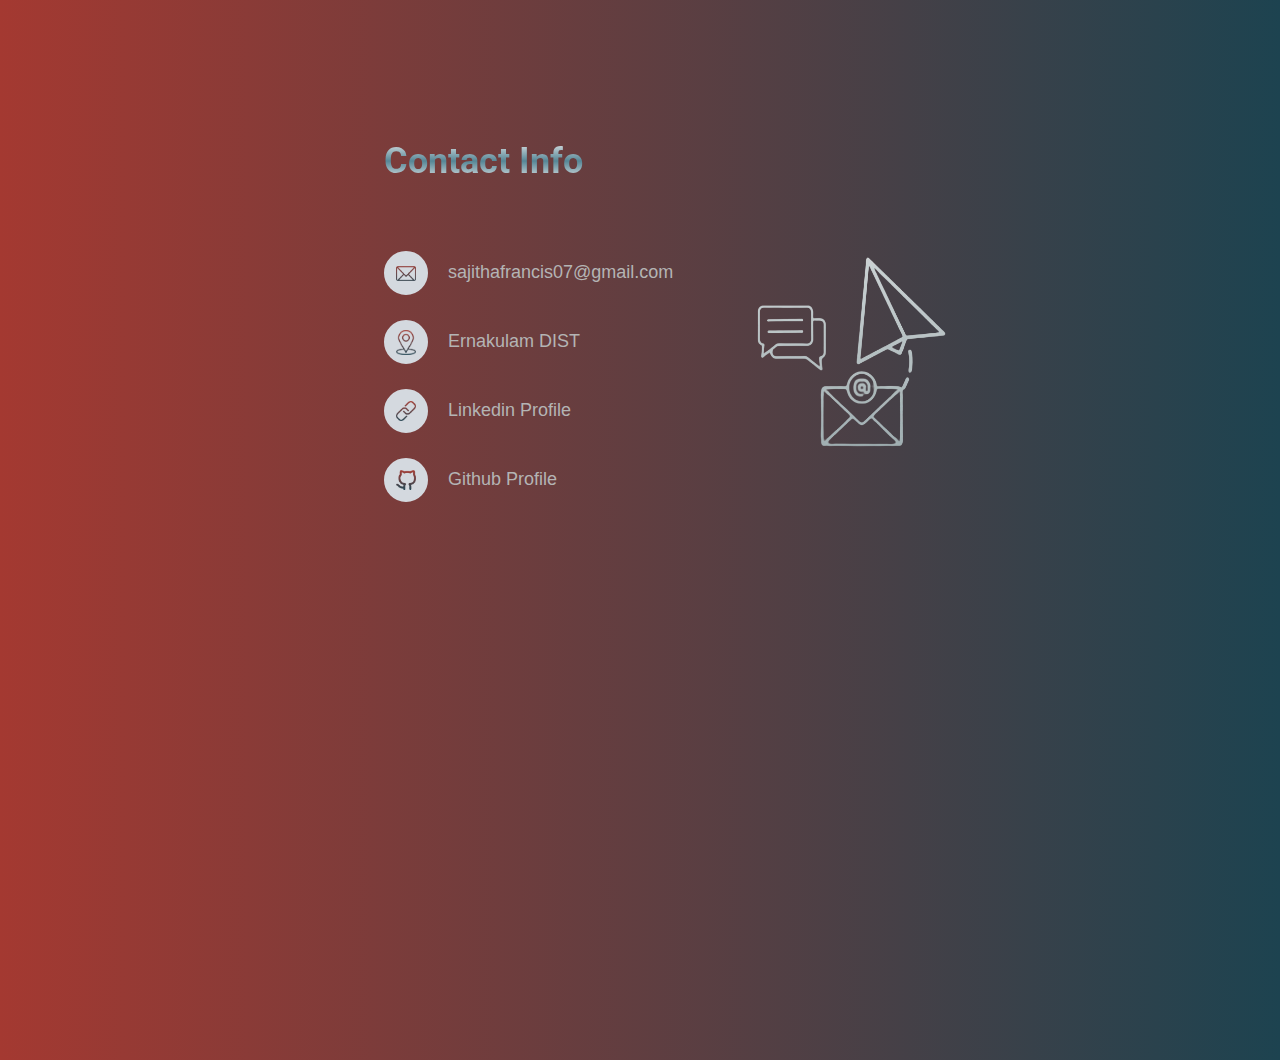
==== commit 7188f683: "Update detail.html" ====
--- a/detail.html
+++ b/detail.html
@@ -144,6 +144,9 @@
             margin-bottom: 10px;
         }
         .section h3 a{
+            background: -webkit-linear-gradient(#eee, #a2c8d4,#eee);
+            background-clip: text;
+            -webkit-text-fill-color: transparent;
             text-decoration: none;
         }
         .section h3 a:hover{
@@ -221,10 +224,10 @@
         <div class="section" id="about">
             <div class="innersection">>
                 <h2>About Me</h2>
-                <p style="margin-top: 5%;"><strong>Hy...I'm Sajitha Francis.</strong> I'm a dedicated and deterministic girl with a strong mindset to acheive new heights in my career with my knowledge and skills.</p>
+                <p style="margin-top: 4%;"><strong>Hy...I'm Sajitha Francis.</strong> I'm a dedicated and deterministic girl with a strong mindset to acheive new heights in my career with my knowledge and skills.</p>
                 <br><p>I'm recently completed my B-Tech degree in Computer Science from VJCET,Vazhakulam. I opted B-Tech as my career due to my strong passion for coding. My strengths include problem solving and time management. I try to make things perfect eventhough it does not demand and this is one of my weakness also since it may result in wasting a lot of time. Apart from academics I'm good at drawing and graphic designing . During my free time I usually help my mother or do some gardening works. My areas of interest mainly includes App development and Machine Learning.</p>
-                <h3 style="margin-top: 6%; font-size: 24px;">Interests</h3>
-                <div class="services" style="margin-top: 5%; margin-bottom: 3%">
+                <h3 style="margin-top: 5%; font-size: 24px;">Interests</h3>
+                <div class="services" style="margin-top: 3%; margin-bottom: 4%">
                     <div class="service-card">
                         <div class="icon">
                             <img src="images/ad_icon.png" alt="app" style="width: 60px; height: 60px;">
